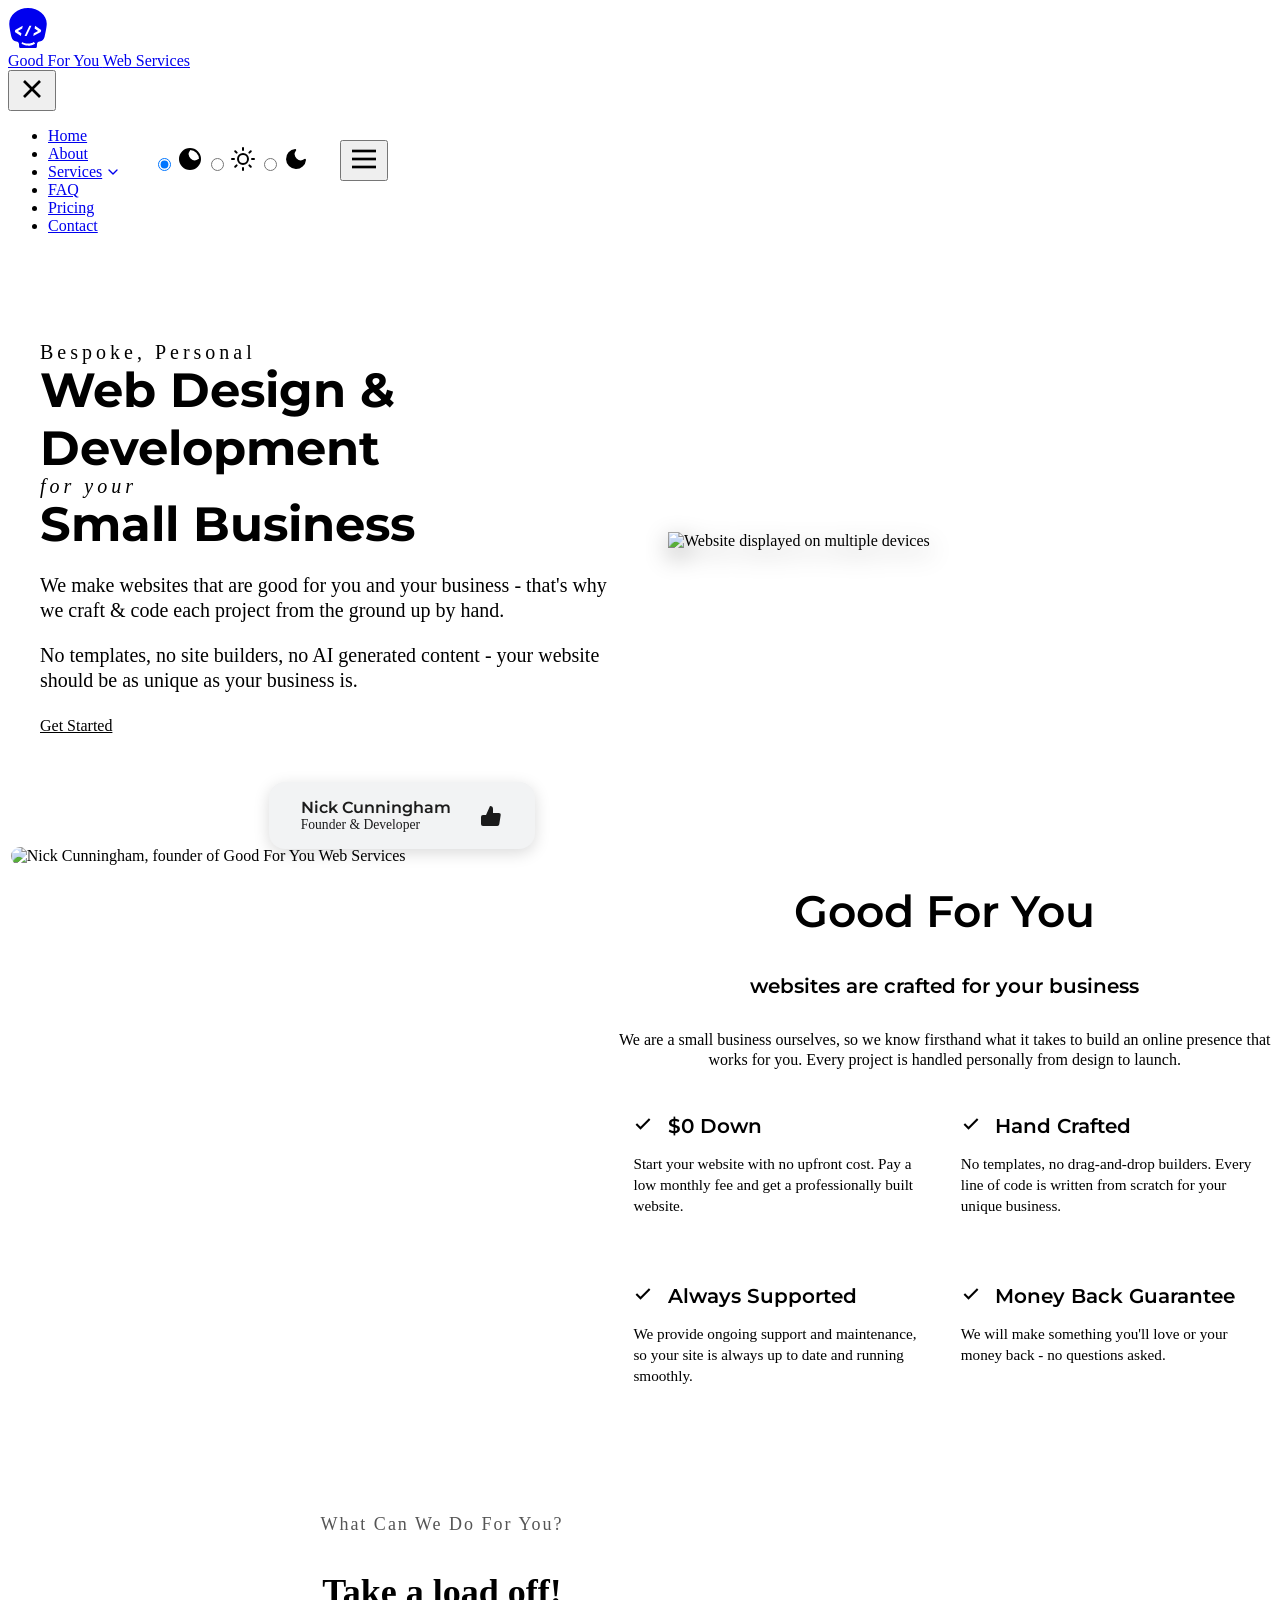
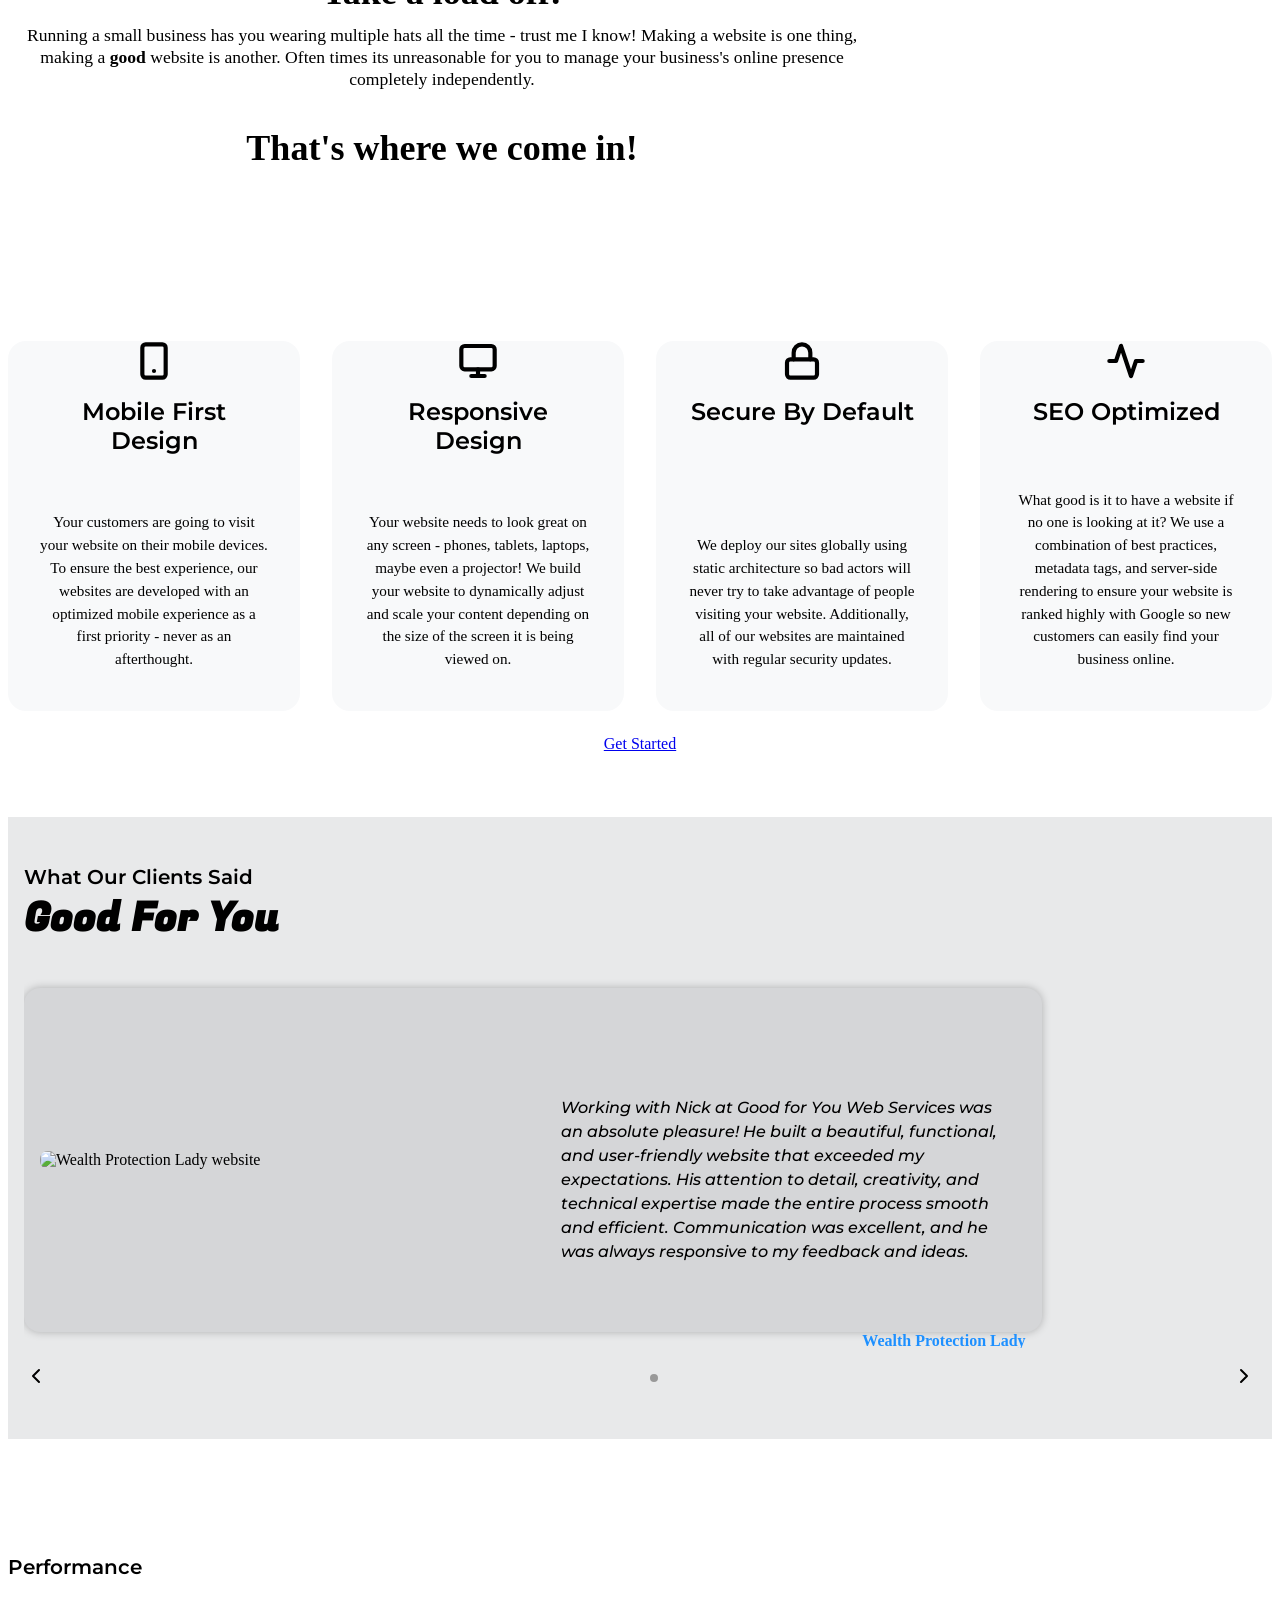
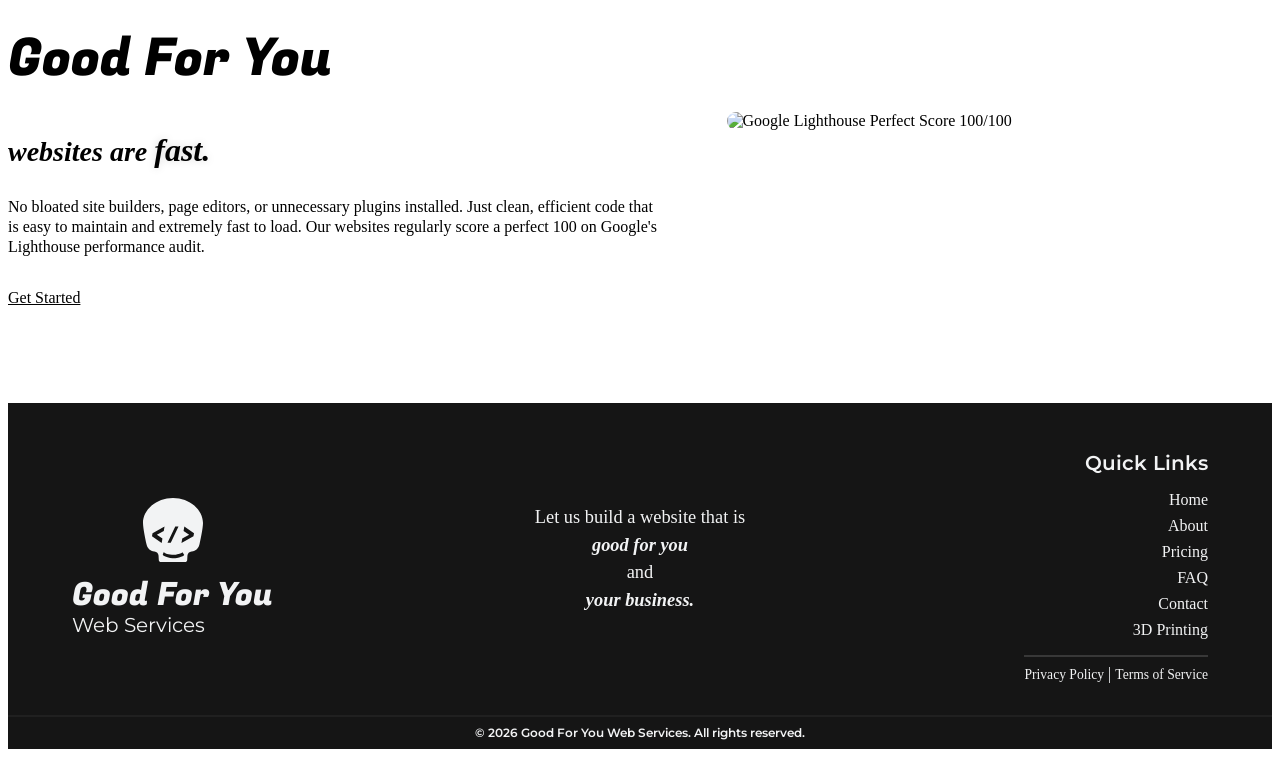
==== public/index.html @ e1140668 "" ====
<!DOCTYPE html>
<html lang="en-us">
<head>
	<meta name="generator" content="Hugo 0.152.2"><script src="/livereload.js?mindelay=10&amp;v=2&amp;port=1313&amp;path=livereload" data-no-instant defer></script>
    <meta charset="UTF-8">
    <meta name="viewport" content="width=device-width, initial-scale=1.0">
    <title>Good For You Web Services</title>
    <link href="https://fonts.googleapis.com/css2?family=Fugaz+One&family=Montserrat:wght@400;700&family=Noto+Sans:wght@400;700&display=swap" rel="stylesheet">
    <link rel="stylesheet" href="/css/style.css">
    <script>
        const storedThemeMode = localStorage.getItem('theme-mode') || 'auto';
        document.documentElement.setAttribute('data-theme-mode', storedThemeMode);
        
        if (storedThemeMode === 'auto') {
            const prefersDark = window.matchMedia('(prefers-color-scheme: dark)').matches;
            document.documentElement.setAttribute('data-theme', prefersDark ? 'dark' : 'light');
        } else {
            document.documentElement.setAttribute('data-theme', storedThemeMode);
        }
    </script>
</head>
<body>
    <header id="site-header">
    <div class="container header-inner">
        <a href="//localhost:1313/" class="logo">
            <div class="logo-icon">
                <svg width="40" height="40" viewBox="0 0 960 1024" xmlns="http://www.w3.org/2000/svg" style="fill-rule:evenodd;clip-rule:evenodd;">
                  <path d="M480,-0c269.652,-0 480,190.715 480,400c-1.113,87.192 -40.791,272.72 -55.032,337c-15.234,68.765 -57.024,111.215 -128.407,120c-39.051,4.086 -60.291,27.163 -65.223,64l-4.077,70c-1.019,24 -15.962,33 -39.745,33l-375.032,-0c-23.783,-0 -38.726,-9 -39.745,-33l-4.077,-70c-4.932,-36.837 -26.172,-59.914 -65.223,-64c-71.383,-8.785 -113.173,-51.235 -128.407,-120c-14.241,-64.28 -53.919,-249.808 -55.032,-337c-0,-209.285 210.348,-400 480,-400Zm327.48,613.579l9,-51.5l-155,-105l-12.5,70l89,61l-110,60l-12.5,70l192,-104.5Zm-363.23,102.75l123.75,-259.25l-52,-0l-124,259.25l52.25,-0Zm-145.73,1.75l12.5,-70l-89,-60l110.5,-61l12,-70l-192,105l-9,51.5l155,104.5Zm109.107,183.18c-14.961,-3.743 -29.362,-8.684 -43.205,-14.823c-13.806,-5.926 -22.698,-10.188 -26.676,-12.787c-4.192,-2.561 -7.417,-4.632 -9.676,-6.214l-12.282,46.387l10.166,7.118c15.913,10.395 42.338,21.136 79.275,32.224c17.646,5.249 39.12,8.502 64.423,9.761c25.341,1.472 50.067,0.082 74.178,-4.169c24.112,-4.252 46.014,-10.424 65.708,-18.517c19.732,-7.879 32.447,-13.751 38.146,-17.616c5.736,-3.652 10.054,-6.613 12.954,-8.885l-28.648,-46.43l-3.766,2.974c-5.837,4.329 -16.544,9.737 -32.121,16.224c-7.342,3.275 -16.769,6.587 -28.279,9.937c-11.259,3.525 -25.743,6.849 -43.453,9.972c-17.497,3.085 -37.579,3.986 -60.246,2.702c-22.667,-1.283 -41.5,-3.903 -56.498,-7.858Z" fill="currentColor"/>
                </svg>
            </div>
            <div class="logo-text-wrapper">
                <span class="logo-text-main">Good For You</span>
                <span class="logo-text-sub">Web Services</span>
            </div>
        </a>
        <nav style="display: flex; align-items: center; gap: 2rem;">
            <div class="nav-drawer" id="nav-drawer">
                <button class="close-menu" id="close-menu-btn" aria-label="Close Menu">
                    <svg width="32" height="32" viewBox="0 0 24 24" fill="none" stroke="currentColor" stroke-width="2"><line x1="18" y1="6" x2="6" y2="18"></line><line x1="6" y1="6" x2="18" y2="18"></line></svg>
                </button>
                <ul class="nav-menu">
                    <li><a href="/" class="active">Home</a></li>
                    <li><a href="/about/" class="">About</a></li>
                    <li style="position: relative;" class="dropdown-wrapper">
                        <a href="#" class="" style="display: flex; align-items: center; gap: 0.2rem;">Services <svg width="16" height="16" viewBox="0 0 24 24" fill="none" stroke="currentColor" stroke-width="2" stroke-linecap="round" stroke-linejoin="round"><polyline points="6 9 12 15 18 9"></polyline></svg></a>
                        <ul class="dropdown-menu" style="display: none; position: absolute; top: 100%; left: 0; background: var(--bg-white); border-radius: 8px; padding: 1rem; box-shadow: 0 4px 12px rgba(0,0,0,0.1); flex-direction: column; gap: 1rem; min-width: 150px; z-index: 100;">
                            <li><a href="/#services" style="font-weight: normal; font-size: 1rem;">Web Design</a></li>
                            <li><a href="/printing/" style="font-weight: normal; font-size: 1rem;" class="">3D Printing</a></li>
                        </ul>
                    </li>
                    <li><a href="/faq/" class="">FAQ</a></li>
                    <li><a href="/pricing/" class="">Pricing</a></li>
                    <li><a href="/contact/" class="">Contact</a></li>
                </ul>
            </div>
            <div class="theme-toggle-group" id="theme-toggle-group">
                <label class="theme-radio" title="Automatic Theme">
                  <input type="radio" name="theme" value="auto">
                  <svg width="24" height="24" viewBox="0 0 24 24" fill="none" stroke="currentColor" stroke-width="2" stroke-linecap="round" stroke-linejoin="round">
                    <path d="M21 12.79A9 9 0 1 1 11.21 3 7 7 0 0 0 21 12.79z" fill="currentColor"></path>
                    <circle cx="12" cy="12" r="10"></circle>
                  </svg>
                </label>
                <label class="theme-radio" title="Light Theme">
                  <input type="radio" name="theme" value="light">
                  <svg width="24" height="24" viewBox="0 0 24 24" fill="none" stroke="currentColor" stroke-width="2" stroke-linecap="round" stroke-linejoin="round">
                    <circle cx="12" cy="12" r="5"></circle>
                    <line x1="12" y1="1" x2="12" y2="3"></line>
                    <line x1="12" y1="21" x2="12" y2="23"></line>
                    <line x1="4.22" y1="4.22" x2="5.64" y2="5.64"></line>
                    <line x1="18.36" y1="18.36" x2="19.78" y2="19.78"></line>
                    <line x1="1" y1="12" x2="3" y2="12"></line>
                    <line x1="21" y1="12" x2="23" y2="12"></line>
                    <line x1="4.22" y1="19.78" x2="5.64" y2="18.36"></line>
                    <line x1="18.36" y1="5.64" x2="19.78" y2="4.22"></line>
                  </svg>
                </label>
                <label class="theme-radio" title="Dark Theme">
                  <input type="radio" name="theme" value="dark">
                  <svg width="24" height="24" viewBox="0 0 24 24" fill="none" stroke="currentColor" stroke-width="2" stroke-linecap="round" stroke-linejoin="round">
                    <path d="M21 12.79A9 9 0 1 1 11.21 3 7 7 0 0 0 21 12.79z" fill="currentColor"></path>
                  </svg>
                </label>
            </div>
            <button class="menu-toggle" id="mobile-menu-btn" aria-label="Toggle Menu">
                <svg width="32" height="32" viewBox="0 0 24 24" fill="none" stroke="currentColor" stroke-width="2"><line x1="3" y1="12" x2="21" y2="12"></line><line x1="3" y1="6" x2="21" y2="6"></line><line x1="3" y1="18" x2="21" y2="18"></line></svg>
            </button>
        </nav>
    </div>
</header>
<script>
    document.addEventListener('DOMContentLoaded', () => {
        const header = document.getElementById('site-header');
        
        
        const themeRadios = document.querySelectorAll('input[name="theme"]');
        const currentStored = localStorage.getItem('theme-mode') || 'auto';
        
        themeRadios.forEach(radio => {
            if (radio.value === currentStored) radio.checked = true;
            
            radio.addEventListener('change', (e) => {
                const mode = e.target.value;
                localStorage.setItem('theme-mode', mode);
                document.documentElement.setAttribute('data-theme-mode', mode);
                
                if (mode === 'auto') {
                    const prefersDark = window.matchMedia('(prefers-color-scheme: dark)').matches;
                    document.documentElement.setAttribute('data-theme', prefersDark ? 'dark' : 'light');
                } else {
                    document.documentElement.setAttribute('data-theme', mode);
                }
            });
        });
        
        
        const handleScroll = () => {
            if (window.scrollY > 20) {
                header.classList.add('scrolled');
            } else {
                header.classList.remove('scrolled');
            }
        };
        
        window.addEventListener('scroll', handleScroll, { passive: true });
        handleScroll();

        
        const menuBtn = document.getElementById('mobile-menu-btn');
        const closeBtn = document.getElementById('close-menu-btn');
        const drawer = document.getElementById('nav-drawer');

        menuBtn.addEventListener('click', () => {
            drawer.classList.add('open');
        });

        closeBtn.addEventListener('click', () => {
            drawer.classList.remove('open');
        });

        const links = drawer.querySelectorAll('a');
        links.forEach(link => {
            link.addEventListener('click', () => {
                drawer.classList.remove('open');
            });
        });
    });
</script>

    <main>
        


<section class="hp-hero">
  <div class="hp-hero__inner container">
    <div class="hp-hero__text">
      <div class="hp-hero__heading">
        <p class="hp-hero__kicker">Bespoke, Personal</p>
        <h1 class="hp-hero__title">Web Design &amp; Development</h1>
        <p class="hp-hero__sub-kicker">for your</p>
        <h2 class="hp-hero__title">Small Business</h2>
      </div>
      <div class="hp-hero__body">
        <p>We make websites that are good for you and your business - that's why we craft &amp; code each project from the ground up by hand.</p>
        <p>No templates, no site builders, no AI generated content - your website should be as unique as your business is.</p>
      </div>
      <div class="hp-hero__buttons">
        <a href="/contact/" class="cta-button" id="contact-button-1">Get Started</a>
      </div>
    </div>
    <div class="hp-hero__image">
      <img src="https://goodforyou.services/images/pages/home/hero.webp" alt="Website displayed on multiple devices" />
    </div>
  </div>
</section>




<section class="hp-overview section-white">
  <div class="container hp-overview__inner">

    <div class="hp-overview__profile">
      <div class="hp-overview__profile-wrapper">
        <div class="hp-overview__caption-wrapper">
          <img
            class="hp-overview__profile-image"
            src="https://goodforyou.services/images/profiles/ncunningham.webp"
            alt="Nick Cunningham, founder of Good For You Web Services"
          />
          <div class="hp-overview__caption">
            <div class="hp-overview__caption-text">
              <span>Nick Cunningham</span>
              <span style="font-size: 0.85rem; font-weight: 400;">Founder &amp; Developer</span>
            </div>
            <svg width="24" height="24" viewBox="0 0 24 24" fill="currentColor" style="color: var(--primary-color); flex-shrink: 0;">
              <path d="M14 9V5a3 3 0 0 0-3-3l-4 9v11h11.28a2 2 0 0 0 2-1.7l1.38-9a2 2 0 0 0-2-2.3H14z"/>
              <path d="M7 22H4a2 2 0 0 1-2-2v-7a2 2 0 0 1 2-2h3"/>
            </svg>
          </div>
        </div>
      </div>
    </div>

    <div class="hp-overview__content">
      <h2 class="hp-overview__heading">Good For You</h2>
      <p class="hp-overview__subheading">websites are crafted for your business</p>
      <p class="hp-overview__blurb">We are a small business ourselves, so we know firsthand what it takes to build an online presence that works for you. Every project is handled personally from design to launch.</p>
      <div class="hp-overview__points">
        <div class="hp-overview__point">
          <h3 class="hp-overview__point-heading">
            <svg width="20" height="20" viewBox="0 0 24 24" fill="none" stroke="currentColor" stroke-width="2.5" style="display:inline; vertical-align: top; color: var(--primary-color); margin-right: 0.5rem;"><polyline points="20 6 9 17 4 12"></polyline></svg>
            $0 Down
          </h3>
          <p>Start your website with no upfront cost. Pay a low monthly fee and get a professionally built website.</p>
        </div>
        <div class="hp-overview__point">
          <h3 class="hp-overview__point-heading">
            <svg width="20" height="20" viewBox="0 0 24 24" fill="none" stroke="currentColor" stroke-width="2.5" style="display:inline; vertical-align: top; color: var(--primary-color); margin-right: 0.5rem;"><polyline points="20 6 9 17 4 12"></polyline></svg>
            Hand Crafted
          </h3>
          <p>No templates, no drag-and-drop builders. Every line of code is written from scratch for your unique business.</p>
        </div>
        <div class="hp-overview__point">
          <h3 class="hp-overview__point-heading">
            <svg width="20" height="20" viewBox="0 0 24 24" fill="none" stroke="currentColor" stroke-width="2.5" style="display:inline; vertical-align: top; color: var(--primary-color); margin-right: 0.5rem;"><polyline points="20 6 9 17 4 12"></polyline></svg>
            Always Supported
          </h3>
          <p>We provide ongoing support and maintenance, so your site is always up to date and running smoothly.</p>
        </div>
        <div class="hp-overview__point">
          <h3 class="hp-overview__point-heading">
            <svg width="20" height="20" viewBox="0 0 24 24" fill="none" stroke="currentColor" stroke-width="2.5" style="display:inline; vertical-align: top; color: var(--primary-color); margin-right: 0.5rem;"><polyline points="20 6 9 17 4 12"></polyline></svg>
            Money Back Guarantee
          </h3>
          <p>We will make something you'll love or your money back - no questions asked.</p>
        </div>
      </div>
    </div>

  </div>
</section>


<section class="hp-mission section-transition-yellow-to-gray">
  <div class="container" style="max-width: 868px; text-align: center;">
    <h2 style="font-size: 1.125rem; font-weight: 400; letter-spacing: 0.125rem; color: #555; margin-bottom: 0.5rem;">What Can We Do For You?</h2>
    <h3 style="font-size: 2.25rem; font-weight: 600; color: var(--grey-accent); margin-bottom: 0.75rem;">Take a load off!</h3>
    <p style="margin-top: 0.75rem; margin-bottom: 1.375rem; line-height: 1.25; color: var(--grey-accent); font-size: 1.1rem;">
      Running a small business has you wearing multiple hats all the time - trust me I know! Making a website is one thing, making a <strong>good</strong> website is another. Often times its unreasonable for you to manage your business's online presence completely independently.
    </p>
    <h3 style="font-size: 2.25rem; font-weight: 600; color: var(--grey-accent);">That's where we come in!</h3>
  </div>
</section>


<section class="hp-features section-white">
  <div class="container">
    <div class="hp-feature-cards">

      <div class="hp-feature-card">
        <div class="hp-feature-icon-wrapper">
          <div class="hp-feature-icon">
            <svg width="40" height="40" viewBox="0 0 24 24" fill="none" stroke="currentColor" stroke-width="2.5" stroke-linecap="round" stroke-linejoin="round"><rect x="5" y="2" width="14" height="20" rx="2" ry="2"></rect><line x1="12" y1="18" x2="12.01" y2="18"></line></svg>
          </div>
        </div>
        <div class="hp-feature-content-wrapper">
          <h3 class="hp-feature-heading">Mobile First Design</h3>
          <p class="hp-feature-content">Your customers are going to visit your website on their mobile devices. To ensure the best experience, our websites are developed with an optimized mobile experience as a first priority - never as an afterthought.</p>
        </div>
      </div>

      <div class="hp-feature-card">
        <div class="hp-feature-icon-wrapper">
          <div class="hp-feature-icon">
            <svg width="40" height="40" viewBox="0 0 24 24" fill="none" stroke="currentColor" stroke-width="2.5" stroke-linecap="round" stroke-linejoin="round"><rect x="2" y="3" width="20" height="14" rx="2" ry="2"></rect><line x1="8" y1="21" x2="16" y2="21"></line><line x1="12" y1="17" x2="12" y2="21"></line></svg>
          </div>
        </div>
        <div class="hp-feature-content-wrapper">
          <h3 class="hp-feature-heading">Responsive Design</h3>
          <p class="hp-feature-content">Your website needs to look great on any screen - phones, tablets, laptops, maybe even a projector! We build your website to dynamically adjust and scale your content depending on the size of the screen it is being viewed on.</p>
        </div>
      </div>

      <div class="hp-feature-card">
        <div class="hp-feature-icon-wrapper">
          <div class="hp-feature-icon">
            <svg width="40" height="40" viewBox="0 0 24 24" fill="none" stroke="currentColor" stroke-width="2.5" stroke-linecap="round" stroke-linejoin="round"><rect x="3" y="11" width="18" height="11" rx="2" ry="2"></rect><path d="M7 11V7a5 5 0 0 1 10 0v4"></path></svg>
          </div>
        </div>
        <div class="hp-feature-content-wrapper">
          <h3 class="hp-feature-heading">Secure By Default</h3>
          <p class="hp-feature-content">We deploy our sites globally using static architecture so bad actors will never try to take advantage of people visiting your website. Additionally, all of our websites are maintained with regular security updates.</p>
        </div>
      </div>

      <div class="hp-feature-card">
        <div class="hp-feature-icon-wrapper">
          <div class="hp-feature-icon">
            <svg width="40" height="40" viewBox="0 0 24 24" fill="none" stroke="currentColor" stroke-width="2.5" stroke-linecap="round" stroke-linejoin="round"><polyline points="22 12 18 12 15 21 9 3 6 12 2 12"></polyline></svg>
          </div>
        </div>
        <div class="hp-feature-content-wrapper">
          <h3 class="hp-feature-heading">SEO Optimized</h3>
          <p class="hp-feature-content">What good is it to have a website if no one is looking at it? We use a combination of best practices, metadata tags, and server-side rendering to ensure your website is ranked highly with Google so new customers can easily find your business online.</p>
        </div>
      </div>

    </div>
    <div style="text-align: center; margin-top: 1rem;">
      <a href="/contact/" class="cta-button">Get Started</a>
    </div>
  </div>
</section>



<section class="hp-testimonials-section">
  <div class="hp-testimonials-wrapper">

    <div class="hp-testimonials-heading">
      <div>What Our Clients Said</div>
      <div>Good For You</div>
    </div>

    <div class="hp-testimonials-carousel" id="testimonials-carousel">
      <div class="hp-testimonials-track" id="testimonials-track">

        
        <div class="hp-testimonial-card" style="--card-index: 0;">
          <div class="hp-tc-image">
            <img src="https://goodforyou.services/images/pages/home/example.webp" alt="Wealth Protection Lady website" />
          </div>
          <div class="hp-tc-info">
            <div class="hp-tc-body">
              <div>Working with Nick at Good for You Web Services was an absolute pleasure! He built a beautiful, functional, and user-friendly website that exceeded my expectations. His attention to detail, creativity, and technical expertise made the entire process smooth and efficient. Communication was excellent, and he was always responsive to my feedback and ideas.</div>
            </div>
            <div class="hp-tc-signature">
              <a class="hp-tc-company" href="https://wealthprotectionlady.com" target="_blank" rel="noopener">Wealth Protection Lady</a>
              <div class="hp-tc-date"><span>Reviewed </span><span>September 2024</span></div>
            </div>
          </div>
        </div>

        
        <div class="hp-testimonial-card" style="--card-index: 1;">
          <div class="hp-tc-image">
            <img src="https://goodforyou.services/images/pages/home/example2.webp" alt="Client website example" />
          </div>
          <div class="hp-tc-info">
            <div class="hp-tc-body">
              <div>Nick was a pleasure to work with from start to finish. He took the time to understand my vision and delivered a website that truly represents my brand. The entire process was professional, timely, and stress-free. I couldn't be happier with the results!</div>
            </div>
            <div class="hp-tc-signature">
              <a class="hp-tc-company" href="/contact/" target="_blank" rel="noopener">A Happy Client</a>
              <div class="hp-tc-date"><span>Reviewed </span><span>2024</span></div>
            </div>
          </div>
        </div>

      </div>

      <div class="hp-carousel-controls">
        <button class="hp-carousel-btn" id="carousel-prev" aria-label="Previous testimonial">
          <svg width="24" height="24" viewBox="0 0 24 24" fill="none" stroke="currentColor" stroke-width="2" stroke-linecap="round" stroke-linejoin="round"><polyline points="15 18 9 12 15 6"></polyline></svg>
        </button>
        <div class="hp-carousel-markers" id="carousel-markers">
          <button class="hp-marker" data-index="0" data-current="true" aria-label="Go to testimonial 1"></button>
          <button class="hp-marker" data-index="1" aria-label="Go to testimonial 2"></button>
        </div>
        <button class="hp-carousel-btn" id="carousel-next" aria-label="Next testimonial">
          <svg width="24" height="24" viewBox="0 0 24 24" fill="none" stroke="currentColor" stroke-width="2" stroke-linecap="round" stroke-linejoin="round"><polyline points="9 18 15 12 9 6"></polyline></svg>
        </button>
      </div>
    </div>

  </div>
</section>

<style>
 
.hp-testimonials-section {
  background-color: #e8e9ea;
  padding: 0;
}
[data-theme="dark"] .hp-testimonials-section {
  background-color: #222;
}

.hp-testimonials-wrapper {
  padding: 3rem 1rem;
  max-width: 1440px;
  margin: 0 auto;
}

.hp-testimonials-heading {
  margin-bottom: 1.5rem;
  font-family: 'Montserrat', sans-serif;
  font-weight: 600;
  font-size: 1.25rem;
  color: var(--text-dark);
}
[data-theme="dark"] .hp-testimonials-heading {
  color: var(--primary-color);
}
.hp-testimonials-heading div:first-child {
  font-size: 1.25rem;
  color: var(--text-dark);
}
[data-theme="dark"] .hp-testimonials-heading div:first-child {
  color: var(--primary-color);
}
.hp-testimonials-heading div:nth-child(2) {
  font-size: 2.5rem;
  font-family: 'Fugaz One', cursive;
  color: var(--primary-color);
}
[data-theme="dark"] .hp-testimonials-heading div:nth-child(2) {
  color: var(--text-dark);
}

 
.hp-testimonials-carousel { max-width: 100%; overflow: hidden; }

.hp-testimonials-track {
  display: flex;
  position: relative;
  flex-flow: row nowrap;
  overflow: hidden;
  padding: 1rem 0;
  margin-bottom: 1rem;
}

 
.hp-testimonial-card {
  --card-width: 100%;
  --card-gap: 2rem;
  position: relative;
  min-width: var(--card-width);
  border-radius: 1rem;
  background-color: #d5d6d8;
  display: grid;
  align-items: center;
  justify-items: center;
  gap: 1rem 2rem;
  padding: 1rem;
  transition: transform 0.25s linear, box-shadow 0.25s linear;
}
[data-theme="dark"] .hp-testimonial-card { background-color: #2e2e2e; }

@media (min-width: 768px) {
  .hp-testimonial-card {
    --card-width: 80%;
    min-width: var(--card-width);
    max-width: var(--card-width);
  }
  .hp-testimonial-card[data-current="true"] {
    box-shadow: 0 0 0.5rem rgba(0,0,0,0.25);
  }
}

@media (min-width: 1024px) {
  .hp-testimonial-card { grid-template-columns: repeat(2, 1fr); }
}

.hp-tc-image { width: 100%; height: 100%; align-content: center; }
.hp-tc-image img { max-width: min(100%, 640px); margin: 0 auto; border-radius: 0.5rem; display: block; }

.hp-tc-info {
  display: flex;
  flex-direction: column;
  width: 100%;
  height: 100%;
  margin: 1rem;
  padding-top: 2.5rem;
}
.hp-tc-body {
  flex-grow: 1;
  position: relative;
  display: block;
  align-content: center;
  margin-bottom: 2rem;
  font-family: 'Montserrat', sans-serif;
  font-weight: 500;
}
.hp-tc-body > div {
  padding: 0 0.75rem;
  font-style: italic;
  line-height: 1.5;
}
.hp-tc-signature { height: 2.5rem; text-align: right; }
.hp-tc-company { font-weight: 600; text-decoration: none; color: #1e90ff; }
.hp-tc-company:hover { text-decoration: underline; text-decoration-thickness: 0.125rem; }
.hp-tc-date { margin-top: 0.25rem; font-size: 0.8rem; font-style: italic; }
.hp-tc-date span:nth-of-type(1) { font-weight: 300; }
.hp-tc-date span:nth-of-type(2) { font-weight: 500; }

 
.hp-carousel-controls {
  display: flex;
  align-items: center;
}
.hp-carousel-btn {
  display: block;
  padding: 0;
  margin: 0;
  border: 0;
  background: transparent;
  color: var(--text-dark);
  cursor: pointer;
  transition: color 0.15s ease-in-out;
}
.hp-carousel-btn:hover { color: var(--primary-color); }
.hp-carousel-btn svg { width: 1.5rem; height: 1.5rem; }

.hp-carousel-markers {
  flex-grow: 1;
  display: flex;
  justify-content: center;
  align-items: center;
  gap: 1rem;
}
.hp-marker {
  height: 0.5rem;
  width: 0.5rem;
  border-radius: 50%;
  border: none;
  background-color: #999;
  cursor: pointer;
  transition: width 0.1s linear, height 0.1s linear, background-color 0.15s ease-in-out;
  padding: 0;
}
.hp-marker[data-current="true"] {
  height: 0.75rem;
  width: 0.75rem;
  background-color: var(--text-dark);
}
.hp-marker:hover { background-color: var(--primary-color); }
</style>

<script>
(function() {
  const track = document.getElementById('testimonials-track');
  const cards = track ? track.querySelectorAll('.hp-testimonial-card') : [];
  const markers = document.querySelectorAll('.hp-marker');
  let current = 0;
  const total = cards.length;

  function goTo(index) {
    current = (index + total) % total;
    cards.forEach((card, i) => {
      card.dataset.current = (i === current).toString();
      const offset = (i - current) * 100;
      card.style.transform = `translateX(${offset}%)`;
    });
    markers.forEach((m, i) => {
      m.dataset.current = (i === current).toString();
    });
  }

  
  goTo(0);

  document.getElementById('carousel-prev')?.addEventListener('click', () => goTo(current - 1));
  document.getElementById('carousel-next')?.addEventListener('click', () => goTo(current + 1));
  markers.forEach((m, i) => m.addEventListener('click', () => goTo(i)));
})();
</script>


<section class="hp-performance section-white" style="background-color: var(--primary-color);">
  <div class="container hp-performance__inner">
    <div class="hp-performance__text">
      <div class="hp-performance__heading">
        <p style="font-weight: 600; font-size: 1.25rem; font-family: 'Montserrat', sans-serif; color: var(--dark-accent);">Performance</p>
        <p style="font-size: 3.25rem; font-family: 'Fugaz One', cursive; color: var(--dark-accent); line-height: 1.1;">Good For You</p>
        <p style="font-size: 1.75rem; font-weight: 600; font-style: italic; color: var(--dark-accent); margin-top: -0.5rem;">websites are <span style="font-size: 2rem; font-weight: 800; font-style: italic; color: var(--text-dark); text-shadow: 0 0 0.5rem rgba(0,0,0,0.15);">fast.</span></p>
      </div>
      <p class="hp-performance__blurb" style="margin-bottom: 2rem; line-height: 1.25; color: var(--dark-accent);">No bloated site builders, page editors, or unnecessary plugins installed. Just clean, efficient code that is easy to maintain and extremely fast to load. Our websites regularly score a perfect 100 on Google's Lighthouse performance audit.</p>
      <a href="/contact/" class="cta-button" style="background-color: var(--dark-accent); color: var(--primary-color);">Get Started</a>
    </div>
    <div class="hp-performance__image">
      <img src="https://goodforyou.services/images/pages/home/lighthouse.webp" alt="Google Lighthouse Perfect Score 100/100" style="border-radius: 1rem;" />
    </div>
  </div>
</section>

<style>
 
.hp-hero {
  padding-top: 3rem;
  padding-bottom: 0;
}
.hp-hero__inner {
  display: grid;
  gap: 3rem;
  padding: 1.5rem 1.5rem;
  border-radius: 1rem;
  background: var(--primary-color);
  color: var(--dark-accent);
  margin-bottom: 1rem;
  align-items: center;
}
@media (min-width: 1024px) {
  .hp-hero__inner { 
    grid-template-columns: repeat(2, 1fr);
    gap: 3.5rem;
    padding: 2.5rem 2rem;
  }
}
@media (min-width: 1280px) {
  .hp-hero__inner {
    padding: 3rem 2rem;
    background: var(--primary-color);
  }
  .hp-hero__heading { text-align: left !important; }
  .hp-hero__body { text-align: left !important; font-size: 1.25rem; }
  .hp-hero__buttons { text-align: left !important; }
}
.hp-hero__heading { text-align: center; margin-bottom: 0.5rem; }
.hp-hero__kicker { font-size: 1.25rem; letter-spacing: 0.25rem; line-height: 0.5; margin: 0 0 0.25rem; color: var(--dark-accent); }
.hp-hero__title { font-size: 2.5rem; font-weight: 700; margin: 0; font-family: 'Montserrat', sans-serif; color: var(--dark-accent); }
.hp-hero__sub-kicker { font-size: 1.25rem; font-style: italic; letter-spacing: 0.25rem; line-height: 0.5; margin: 0.25rem 0; color: var(--dark-accent); }
.hp-hero__title2 { font-size: 2.5rem; font-weight: 700; margin: 0; font-family: 'Montserrat', sans-serif; color: var(--dark-accent); }
[data-theme="dark"] .hp-hero__title2 { color: var(--primary-color); }
@media (min-width: 1280px) {
  .hp-hero__title, .hp-hero__title2 { font-size: 3rem; }
}
.hp-hero__body { text-align: center; line-height: 1.25; }
.hp-hero__body p { margin-bottom: 0.375rem; }
.hp-hero__buttons { margin-top: 1.5rem; text-align: center; }
.hp-hero__buttons .cta-button { background-color: var(--dark-accent); color: var(--primary-color); }
.hp-hero__buttons .cta-button:hover { background-color: var(--primary-color); color: var(--dark-accent); border: 2px solid var(--dark-accent); }
.hp-hero__image { align-content: center; }
.hp-hero__image img { margin: 0 auto; max-width: min(100%, 640px); filter: drop-shadow(0.125rem 0.5rem 0.75rem rgba(0,0,0,0.4)); }

 
.hp-features { padding: 4rem 0; }
.hp-feature-cards {
  display: grid;
  grid-template-columns: repeat(auto-fit, minmax(300px, 1fr));
  gap: 2rem;
  margin: 2rem 0 4rem;
  align-items: stretch;
}
@media (min-width: 768px) {
  .hp-feature-cards {
    grid-template-columns: repeat(2, 1fr);
    gap: 2.5rem;
    align-items: stretch;
  }
}
@media (min-width: 1024px) {
  .hp-feature-cards {
    grid-template-columns: repeat(4, 1fr);
    gap: 2rem;
    align-items: stretch;
  }
}
.hp-feature-card {
  position: relative;
  z-index: 0;
  width: 100%;
  max-width: 375px;
  margin-top: 2.5rem;
  border-radius: 1.125rem;
  background-color: #f8f9fa;
  transition: background-color 0.25s ease-in-out, color 0.25s ease-in-out;
   
  opacity: 0;
  transform: translateY(20px);
  transition: opacity 0.5s ease, transform 0.5s ease, background-color 0.25s ease-in-out;
  display: flex;
  flex-direction: column;
  height: 100%;
}
[data-theme="dark"] .hp-feature-card {
  background-color: #2e2e2e;
}
.hp-feature-card.visible {
  opacity: 1;
  transform: translateY(0);
}
.hp-feature-card:nth-child(1) { transition-delay: 0.05s; }
.hp-feature-card:nth-child(2) { transition-delay: 0.15s; }
.hp-feature-card:nth-child(3) { transition-delay: 0.25s; }
.hp-feature-card:nth-child(4) { transition-delay: 0.35s; }

.hp-feature-icon-wrapper {
  position: absolute;
  top: -2.5rem;
  width: 100%;
  text-align: center;
}
.hp-feature-icon {
  height: 5rem;
  width: 5rem;
  margin: 0 auto;
  padding: 1.25rem;
  border-radius: 1.125rem;
  background-color: var(--primary-color);
  color: var(--dark-accent);
  display: flex;
  align-items: center;
  justify-content: center;
  transition: background-color 0.25s ease-in-out, box-shadow 0.25s ease-in-out;
}
.hp-feature-content-wrapper {
  flex: 1;
  padding: 2.5rem 0;
  position: relative;
  overflow: hidden;
  display: flex;
  flex-direction: column;
  justify-content: space-between;
}
.hp-feature-content-wrapper::before {
  content: "";
  position: absolute;
  z-index: -1;
  top: 0;
  left: 0;
  height: 0%;
  width: 100%;
  border-radius: 1.125rem;
  background-color: #f9e198;
  transition: height 0.15s ease-in-out;
}
.hp-feature-heading {
  margin: 1rem 2rem;
  text-align: center;
  font-size: 1.5rem;
  font-weight: 600;
  font-family: 'Montserrat', sans-serif;
  color: var(--dark-accent);
  transition: color 0.15s ease-in-out;
}
[data-theme="dark"] .hp-feature-heading {
  color: var(--primary-color);
}
.hp-feature-content {
  margin: 0 2rem;
  text-align: center;
  line-height: 1.5;
  color: var(--text-dark);
  font-size: 0.95rem;
  transition: color 0.15s ease-in-out;
}
 
.hp-feature-card:hover .hp-feature-icon {
  background-color: #f2f3f4;
  box-shadow: 0 0 1rem rgba(0,0,0,0.2);
}
.hp-feature-card:hover .hp-feature-content-wrapper::before {
  height: 100%;
}
.hp-feature-card:hover .hp-feature-heading {
  color: #1b1b1b;
}
[data-theme="dark"] .hp-feature-card:hover .hp-feature-heading {
  color: #1b1b1b;
}
.hp-feature-card:hover .hp-feature-content {
  color: #1b1b1b;
}
[data-theme="dark"] .hp-feature-card:hover .hp-feature-content {
  color: #1b1b1b;
}

 
.hp-testimonial { padding: 3rem 0; }
.hp-testimonial-card {
  display: grid;
  align-items: stretch;
  justify-items: center;
  gap: 1rem 2rem;
  padding: 1rem;
  border-radius: 1rem;
  background-color: #d5d6d8;
}
[data-theme="dark"] .hp-testimonial-card {
  background-color: #2e2e2e;
}
@media (min-width: 1024px) {
  .hp-testimonial-card { grid-template-columns: repeat(2, 1fr); }
}
.hp-testimonial-image img { max-width: min(100%, 640px); margin: 0 auto; border-radius: 0.75rem; }
.hp-testimonial-info {
  display: flex;
  flex-direction: column;
  width: 100%;
  height: 100%;
  margin: 1rem;
  padding-top: 2.5rem;
  justify-content: space-between;
}
.hp-testimonial-body {
  flex-grow: 1;
  position: relative;
  display: block;
  align-content: center;
  margin-bottom: 2rem;
  font-family: 'Montserrat', sans-serif;
  font-weight: 500;
}
.hp-testimonial-body > div {
  padding: 0 0.75rem;
  font-style: italic;
  line-height: 1.6;
}
.hp-testimonial-body > div:first-letter {
  float: left;
  padding: 0.35rem 0.375rem 0 0;
  font-size: 2.5rem;
  font-weight: 600;
}
.hp-testimonial-signature { height: 2.5rem; text-align: right; }
.hp-testimonial-company { font-weight: 600; text-decoration: none; color: #1e90ff; }
.hp-testimonial-company:hover { text-decoration: underline; }
.hp-testimonial-date { margin-top: 0.25rem; font-size: 0.8rem; font-style: italic; }
.hp-testimonial-date span:nth-of-type(1) { font-weight: 300; }
.hp-testimonial-date span:nth-of-type(2) { font-weight: 500; }

 
.hp-overview { padding: 3rem 0 0.1rem; }
.hp-overview__inner {
  display: grid;
  align-items: stretch;
  justify-items: center;
  gap: 4rem 3rem;
  margin-bottom: 4rem;
}
@media (min-width: 1024px) {
  .hp-overview__inner { 
    grid-template-columns: 1fr 1.2fr;
    align-items: stretch;
    gap: 5rem 4rem;
  }
  .hp-overview__content { text-align: left; display: flex; flex-direction: column; justify-content: flex-start; height: 100%; }
  .hp-overview__points { padding: 0; }
}
.hp-overview__profile { width: 100%; }
.hp-overview__profile-wrapper { max-width: 540px; margin: 0 auto; }
.hp-overview__caption-wrapper { position: relative; }
.hp-overview__profile-image {
  width: 100%;
  border-radius: 4rem 4rem 1rem;
  display: block;
}
.hp-overview__caption {
  position: absolute;
  bottom: 1rem;
  right: 1rem;
  display: flex;
  flex-flow: row nowrap;
  align-items: center;
  gap: 0.75rem;
  padding: 0.5rem 1rem;
  border-radius: 1rem;
  background-color: #f2f3f4;
  color: #1b1b1b;
  box-shadow: 0 4px 16px rgba(0,0,0,0.15);
}
@media (min-width: 1024px) {
  .hp-overview__caption { padding: 1rem 2rem; }
}
.hp-overview__caption-text { display: flex; flex-direction: column; margin-right: 1rem; }
.hp-overview__caption-text span:first-child { font-family: 'Montserrat', sans-serif; font-weight: 600; font-size: 1rem; }

.hp-overview__content { text-align: center; }
.hp-overview__heading {
  margin-bottom: 1rem;
  font-family: 'Montserrat', sans-serif;
  font-weight: 600;
  font-size: 2.75rem;
  color: var(--dark-accent);
}
[data-theme="dark"] .hp-overview__heading {
  color: var(--primary-color);
}
.hp-overview__subheading {
  color: var(--primary-color);
  font-family: 'Montserrat', sans-serif;
  font-weight: 600;
  font-size: 1.25rem;
  margin-bottom: 1rem;
}
[data-theme="dark"] .hp-overview__subheading {
  color: var(--text-dark);
}
.hp-overview__blurb {
  margin-bottom: 1.5rem;
  line-height: 1.25;
  color: var(--text-dark);
}
.hp-overview__points {
  padding: 0 1rem;
  text-align: left;
}
@media (min-width: 640px) {
  .hp-overview__points {
    display: grid;
    grid-template-columns: repeat(2, 1fr);
    column-gap: 2rem;
  }
}
.hp-overview__point { margin-bottom: 2rem; }
.hp-overview__point-heading {
  margin-bottom: 0.75rem;
  font-family: 'Montserrat', sans-serif;
  font-weight: 600;
  font-size: 1.25rem;
  color: var(--dark-accent);
  display: flex;
  align-items: flex-start;
  gap: 0.4rem;
}
[data-theme="dark"] .hp-overview__point-heading {
  color: var(--primary-color);
}
.hp-overview__point p {
  font-size: 0.95rem;
  line-height: 1.4;
  color: var(--text-dark);
}

 
.hp-performance { padding: 3rem 0; }
.hp-performance__inner {
  display: grid;
  gap: 3rem;
  padding: 3rem 0;
  align-items: center;
}
@media (min-width: 1024px) {
  .hp-performance__inner { 
    grid-template-columns: 1.2fr 1fr;
    gap: 4rem;
    align-items: center;
  }
}
.hp-performance__image { margin: 1rem auto; width: 100%; max-width: 640px; }
</style>

<script>
document.addEventListener('DOMContentLoaded', function() {
  const observer = new IntersectionObserver((entries) => {
    entries.forEach(entry => {
      if (entry.isIntersecting) entry.target.classList.add('visible');
    });
  }, { threshold: 0.15 });

  document.querySelectorAll('.hp-feature-card').forEach(card => observer.observe(card));
});
</script>


    </main>
    <footer class="site-footer">
  <div class="footer-content">

    <div class="footer-hero">
      <a href="//localhost:1313/" class="footer-logo">
        <div class="footer-logo-image">
          <svg width="64" height="64" viewBox="0 0 960 1024" xmlns="http://www.w3.org/2000/svg" style="fill-rule:evenodd;clip-rule:evenodd;">
            <path d="M480,-0c269.652,-0 480,190.715 480,400c-1.113,87.192 -40.791,272.72 -55.032,337c-15.234,68.765 -57.024,111.215 -128.407,120c-39.051,4.086 -60.291,27.163 -65.223,64l-4.077,70c-1.019,24 -15.962,33 -39.745,33l-375.032,-0c-23.783,-0 -38.726,-9 -39.745,-33l-4.077,-70c-4.932,-36.837 -26.172,-59.914 -65.223,-64c-71.383,-8.785 -113.173,-51.235 -128.407,-120c-14.241,-64.28 -53.919,-249.808 -55.032,-337c-0,-209.285 210.348,-400 480,-400Zm327.48,613.579l9,-51.5l-155,-105l-12.5,70l89,61l-110,60l-12.5,70l192,-104.5Zm-363.23,102.75l123.75,-259.25l-52,-0l-124,259.25l52.25,-0Zm-145.73,1.75l12.5,-70l-89,-60l110.5,-61l12,-70l-192,105l-9,51.5l155,104.5Zm109.107,183.18c-14.961,-3.743 -29.362,-8.684 -43.205,-14.823c-13.806,-5.926 -22.698,-10.188 -26.676,-12.787c-4.192,-2.561 -7.417,-4.632 -9.676,-6.214l-12.282,46.387l10.166,7.118c15.913,10.395 42.338,21.136 79.275,32.224c17.646,5.249 39.12,8.502 64.423,9.761c25.341,1.472 50.067,0.082 74.178,-4.169c24.112,-4.252 46.014,-10.424 65.708,-18.517c19.732,-7.879 32.447,-13.751 38.146,-17.616c5.736,-3.652 10.054,-6.613 12.954,-8.885l-28.648,-46.43l-3.766,2.974c-5.837,4.329 -16.544,9.737 -32.121,16.224c-7.342,3.275 -16.769,6.587 -28.279,9.937c-11.259,3.525 -25.743,6.849 -43.453,9.972c-17.497,3.085 -37.579,3.986 -60.246,2.702c-22.667,-1.283 -41.5,-3.903 -56.498,-7.858Z" fill="currentColor"/>
          </svg>
        </div>
        <div class="footer-logo-text">
          <span class="footer-logo-heading">Good For You</span>
          <span class="footer-logo-subheading">Web Services</span>
        </div>
      </a>
    </div>

    <div class="footer-quote">
      <p>Let us build a website that is<br><strong><em>good for you</em></strong><br>and<br><strong><em>your business.</em></strong></p>
    </div>

    <div class="footer-links">
      <div class="footer-quick-links">
        <h2>Quick Links</h2>
        <ul>
          <li><a href="/">Home</a></li>
          <li><a href="/about/">About</a></li>
          <li><a href="/pricing/">Pricing</a></li>
          <li><a href="/faq/">FAQ</a></li>
          <li><a href="/contact/">Contact</a></li>
          <li><a href="/printing/">3D Printing</a></li>
        </ul>
      </div>
      <div class="footer-legal-links">
        <hr />
        <ul>
          <li><a href="/privacy/">Privacy Policy</a></li>
          <li><a href="/terms/">Terms of Service</a></li>
        </ul>
      </div>
    </div>

  </div>
  <div class="footer-copyright">
    <span class="footer-copyright-text">&copy; 2026 Good For You Web Services. All rights reserved.</span>
  </div>
</footer>

<style>
 
.site-footer {
  width: 100%;
  background-color: rgb(21, 21, 21);
  color: #f2f3f4;
  padding: 0;
}

 
.footer-content {
  max-width: 1440px;
   
  display: block;
  padding: 1rem;
}

@media (min-width: 1024px) {
  .footer-content {
    display: grid;
    grid-template-columns: repeat(3, 1fr);
    margin: 0 4rem;
    padding: 0;
    max-width: none;
  }
}

@media (min-width: 1440px) {
  .footer-content {
    margin: 0 auto;
    max-width: 1440px;
  }
}

 
.footer-hero {
  padding: 2rem 0;
  text-align: center;
}

@media (min-width: 1024px) {
  .footer-hero { text-align: left; }
}

.footer-logo {
  display: inline-block;
  width: fit-content;
  text-align: center;
  text-decoration: none;
  color: #f2f3f4;
}

@media (min-width: 1024px) {
  .footer-logo {
    display: flex;
    flex-direction: column;
    justify-content: center;
    height: 100%;
    text-align: left;
  }
}

.footer-logo-image {
  display: inline-block;
  height: 64px;
  width: 64px;
  max-height: 64px;
  margin: 1rem auto;
  color: #f2f3f4;
}

.footer-logo-text {
  display: block;
}

.footer-logo-heading {
  display: block;
  font-family: 'Fugaz One', cursive;
  font-size: 2rem;
  color: #f2f3f4;
  line-height: 1.1;
}

.footer-logo-subheading {
  display: block;
  font-family: 'Montserrat', sans-serif;
  font-size: 1.25rem;
  color: #f2f3f4;
  font-weight: 400;
}

 
.footer-quote {
  text-align: center;
  font-size: 1.15rem;
  font-weight: 300;
  line-height: 1.5;
  padding: 1rem 0;
}

@media (min-width: 1024px) {
  .footer-quote {
    display: flex;
    flex-direction: column;
    justify-content: center;
    align-items: center;
    margin: 2rem;
    padding-top: 1rem;
  }
}

.footer-quote strong { font-weight: 600; }

 
.footer-links {
  padding: 2rem 0;
  text-align: center;
}

@media (min-width: 1024px) {
  .footer-links {
    display: flex;
    flex-direction: column;
    justify-content: center;
    align-items: flex-end;
    text-align: right;
  }
}

.footer-quick-links h2 {
  font-family: 'Montserrat', sans-serif;
  font-weight: 600;
  font-size: 1.25rem;
  margin: 1rem 0;
  color: #f2f3f4;
}

.footer-quick-links ul {
  display: inline-block;
  list-style: none;
  margin: 0;
  padding: 0;
}

.footer-quick-links ul li { margin-bottom: 0.5rem; }

.footer-quick-links ul a {
  text-decoration: none;
  color: #f2f3f4;
  transition: color 0.2s ease;
}

.footer-quick-links ul a:hover { color: var(--primary-color); }

 
.footer-legal-links {
  width: fit-content;
  margin: 0 auto;
}

@media (min-width: 1024px) {
  .footer-legal-links { margin: 0; }
}

.footer-legal-links hr {
  margin-bottom: 0.5rem;
  border: 0.0625rem solid #383838;
}

.footer-legal-links ul {
  display: inline-block;
  list-style: none;
  margin: 0;
  padding: 0;
}

.footer-legal-links ul li { display: inline; }
.footer-legal-links ul li:not(:first-child)::before { content: " | "; }

.footer-legal-links ul a {
  text-decoration: none;
  color: #f2f3f4;
  font-size: 0.85rem;
}

.footer-legal-links ul a:hover { color: var(--primary-color); }

 
.footer-copyright {
  text-align: center;
  font-family: 'Montserrat', sans-serif;
  font-size: 0.75rem;
  font-weight: 600;
  border-top: 0.125rem solid rgb(32, 32, 32);
}

.footer-copyright-text {
  display: inline-block;
  line-height: 2rem;
  vertical-align: middle;
}
</style>

</body>
</html>
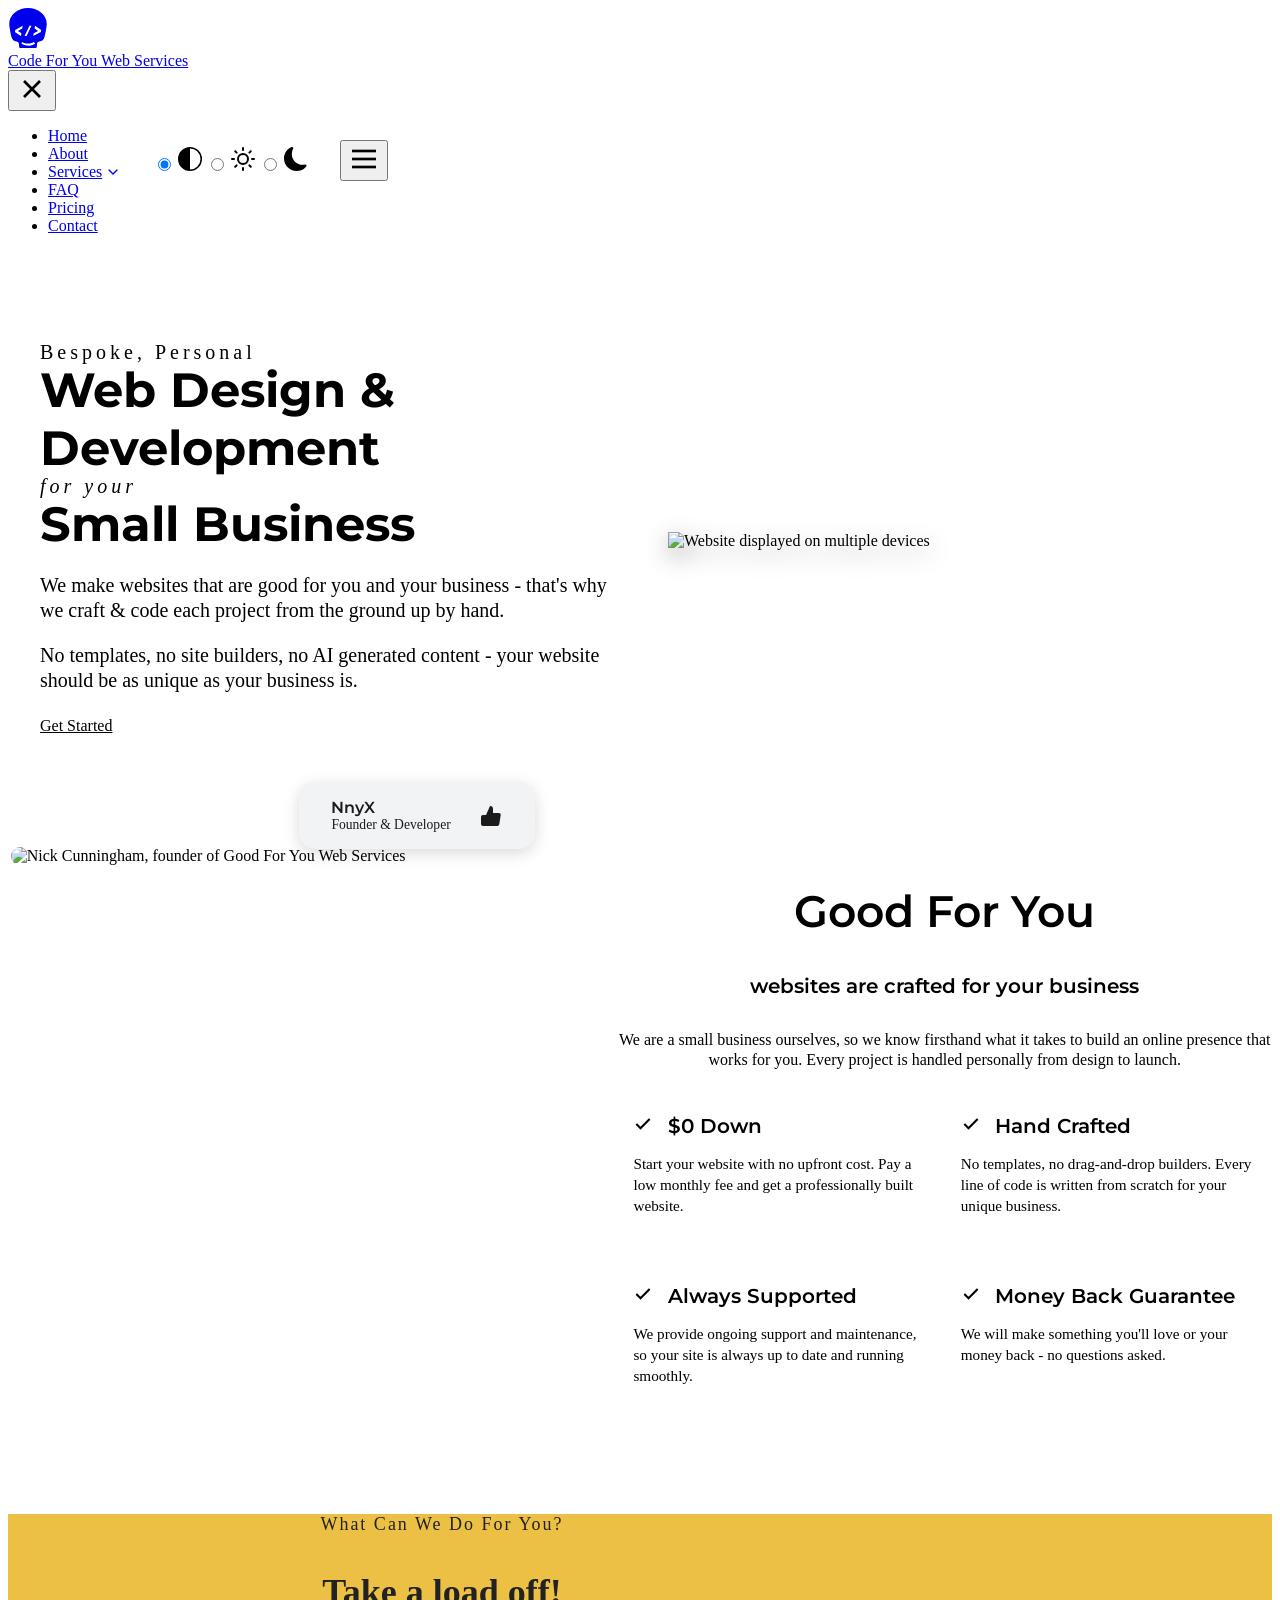
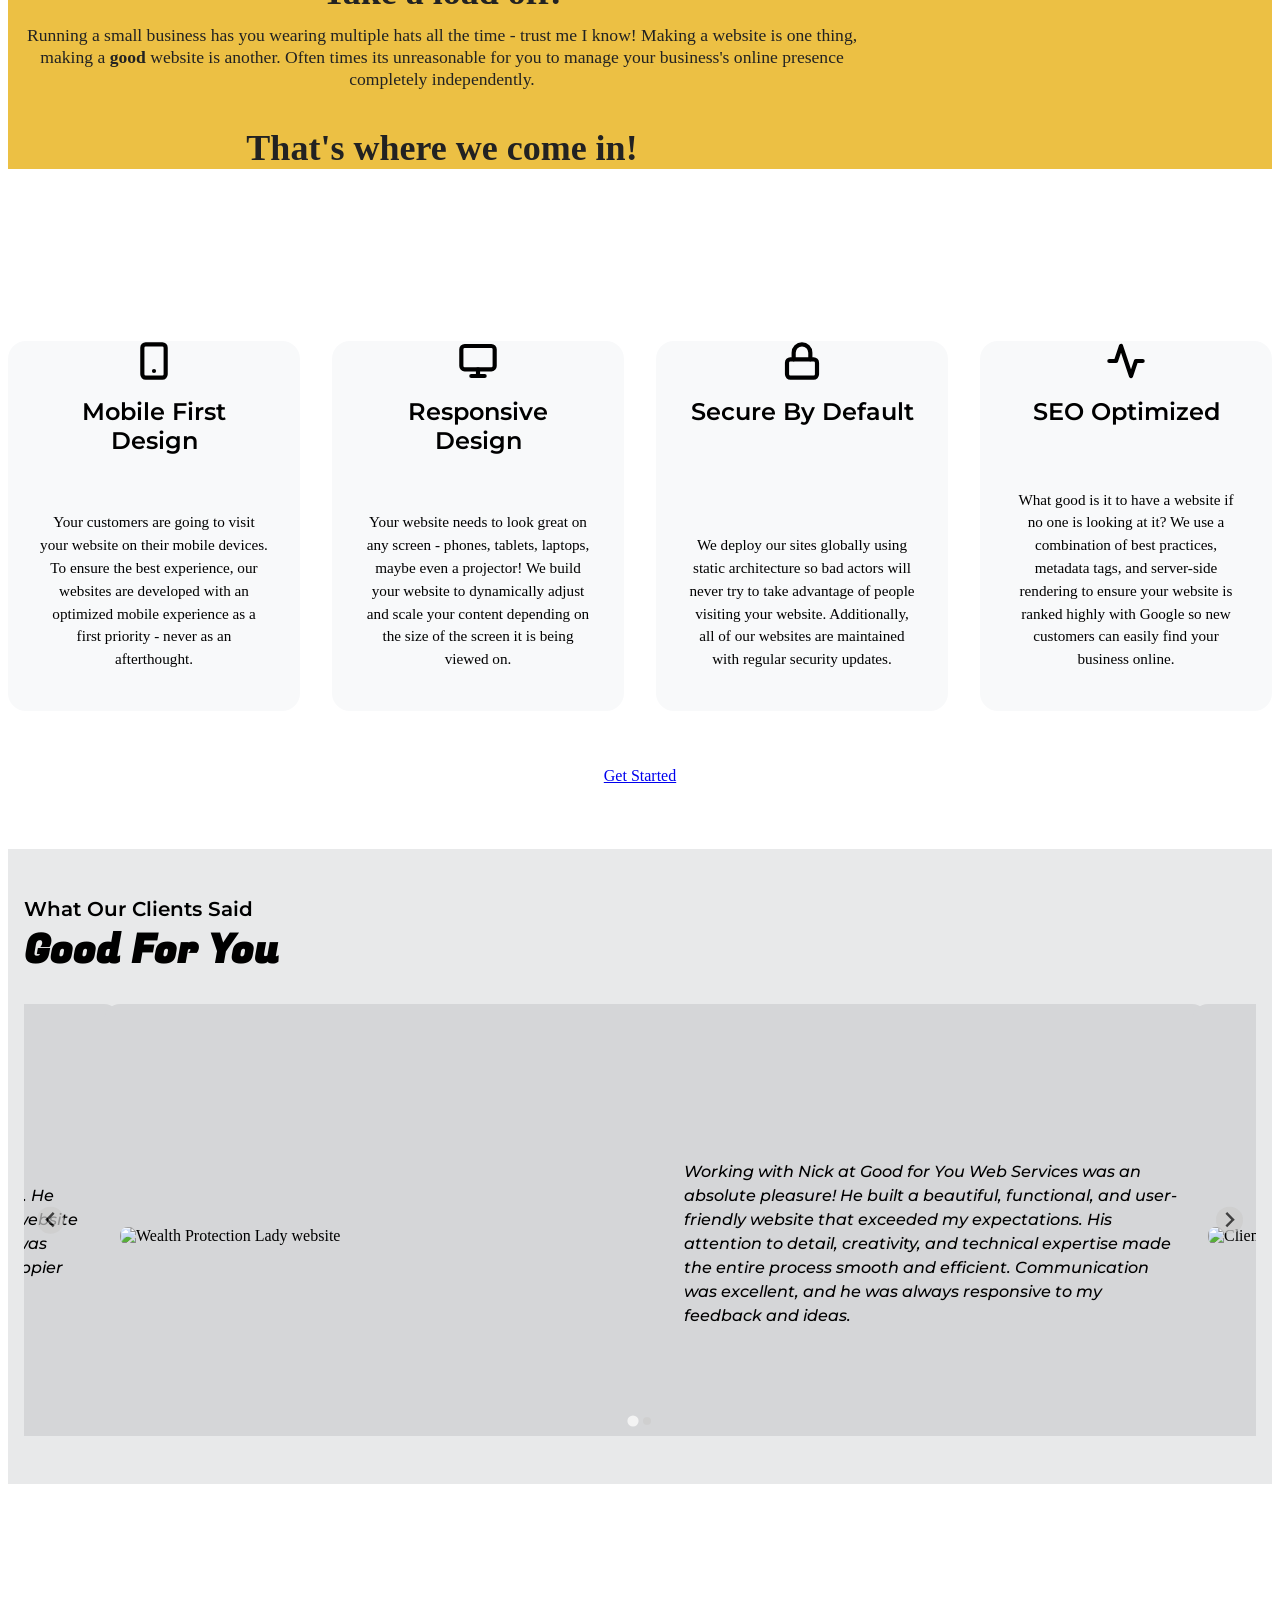
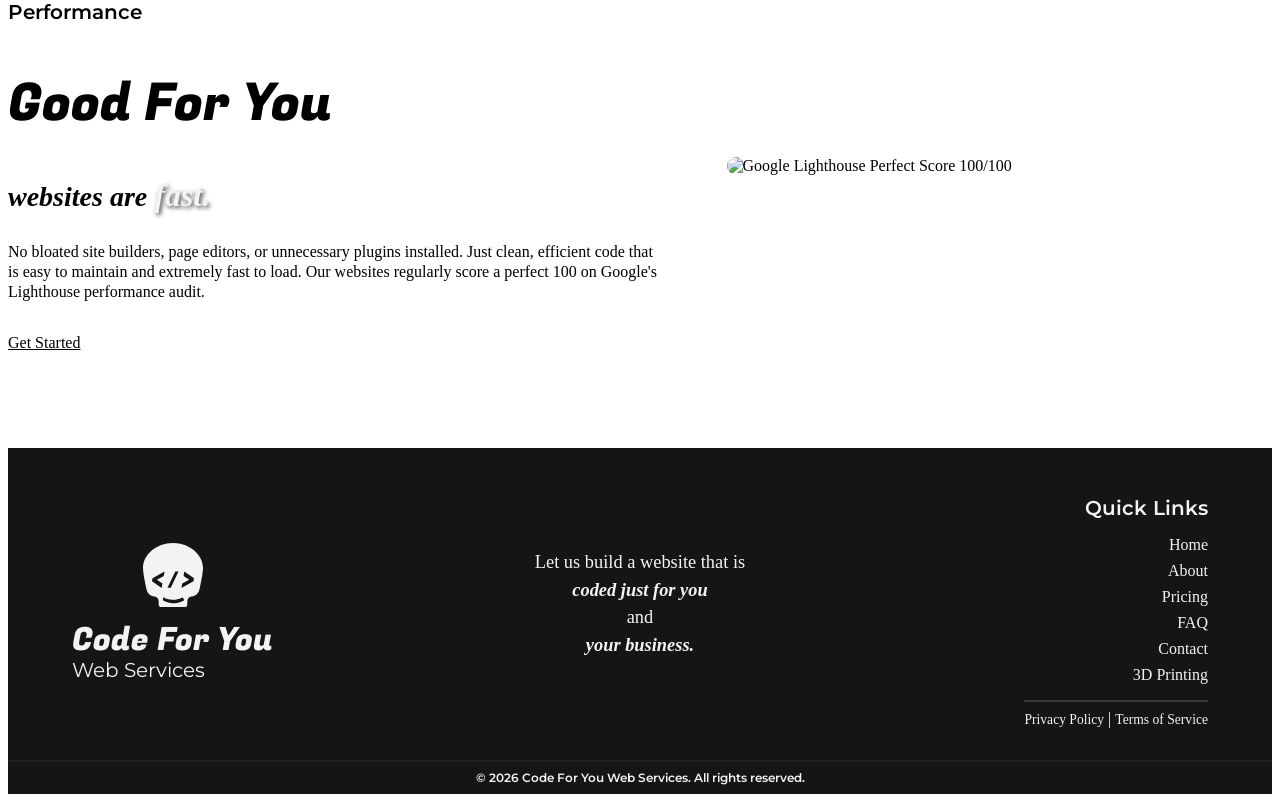
==== commit b8a661ca: "" ====
--- a/public/index.html
+++ b/public/index.html
@@ -1,12 +1,12 @@
 <!DOCTYPE html>
 <html lang="en-us">
 <head>
-	<meta name="generator" content="Hugo 0.152.2"><script src="/livereload.js?mindelay=10&amp;v=2&amp;port=1313&amp;path=livereload" data-no-instant defer></script>
+	<meta name="generator" content="Hugo 0.152.2"><script src="/Code4you/livereload.js?mindelay=10&amp;v=2&amp;port=1313&amp;path=Code4you/livereload" data-no-instant defer></script>
     <meta charset="UTF-8">
     <meta name="viewport" content="width=device-width, initial-scale=1.0">
-    <title>Good For You Web Services</title>
+    <title>Code For You Web Services</title>
     <link href="https://fonts.googleapis.com/css2?family=Fugaz+One&family=Montserrat:wght@400;700&family=Noto+Sans:wght@400;700&display=swap" rel="stylesheet">
-    <link rel="stylesheet" href="/css/style.css">
+    <link rel="stylesheet" href="/Code4you/css/style.css">
     <script>
         const storedThemeMode = localStorage.getItem('theme-mode') || 'auto';
         document.documentElement.setAttribute('data-theme-mode', storedThemeMode);
@@ -22,14 +22,14 @@
 <body>
     <header id="site-header">
     <div class="container header-inner">
-        <a href="//localhost:1313/" class="logo">
+        <a href="/Code4you/" class="logo">
             <div class="logo-icon">
                 <svg width="40" height="40" viewBox="0 0 960 1024" xmlns="http://www.w3.org/2000/svg" style="fill-rule:evenodd;clip-rule:evenodd;">
                   <path d="M480,-0c269.652,-0 480,190.715 480,400c-1.113,87.192 -40.791,272.72 -55.032,337c-15.234,68.765 -57.024,111.215 -128.407,120c-39.051,4.086 -60.291,27.163 -65.223,64l-4.077,70c-1.019,24 -15.962,33 -39.745,33l-375.032,-0c-23.783,-0 -38.726,-9 -39.745,-33l-4.077,-70c-4.932,-36.837 -26.172,-59.914 -65.223,-64c-71.383,-8.785 -113.173,-51.235 -128.407,-120c-14.241,-64.28 -53.919,-249.808 -55.032,-337c-0,-209.285 210.348,-400 480,-400Zm327.48,613.579l9,-51.5l-155,-105l-12.5,70l89,61l-110,60l-12.5,70l192,-104.5Zm-363.23,102.75l123.75,-259.25l-52,-0l-124,259.25l52.25,-0Zm-145.73,1.75l12.5,-70l-89,-60l110.5,-61l12,-70l-192,105l-9,51.5l155,104.5Zm109.107,183.18c-14.961,-3.743 -29.362,-8.684 -43.205,-14.823c-13.806,-5.926 -22.698,-10.188 -26.676,-12.787c-4.192,-2.561 -7.417,-4.632 -9.676,-6.214l-12.282,46.387l10.166,7.118c15.913,10.395 42.338,21.136 79.275,32.224c17.646,5.249 39.12,8.502 64.423,9.761c25.341,1.472 50.067,0.082 74.178,-4.169c24.112,-4.252 46.014,-10.424 65.708,-18.517c19.732,-7.879 32.447,-13.751 38.146,-17.616c5.736,-3.652 10.054,-6.613 12.954,-8.885l-28.648,-46.43l-3.766,2.974c-5.837,4.329 -16.544,9.737 -32.121,16.224c-7.342,3.275 -16.769,6.587 -28.279,9.937c-11.259,3.525 -25.743,6.849 -43.453,9.972c-17.497,3.085 -37.579,3.986 -60.246,2.702c-22.667,-1.283 -41.5,-3.903 -56.498,-7.858Z" fill="currentColor"/>
                 </svg>
             </div>
             <div class="logo-text-wrapper">
-                <span class="logo-text-main">Good For You</span>
+                <span class="logo-text-main">Code For You</span>
                 <span class="logo-text-sub">Web Services</span>
             </div>
         </a>
@@ -39,26 +39,25 @@
                     <svg width="32" height="32" viewBox="0 0 24 24" fill="none" stroke="currentColor" stroke-width="2"><line x1="18" y1="6" x2="6" y2="18"></line><line x1="6" y1="6" x2="18" y2="18"></line></svg>
                 </button>
                 <ul class="nav-menu">
-                    <li><a href="/" class="active">Home</a></li>
-                    <li><a href="/about/" class="">About</a></li>
+                    <li><a href="http://localhost:1313/Code4you/" class="active">Home</a></li>
+                    <li><a href="http://localhost:1313/Code4you/about/" class="">About</a></li>
                     <li style="position: relative;" class="dropdown-wrapper">
                         <a href="#" class="" style="display: flex; align-items: center; gap: 0.2rem;">Services <svg width="16" height="16" viewBox="0 0 24 24" fill="none" stroke="currentColor" stroke-width="2" stroke-linecap="round" stroke-linejoin="round"><polyline points="6 9 12 15 18 9"></polyline></svg></a>
                         <ul class="dropdown-menu" style="display: none; position: absolute; top: 100%; left: 0; background: var(--bg-white); border-radius: 8px; padding: 1rem; box-shadow: 0 4px 12px rgba(0,0,0,0.1); flex-direction: column; gap: 1rem; min-width: 150px; z-index: 100;">
-                            <li><a href="/#services" style="font-weight: normal; font-size: 1rem;">Web Design</a></li>
-                            <li><a href="/printing/" style="font-weight: normal; font-size: 1rem;" class="">3D Printing</a></li>
+                            <li><a href="http://localhost:1313/Code4you/#services" style="font-weight: normal; font-size: 1rem;">Web Design</a></li>
+                            <li><a href="http://localhost:1313/Code4you/printing/" style="font-weight: normal; font-size: 1rem;" class="">3D Printing</a></li>
                         </ul>
                     </li>
-                    <li><a href="/faq/" class="">FAQ</a></li>
-                    <li><a href="/pricing/" class="">Pricing</a></li>
-                    <li><a href="/contact/" class="">Contact</a></li>
+                    <li><a href="http://localhost:1313/Code4you/faq/" class="">FAQ</a></li>
+                    <li><a href="http://localhost:1313/Code4you/pricing/" class="">Pricing</a></li>
+                    <li><a href="http://localhost:1313/Code4you/contact/" class="">Contact</a></li>
                 </ul>
             </div>
             <div class="theme-toggle-group" id="theme-toggle-group">
                 <label class="theme-radio" title="Automatic Theme">
                   <input type="radio" name="theme" value="auto">
-                  <svg width="24" height="24" viewBox="0 0 24 24" fill="none" stroke="currentColor" stroke-width="2" stroke-linecap="round" stroke-linejoin="round">
-                    <path d="M21 12.79A9 9 0 1 1 11.21 3 7 7 0 0 0 21 12.79z" fill="currentColor"></path>
-                    <circle cx="12" cy="12" r="10"></circle>
+                  <svg class="bi bi-circle-half" xmlns="http://www.w3.org/2000/svg" width="24" height="24" fill="currentColor" viewBox="0 0 16 16">
+                    <path d="M8 15A7 7 0 1 0 8 1zm0 1A8 8 0 1 1 8 0a8 8 0 0 1 0 16"></path>
                   </svg>
                 </label>
                 <label class="theme-radio" title="Light Theme">
@@ -77,8 +76,8 @@
                 </label>
                 <label class="theme-radio" title="Dark Theme">
                   <input type="radio" name="theme" value="dark">
-                  <svg width="24" height="24" viewBox="0 0 24 24" fill="none" stroke="currentColor" stroke-width="2" stroke-linecap="round" stroke-linejoin="round">
-                    <path d="M21 12.79A9 9 0 1 1 11.21 3 7 7 0 0 0 21 12.79z" fill="currentColor"></path>
+                  <svg class="bi bi-moon-fill" xmlns="http://www.w3.org/2000/svg" width="24" height="24" viewBox="0 0 16 16" fill="currentColor">
+                    <path d="M6 .278a.77.77 0 0 1 .08.858 7.2 7.2 0 0 0-.878 3.46c0 4.021 3.278 7.277 7.318 7.277q.792-.001 1.533-.16a.79.79 0 0 1 .81.316.73.73 0 0 1-.031.893A8.35 8.35 0 0 1 8.344 16C3.734 16 0 12.286 0 7.71 0 4.266 2.114 1.312 5.124.06A.75.75 0 0 1 6 .278" fill="currentColor"></path>
                   </svg>
                 </label>
             </div>
@@ -151,6 +150,10 @@
         
 
 
+<link rel="stylesheet" href="https://cdn.jsdelivr.net/npm/@splidejs/splide@4.1.4/dist/css/splide.min.css">
+<script src="https://cdn.jsdelivr.net/npm/@splidejs/splide@4.1.4/dist/js/splide.min.js"></script>
+
+
 <section class="hp-hero">
   <div class="hp-hero__inner container">
     <div class="hp-hero__text">
@@ -165,11 +168,11 @@
         <p>No templates, no site builders, no AI generated content - your website should be as unique as your business is.</p>
       </div>
       <div class="hp-hero__buttons">
-        <a href="/contact/" class="cta-button" id="contact-button-1">Get Started</a>
+        <a href="http://localhost:1313/Code4you/contact/" class="cta-button" id="contact-button-1">Get Started</a>
       </div>
     </div>
     <div class="hp-hero__image">
-      <img src="https://goodforyou.services/images/pages/home/hero.webp" alt="Website displayed on multiple devices" />
+      <img src="https://goodforyou.services/.netlify/images/?url=/images/mockups/mockup-vhcp-light.png&q=90&w=768" alt="Website displayed on multiple devices" />
     </div>
   </div>
 </section>
@@ -190,7 +193,7 @@
           />
           <div class="hp-overview__caption">
             <div class="hp-overview__caption-text">
-              <span>Nick Cunningham</span>
+              <span>NnyX</span>
               <span style="font-size: 0.85rem; font-weight: 400;">Founder &amp; Developer</span>
             </div>
             <svg width="24" height="24" viewBox="0 0 24 24" fill="currentColor" style="color: var(--primary-color); flex-shrink: 0;">
@@ -242,14 +245,14 @@
 </section>
 
 
-<section class="hp-mission section-transition-yellow-to-gray">
+<section class="hp-mission section-transition-yellow-to-gray" style="background-color: #ecc044 !important;">
   <div class="container" style="max-width: 868px; text-align: center;">
-    <h2 style="font-size: 1.125rem; font-weight: 400; letter-spacing: 0.125rem; color: #555; margin-bottom: 0.5rem;">What Can We Do For You?</h2>
-    <h3 style="font-size: 2.25rem; font-weight: 600; color: var(--grey-accent); margin-bottom: 0.75rem;">Take a load off!</h3>
-    <p style="margin-top: 0.75rem; margin-bottom: 1.375rem; line-height: 1.25; color: var(--grey-accent); font-size: 1.1rem;">
+    <h2 style="font-size: 1.125rem; font-weight: 400; letter-spacing: 0.125rem; color: #222; margin-bottom: 0.5rem;">What Can We Do For You?</h2>
+    <h3 style="font-size: 2.25rem; font-weight: 600; color: #222; margin-bottom: 0.75rem;">Take a load off!</h3>
+    <p style="margin-top: 0.75rem; margin-bottom: 1.375rem; line-height: 1.25; color: #222; font-size: 1.1rem;">
       Running a small business has you wearing multiple hats all the time - trust me I know! Making a website is one thing, making a <strong>good</strong> website is another. Often times its unreasonable for you to manage your business's online presence completely independently.
     </p>
-    <h3 style="font-size: 2.25rem; font-weight: 600; color: var(--grey-accent);">That's where we come in!</h3>
+    <h3 style="font-size: 2.25rem; font-weight: 600; color: #222;">That's where we come in!</h3>
   </div>
 </section>
 
@@ -307,8 +310,8 @@
       </div>
 
     </div>
-    <div style="text-align: center; margin-top: 1rem;">
-      <a href="/contact/" class="cta-button">Get Started</a>
+    <div style="text-align: center; margin-top: 6rem;">
+      <a href="http://localhost:1313/Code4you/contact/" class="cta-button cta-button-inverse">Get Started</a>
     </div>
   </div>
 </section>
@@ -323,54 +326,49 @@
       <div>Good For You</div>
     </div>
 
-    <div class="hp-testimonials-carousel" id="testimonials-carousel">
-      <div class="hp-testimonials-track" id="testimonials-track">
-
-        
-        <div class="hp-testimonial-card" style="--card-index: 0;">
-          <div class="hp-tc-image">
-            <img src="https://goodforyou.services/images/pages/home/example.webp" alt="Wealth Protection Lady website" />
+    <div class="hp-testimonials-carousel">
+      <div class="splide" id="testimonials-splide">
+        <div class="splide__track">
+          <div class="splide__list">
+
+            
+            <div class="splide__slide">
+              <div class="hp-testimonial-card">
+                <div class="hp-tc-image">
+                  <img src="https://goodforyou.services/.netlify/images/?url=/images/mockups/mockup-wpl-light.png&q=90&w=540" alt="Wealth Protection Lady website" />
+                </div>
+                <div class="hp-tc-info">
+                  <div class="hp-tc-body">
+                    <div>Working with Nick at Good for You Web Services was an absolute pleasure! He built a beautiful, functional, and user-friendly website that exceeded my expectations. His attention to detail, creativity, and technical expertise made the entire process smooth and efficient. Communication was excellent, and he was always responsive to my feedback and ideas.</div>
+                  </div>
+                  <div class="hp-tc-signature">
+                    <a class="hp-tc-company" href="https://wealthprotectionlady.com" target="_blank" rel="noopener">Wealth Protection Lady</a>
+                    <div class="hp-tc-date"><span>Reviewed </span><span>September 2024</span></div>
+                  </div>
+                </div>
+              </div>
+            </div>
+
+            
+            <div class="splide__slide">
+              <div class="hp-testimonial-card">
+                <div class="hp-tc-image">
+                  <img src="https://goodforyou.services/.netlify/images/?url=/images/mockups/mockup-vhcp-light.png&q=90&w=540" alt="Client website example" />
+                </div>
+                <div class="hp-tc-info">
+                  <div class="hp-tc-body">
+                    <div>Nick was a pleasure to work with from start to finish. He took time to understand my vision and delivered a website that truly represents my brand. The entire process was professional, timely, and stress-free. I couldn't be happier with results!</div>
+                  </div>
+                  <div class="hp-tc-signature">
+                    <a class="hp-tc-company" href="http://localhost:1313/Code4you/contact/" target="_blank" rel="noopener">A Happy Client</a>
+                    <div class="hp-tc-date"><span>Reviewed </span><span>2024</span></div>
+                  </div>
+                </div>
+              </div>
+            </div>
+
           </div>
-          <div class="hp-tc-info">
-            <div class="hp-tc-body">
-              <div>Working with Nick at Good for You Web Services was an absolute pleasure! He built a beautiful, functional, and user-friendly website that exceeded my expectations. His attention to detail, creativity, and technical expertise made the entire process smooth and efficient. Communication was excellent, and he was always responsive to my feedback and ideas.</div>
-            </div>
-            <div class="hp-tc-signature">
-              <a class="hp-tc-company" href="https://wealthprotectionlady.com" target="_blank" rel="noopener">Wealth Protection Lady</a>
-              <div class="hp-tc-date"><span>Reviewed </span><span>September 2024</span></div>
-            </div>
-          </div>
-        </div>
-
-        
-        <div class="hp-testimonial-card" style="--card-index: 1;">
-          <div class="hp-tc-image">
-            <img src="https://goodforyou.services/images/pages/home/example2.webp" alt="Client website example" />
-          </div>
-          <div class="hp-tc-info">
-            <div class="hp-tc-body">
-              <div>Nick was a pleasure to work with from start to finish. He took the time to understand my vision and delivered a website that truly represents my brand. The entire process was professional, timely, and stress-free. I couldn't be happier with the results!</div>
-            </div>
-            <div class="hp-tc-signature">
-              <a class="hp-tc-company" href="/contact/" target="_blank" rel="noopener">A Happy Client</a>
-              <div class="hp-tc-date"><span>Reviewed </span><span>2024</span></div>
-            </div>
-          </div>
-        </div>
-
-      </div>
-
-      <div class="hp-carousel-controls">
-        <button class="hp-carousel-btn" id="carousel-prev" aria-label="Previous testimonial">
-          <svg width="24" height="24" viewBox="0 0 24 24" fill="none" stroke="currentColor" stroke-width="2" stroke-linecap="round" stroke-linejoin="round"><polyline points="15 18 9 12 15 6"></polyline></svg>
-        </button>
-        <div class="hp-carousel-markers" id="carousel-markers">
-          <button class="hp-marker" data-index="0" data-current="true" aria-label="Go to testimonial 1"></button>
-          <button class="hp-marker" data-index="1" aria-label="Go to testimonial 2"></button>
-        </div>
-        <button class="hp-carousel-btn" id="carousel-next" aria-label="Next testimonial">
-          <svg width="24" height="24" viewBox="0 0 24 24" fill="none" stroke="currentColor" stroke-width="2" stroke-linecap="round" stroke-linejoin="round"><polyline points="9 18 15 12 9 6"></polyline></svg>
-        </button>
+        </div>
       </div>
     </div>
 
@@ -417,18 +415,6 @@
 }
 [data-theme="dark"] .hp-testimonials-heading div:nth-child(2) {
   color: var(--text-dark);
-}
-
- 
-.hp-testimonials-carousel { max-width: 100%; overflow: hidden; }
-
-.hp-testimonials-track {
-  display: flex;
-  position: relative;
-  flex-flow: row nowrap;
-  overflow: hidden;
-  padding: 1rem 0;
-  margin-bottom: 1rem;
 }
 
  
@@ -450,7 +436,7 @@
 
 @media (min-width: 768px) {
   .hp-testimonial-card {
-    --card-width: 80%;
+    --card-width: 100%;
     min-width: var(--card-width);
     max-width: var(--card-width);
   }
@@ -488,7 +474,7 @@
   font-style: italic;
   line-height: 1.5;
 }
-.hp-tc-signature { height: 2.5rem; text-align: right; }
+.hp-tc-signature { height: 4rem; text-align: right; }
 .hp-tc-company { font-weight: 600; text-decoration: none; color: #1e90ff; }
 .hp-tc-company:hover { text-decoration: underline; text-decoration-thickness: 0.125rem; }
 .hp-tc-date { margin-top: 0.25rem; font-size: 0.8rem; font-style: italic; }
@@ -496,75 +482,31 @@
 .hp-tc-date span:nth-of-type(2) { font-weight: 500; }
 
  
-.hp-carousel-controls {
+#testimonials-splide .splide__slide {
+  height: auto;
   display: flex;
-  align-items: center;
-}
-.hp-carousel-btn {
-  display: block;
-  padding: 0;
-  margin: 0;
-  border: 0;
-  background: transparent;
-  color: var(--text-dark);
-  cursor: pointer;
-  transition: color 0.15s ease-in-out;
-}
-.hp-carousel-btn:hover { color: var(--primary-color); }
-.hp-carousel-btn svg { width: 1.5rem; height: 1.5rem; }
-
-.hp-carousel-markers {
-  flex-grow: 1;
-  display: flex;
-  justify-content: center;
-  align-items: center;
-  gap: 1rem;
-}
-.hp-marker {
-  height: 0.5rem;
-  width: 0.5rem;
-  border-radius: 50%;
-  border: none;
-  background-color: #999;
-  cursor: pointer;
-  transition: width 0.1s linear, height 0.1s linear, background-color 0.15s ease-in-out;
-  padding: 0;
-}
-.hp-marker[data-current="true"] {
-  height: 0.75rem;
-  width: 0.75rem;
-  background-color: var(--text-dark);
-}
-.hp-marker:hover { background-color: var(--primary-color); }
+  align-items: stretch;
+}
+#testimonials-splide .splide__slide .hp-testimonial-card {
+  height: 100%;
+  min-height: 400px;
+}
 </style>
 
 <script>
-(function() {
-  const track = document.getElementById('testimonials-track');
-  const cards = track ? track.querySelectorAll('.hp-testimonial-card') : [];
-  const markers = document.querySelectorAll('.hp-marker');
-  let current = 0;
-  const total = cards.length;
-
-  function goTo(index) {
-    current = (index + total) % total;
-    cards.forEach((card, i) => {
-      card.dataset.current = (i === current).toString();
-      const offset = (i - current) * 100;
-      card.style.transform = `translateX(${offset}%)`;
-    });
-    markers.forEach((m, i) => {
-      m.dataset.current = (i === current).toString();
-    });
-  }
-
-  
-  goTo(0);
-
-  document.getElementById('carousel-prev')?.addEventListener('click', () => goTo(current - 1));
-  document.getElementById('carousel-next')?.addEventListener('click', () => goTo(current + 1));
-  markers.forEach((m, i) => m.addEventListener('click', () => goTo(i)));
-})();
+document.addEventListener('DOMContentLoaded', function() {
+  new Splide('#testimonials-splide', {
+    perPage: 1,
+    type: 'loop',
+    gap: '1rem',
+    padding: '5rem',
+    arrows: true,
+    pagination: true,
+    autoplay: false,
+    speed: 500,
+    easing: 'ease-in-out',
+  }).mount();
+});
 </script>
 
 
@@ -574,13 +516,13 @@
       <div class="hp-performance__heading">
         <p style="font-weight: 600; font-size: 1.25rem; font-family: 'Montserrat', sans-serif; color: var(--dark-accent);">Performance</p>
         <p style="font-size: 3.25rem; font-family: 'Fugaz One', cursive; color: var(--dark-accent); line-height: 1.1;">Good For You</p>
-        <p style="font-size: 1.75rem; font-weight: 600; font-style: italic; color: var(--dark-accent); margin-top: -0.5rem;">websites are <span style="font-size: 2rem; font-weight: 800; font-style: italic; color: var(--text-dark); text-shadow: 0 0 0.5rem rgba(0,0,0,0.15);">fast.</span></p>
+        <p style="font-size: 1.75rem; font-weight: 600; font-style: italic; color: var(--dark-accent); margin-top: -0.5rem;">websites are <span style="font-size: 2rem; font-weight: 800; font-style: italic; color: #f4f4f4; text-shadow: 2px 2px 4px rgba(0, 0, 0, 0.699);">fast.</span></p>
       </div>
       <p class="hp-performance__blurb" style="margin-bottom: 2rem; line-height: 1.25; color: var(--dark-accent);">No bloated site builders, page editors, or unnecessary plugins installed. Just clean, efficient code that is easy to maintain and extremely fast to load. Our websites regularly score a perfect 100 on Google's Lighthouse performance audit.</p>
-      <a href="/contact/" class="cta-button" style="background-color: var(--dark-accent); color: var(--primary-color);">Get Started</a>
+      <a href="http://localhost:1313/Code4you/contact/" class="cta-button" style="background-color: var(--dark-accent); color: var(--primary-color);">Get Started</a>
     </div>
     <div class="hp-performance__image">
-      <img src="https://goodforyou.services/images/pages/home/lighthouse.webp" alt="Google Lighthouse Perfect Score 100/100" style="border-radius: 1rem;" />
+      <img src="https://goodforyou.services/.netlify/images/?url=/images/pages/home/page-speed.png&q=90&w=768" alt="Google Lighthouse Perfect Score 100/100" style="border-radius: 1rem;" />
     </div>
   </div>
 </section>
@@ -960,33 +902,33 @@
   <div class="footer-content">
 
     <div class="footer-hero">
-      <a href="//localhost:1313/" class="footer-logo">
+      <a href="http://localhost:1313/Code4you/" class="footer-logo">
         <div class="footer-logo-image">
           <svg width="64" height="64" viewBox="0 0 960 1024" xmlns="http://www.w3.org/2000/svg" style="fill-rule:evenodd;clip-rule:evenodd;">
             <path d="M480,-0c269.652,-0 480,190.715 480,400c-1.113,87.192 -40.791,272.72 -55.032,337c-15.234,68.765 -57.024,111.215 -128.407,120c-39.051,4.086 -60.291,27.163 -65.223,64l-4.077,70c-1.019,24 -15.962,33 -39.745,33l-375.032,-0c-23.783,-0 -38.726,-9 -39.745,-33l-4.077,-70c-4.932,-36.837 -26.172,-59.914 -65.223,-64c-71.383,-8.785 -113.173,-51.235 -128.407,-120c-14.241,-64.28 -53.919,-249.808 -55.032,-337c-0,-209.285 210.348,-400 480,-400Zm327.48,613.579l9,-51.5l-155,-105l-12.5,70l89,61l-110,60l-12.5,70l192,-104.5Zm-363.23,102.75l123.75,-259.25l-52,-0l-124,259.25l52.25,-0Zm-145.73,1.75l12.5,-70l-89,-60l110.5,-61l12,-70l-192,105l-9,51.5l155,104.5Zm109.107,183.18c-14.961,-3.743 -29.362,-8.684 -43.205,-14.823c-13.806,-5.926 -22.698,-10.188 -26.676,-12.787c-4.192,-2.561 -7.417,-4.632 -9.676,-6.214l-12.282,46.387l10.166,7.118c15.913,10.395 42.338,21.136 79.275,32.224c17.646,5.249 39.12,8.502 64.423,9.761c25.341,1.472 50.067,0.082 74.178,-4.169c24.112,-4.252 46.014,-10.424 65.708,-18.517c19.732,-7.879 32.447,-13.751 38.146,-17.616c5.736,-3.652 10.054,-6.613 12.954,-8.885l-28.648,-46.43l-3.766,2.974c-5.837,4.329 -16.544,9.737 -32.121,16.224c-7.342,3.275 -16.769,6.587 -28.279,9.937c-11.259,3.525 -25.743,6.849 -43.453,9.972c-17.497,3.085 -37.579,3.986 -60.246,2.702c-22.667,-1.283 -41.5,-3.903 -56.498,-7.858Z" fill="currentColor"/>
           </svg>
         </div>
         <div class="footer-logo-text">
-          <span class="footer-logo-heading">Good For You</span>
+          <span class="footer-logo-heading">Code For You</span>
           <span class="footer-logo-subheading">Web Services</span>
         </div>
       </a>
     </div>
 
     <div class="footer-quote">
-      <p>Let us build a website that is<br><strong><em>good for you</em></strong><br>and<br><strong><em>your business.</em></strong></p>
+      <p>Let us build a website that is<br><strong><em>coded just for you</em></strong><br>and<br><strong><em>your business.</em></strong></p>
     </div>
 
     <div class="footer-links">
       <div class="footer-quick-links">
         <h2>Quick Links</h2>
         <ul>
-          <li><a href="/">Home</a></li>
-          <li><a href="/about/">About</a></li>
-          <li><a href="/pricing/">Pricing</a></li>
-          <li><a href="/faq/">FAQ</a></li>
-          <li><a href="/contact/">Contact</a></li>
-          <li><a href="/printing/">3D Printing</a></li>
+          <li><a href="http://localhost:1313/Code4you/">Home</a></li>
+          <li><a href="http://localhost:1313/Code4you/about/">About</a></li>
+          <li><a href="http://localhost:1313/Code4you/pricing/">Pricing</a></li>
+          <li><a href="http://localhost:1313/Code4you/faq/">FAQ</a></li>
+          <li><a href="http://localhost:1313/Code4you/contact/">Contact</a></li>
+          <li><a href="http://localhost:1313/Code4you/printing/">3D Printing</a></li>
         </ul>
       </div>
       <div class="footer-legal-links">
@@ -1000,7 +942,7 @@
 
   </div>
   <div class="footer-copyright">
-    <span class="footer-copyright-text">&copy; 2026 Good For You Web Services. All rights reserved.</span>
+    <span class="footer-copyright-text">&copy; 2026 Code For You Web Services. All rights reserved.</span>
   </div>
 </footer>
 
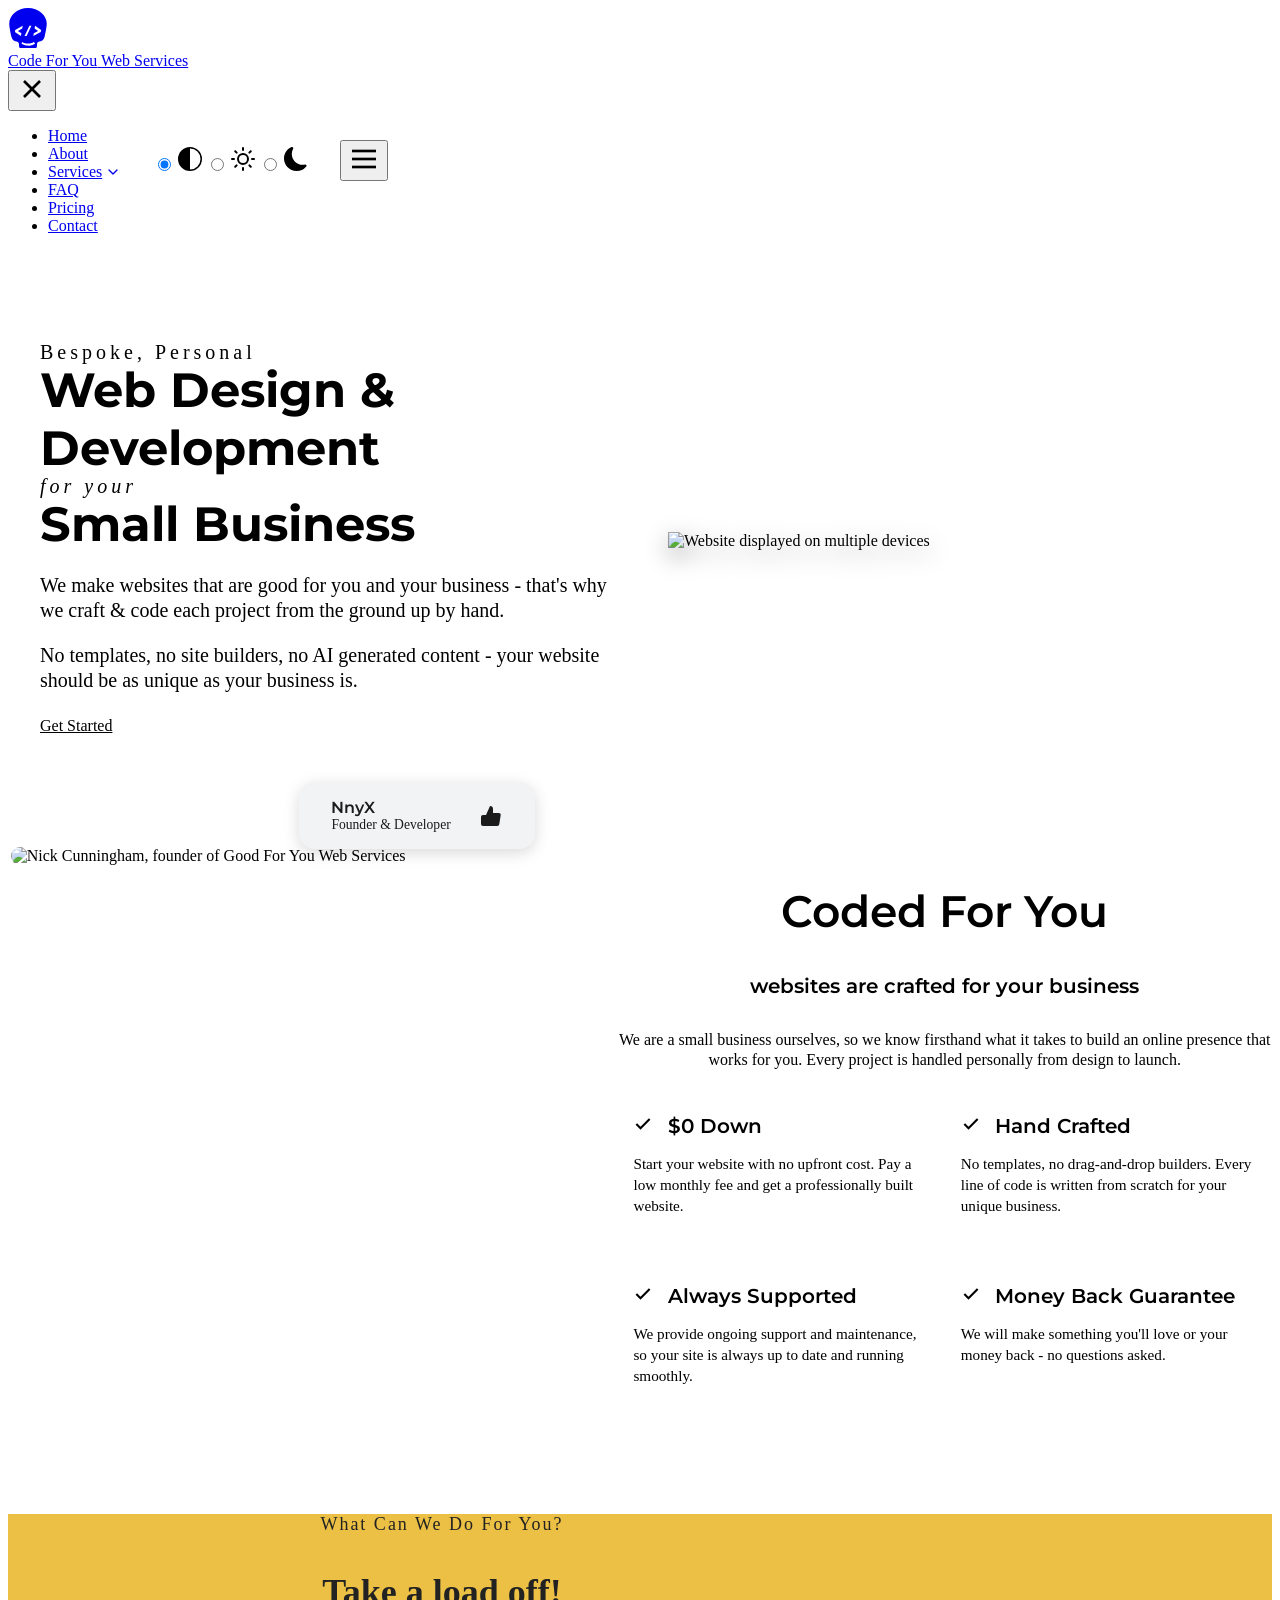
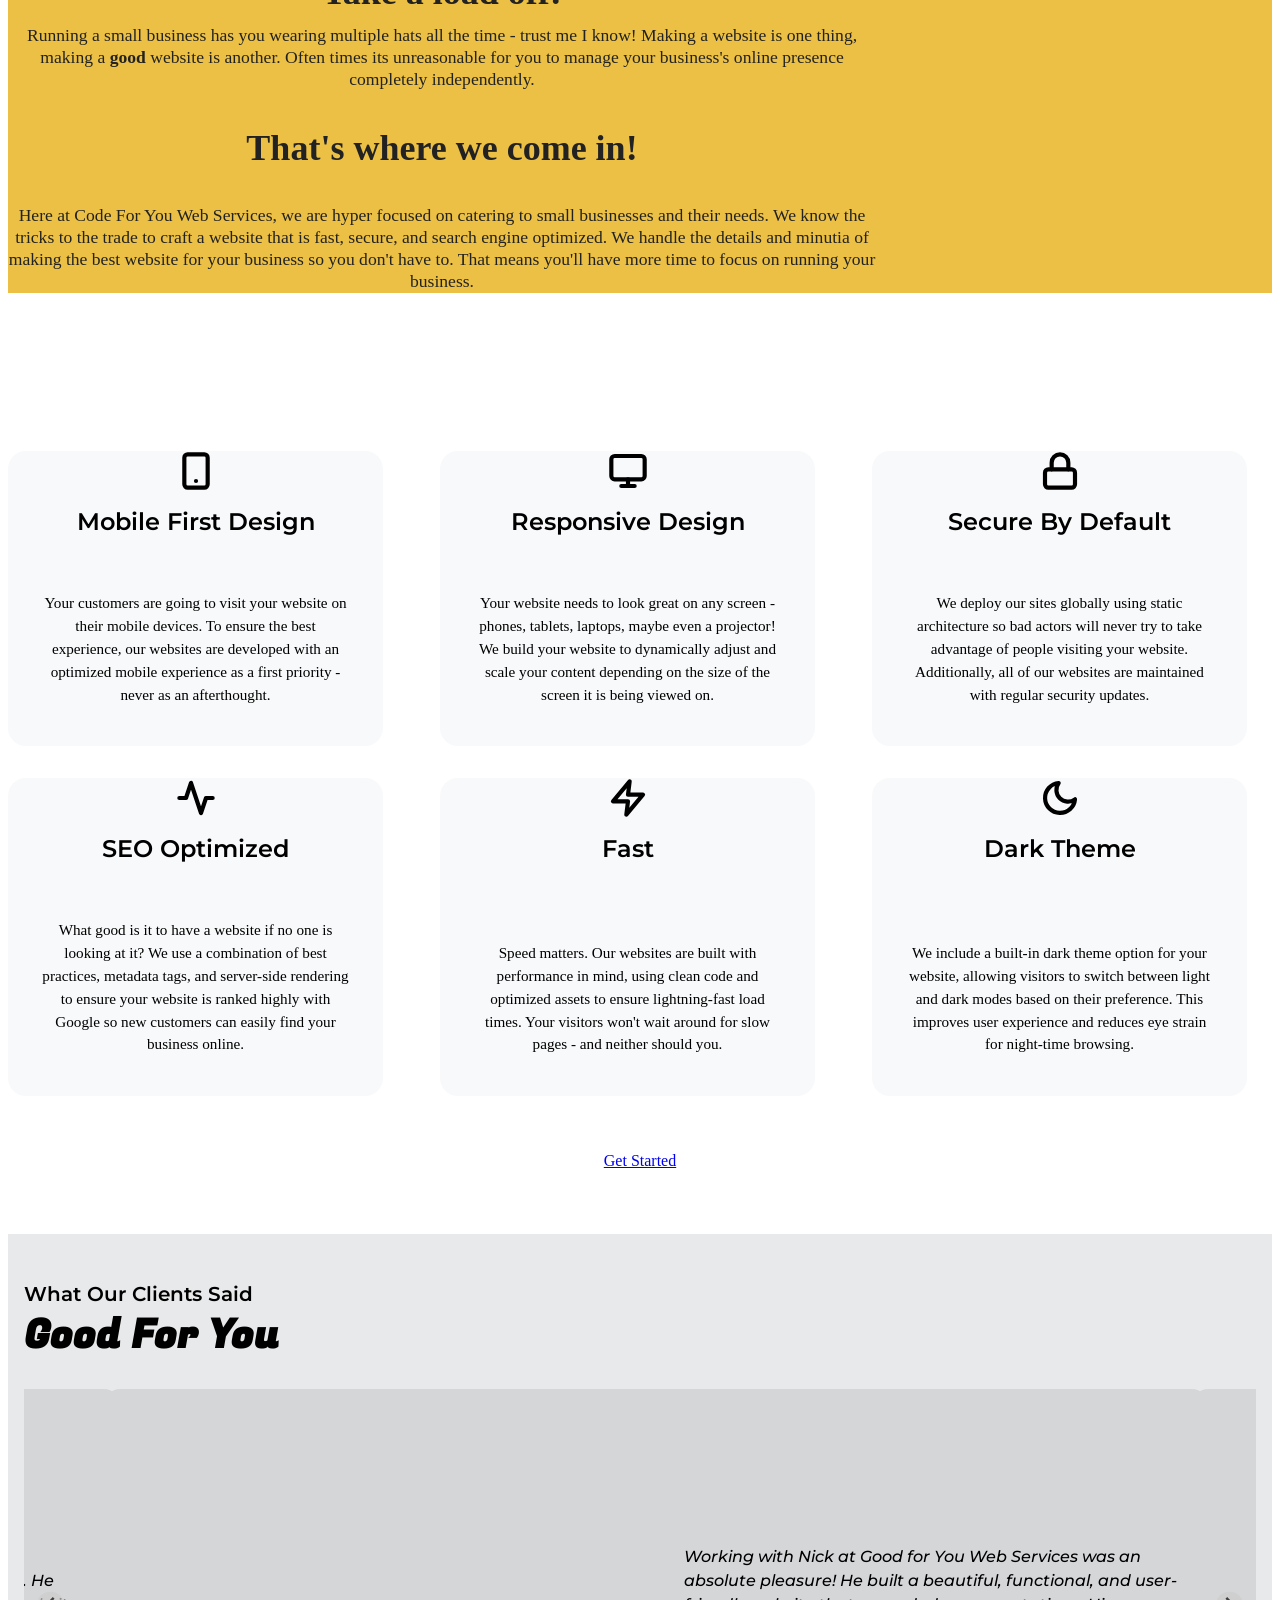
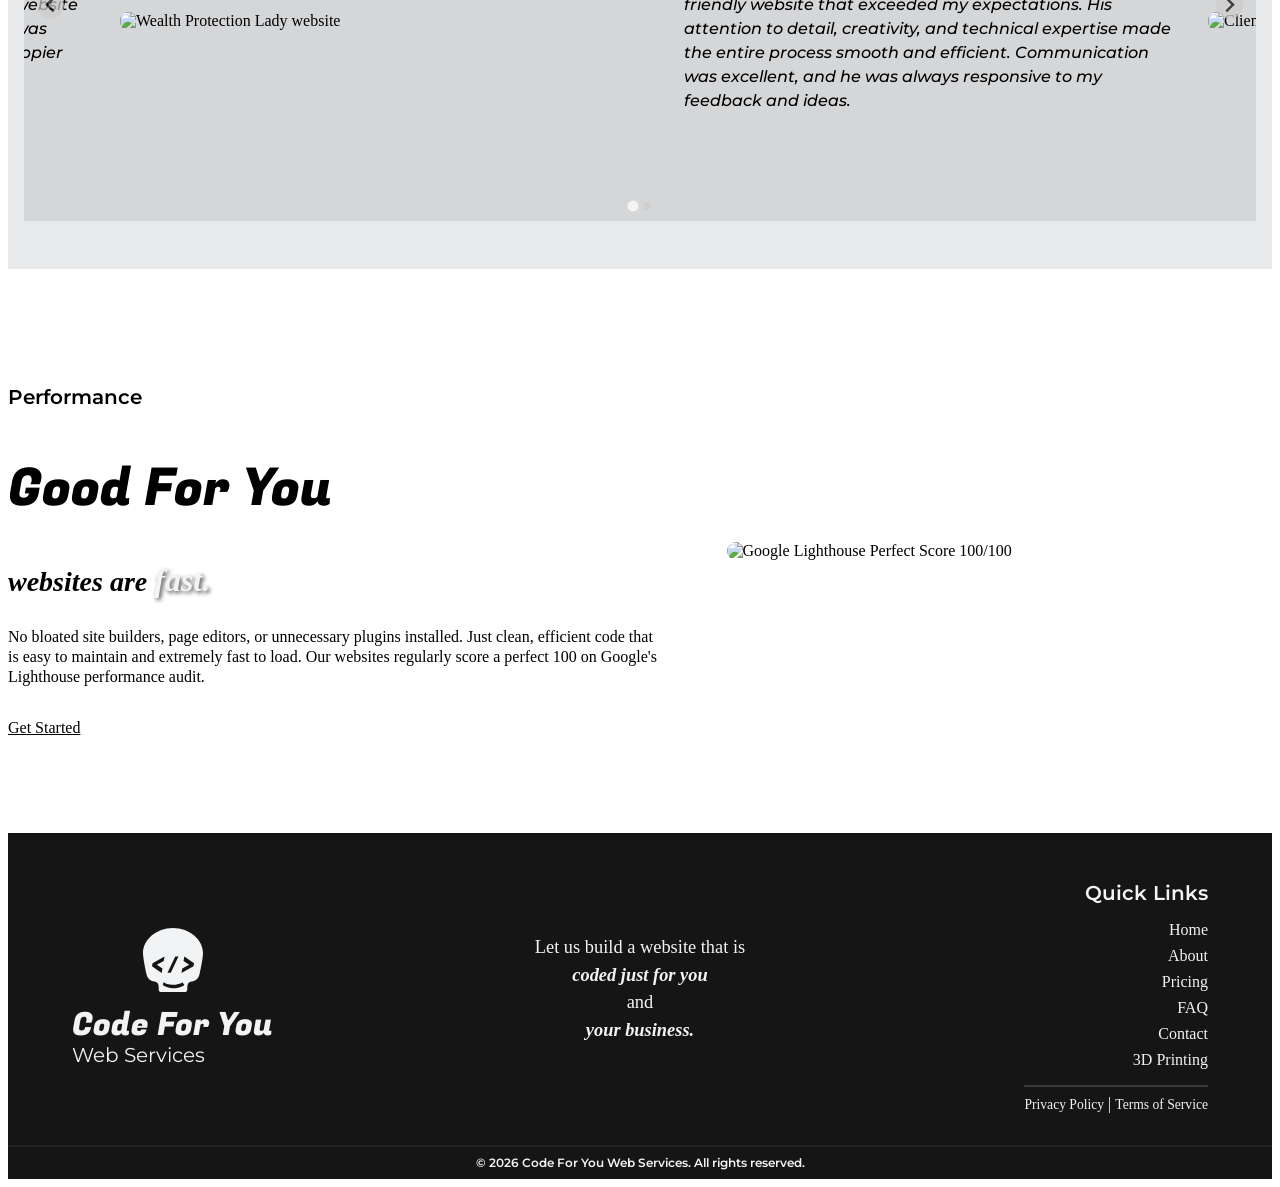
==== commit fb8225e0: "" ====
--- a/public/index.html
+++ b/public/index.html
@@ -206,7 +206,7 @@
     </div>
 
     <div class="hp-overview__content">
-      <h2 class="hp-overview__heading">Good For You</h2>
+      <h2 class="hp-overview__heading">Coded For You</h2>
       <p class="hp-overview__subheading">websites are crafted for your business</p>
       <p class="hp-overview__blurb">We are a small business ourselves, so we know firsthand what it takes to build an online presence that works for you. Every project is handled personally from design to launch.</p>
       <div class="hp-overview__points">
@@ -253,6 +253,8 @@
       Running a small business has you wearing multiple hats all the time - trust me I know! Making a website is one thing, making a <strong>good</strong> website is another. Often times its unreasonable for you to manage your business's online presence completely independently.
     </p>
     <h3 style="font-size: 2.25rem; font-weight: 600; color: #222;">That's where we come in!</h3>
+    <p style="margin-top: 0.75rem; margin-bottom: 1.375rem; line-height: 1.25; color: #222; font-size: 1.1rem;">Here at Code For You Web Services, we are hyper focused on catering to small businesses and their needs. We know the tricks to the trade to craft a website that is fast, secure, and search engine optimized. We handle the details and minutia of making the best website for your business so you don't have to. That means you'll have more time to focus on running your business.
+    </p>
   </div>
 </section>
 
@@ -306,6 +308,30 @@
         <div class="hp-feature-content-wrapper">
           <h3 class="hp-feature-heading">SEO Optimized</h3>
           <p class="hp-feature-content">What good is it to have a website if no one is looking at it? We use a combination of best practices, metadata tags, and server-side rendering to ensure your website is ranked highly with Google so new customers can easily find your business online.</p>
+        </div>
+      </div>
+
+      <div class="hp-feature-card">
+        <div class="hp-feature-icon-wrapper">
+          <div class="hp-feature-icon">
+            <svg width="40" height="40" viewBox="0 0 24 24" fill="none" stroke="currentColor" stroke-width="2.5" stroke-linecap="round" stroke-linejoin="round"><polygon points="13 2 3 14 12 14 11 22 21 10 12 10 13 2"></polygon></svg>
+          </div>
+        </div>
+        <div class="hp-feature-content-wrapper">
+          <h3 class="hp-feature-heading">Fast</h3>
+          <p class="hp-feature-content">Speed matters. Our websites are built with performance in mind, using clean code and optimized assets to ensure lightning-fast load times. Your visitors won't wait around for slow pages - and neither should you.</p>
+        </div>
+      </div>
+
+      <div class="hp-feature-card">
+        <div class="hp-feature-icon-wrapper">
+          <div class="hp-feature-icon">
+            <svg width="40" height="40" viewBox="0 0 24 24" fill="none" stroke="currentColor" stroke-width="2.5" stroke-linecap="round" stroke-linejoin="round"><path d="M21 12.79A9 9 0 1 1 11.21 3 7 7 0 0 0 21 12.79z"></path></svg>
+          </div>
+        </div>
+        <div class="hp-feature-content-wrapper">
+          <h3 class="hp-feature-heading">Dark Theme</h3>
+          <p class="hp-feature-content">We include a built-in dark theme option for your website, allowing visitors to switch between light and dark modes based on their preference. This improves user experience and reduces eye strain for night-time browsing.</p>
         </div>
       </div>
 
@@ -594,7 +620,7 @@
 }
 @media (min-width: 1024px) {
   .hp-feature-cards {
-    grid-template-columns: repeat(4, 1fr);
+    grid-template-columns: repeat(3, 1fr);
     gap: 2rem;
     align-items: stretch;
   }
@@ -627,6 +653,8 @@
 .hp-feature-card:nth-child(2) { transition-delay: 0.15s; }
 .hp-feature-card:nth-child(3) { transition-delay: 0.25s; }
 .hp-feature-card:nth-child(4) { transition-delay: 0.35s; }
+.hp-feature-card:nth-child(5) { transition-delay: 0.45s; }
+.hp-feature-card:nth-child(6) { transition-delay: 0.55s; }
 
 .hp-feature-icon-wrapper {
   position: absolute;
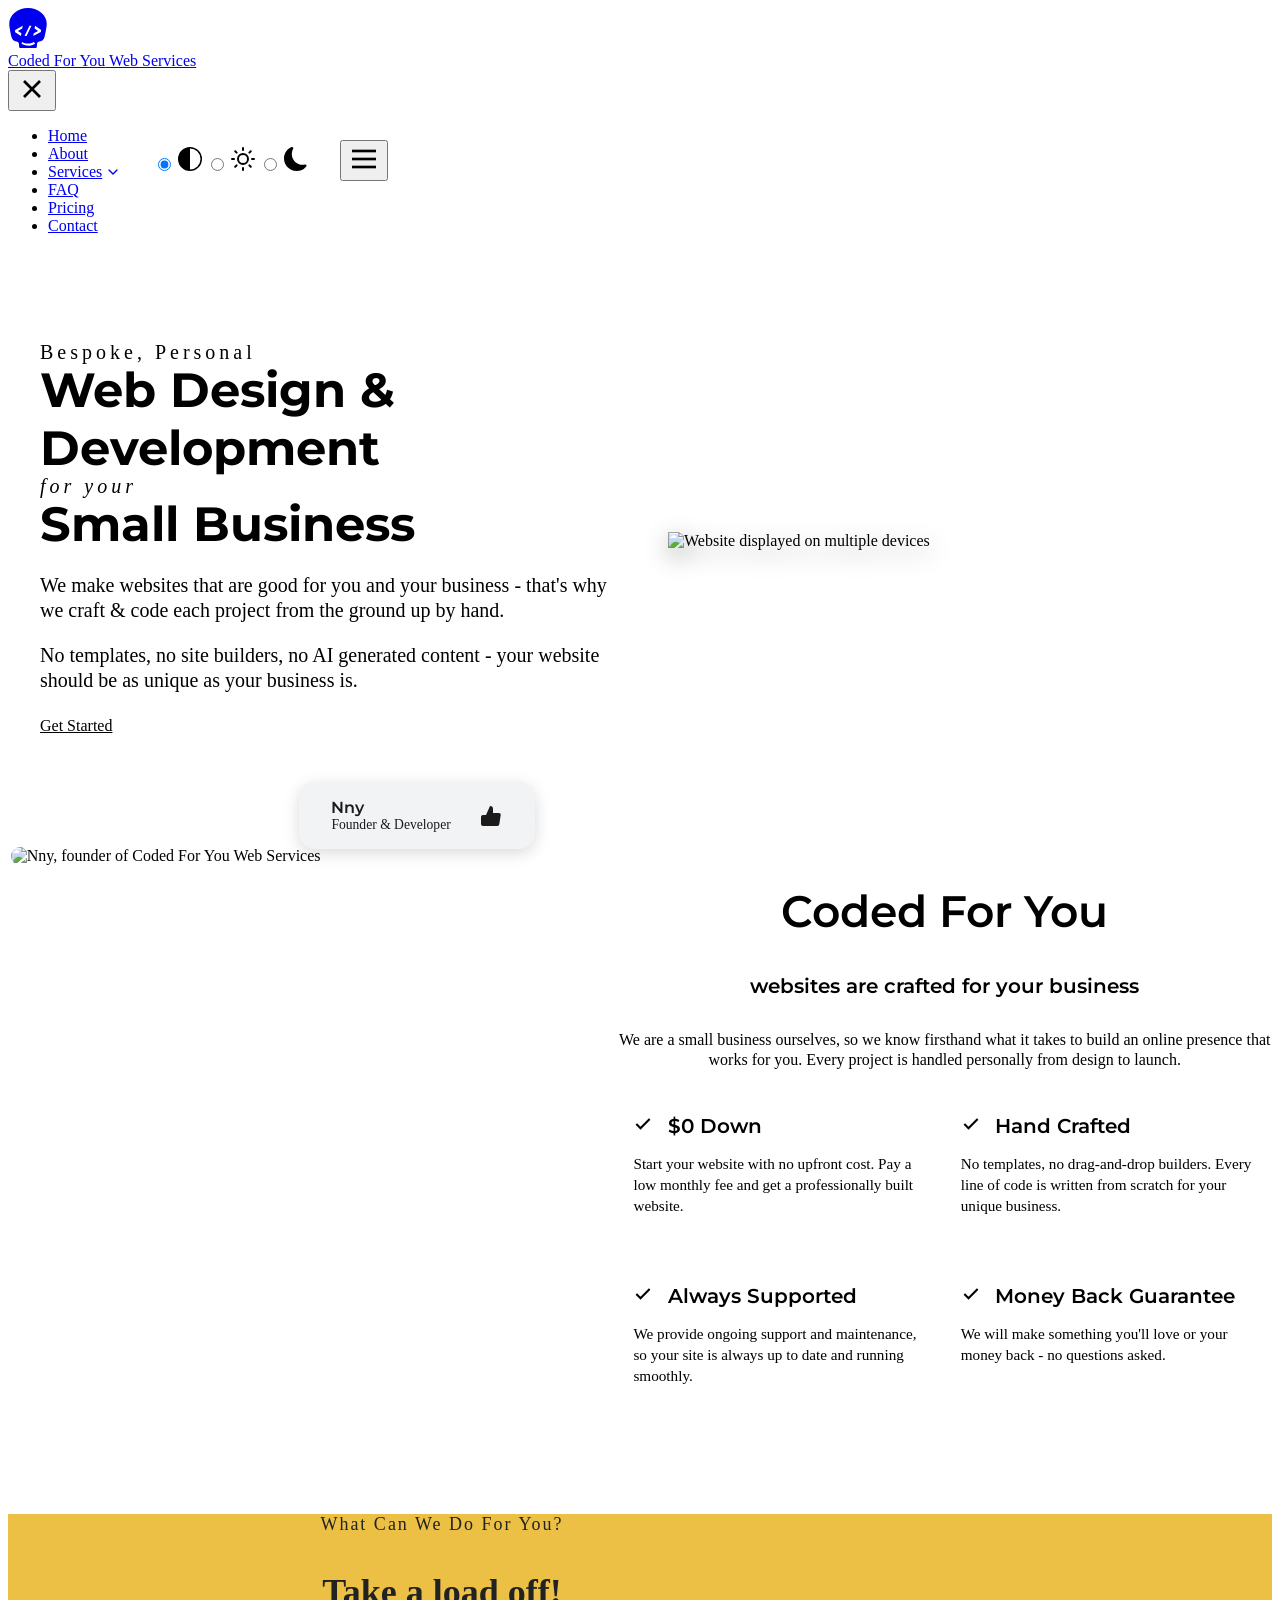
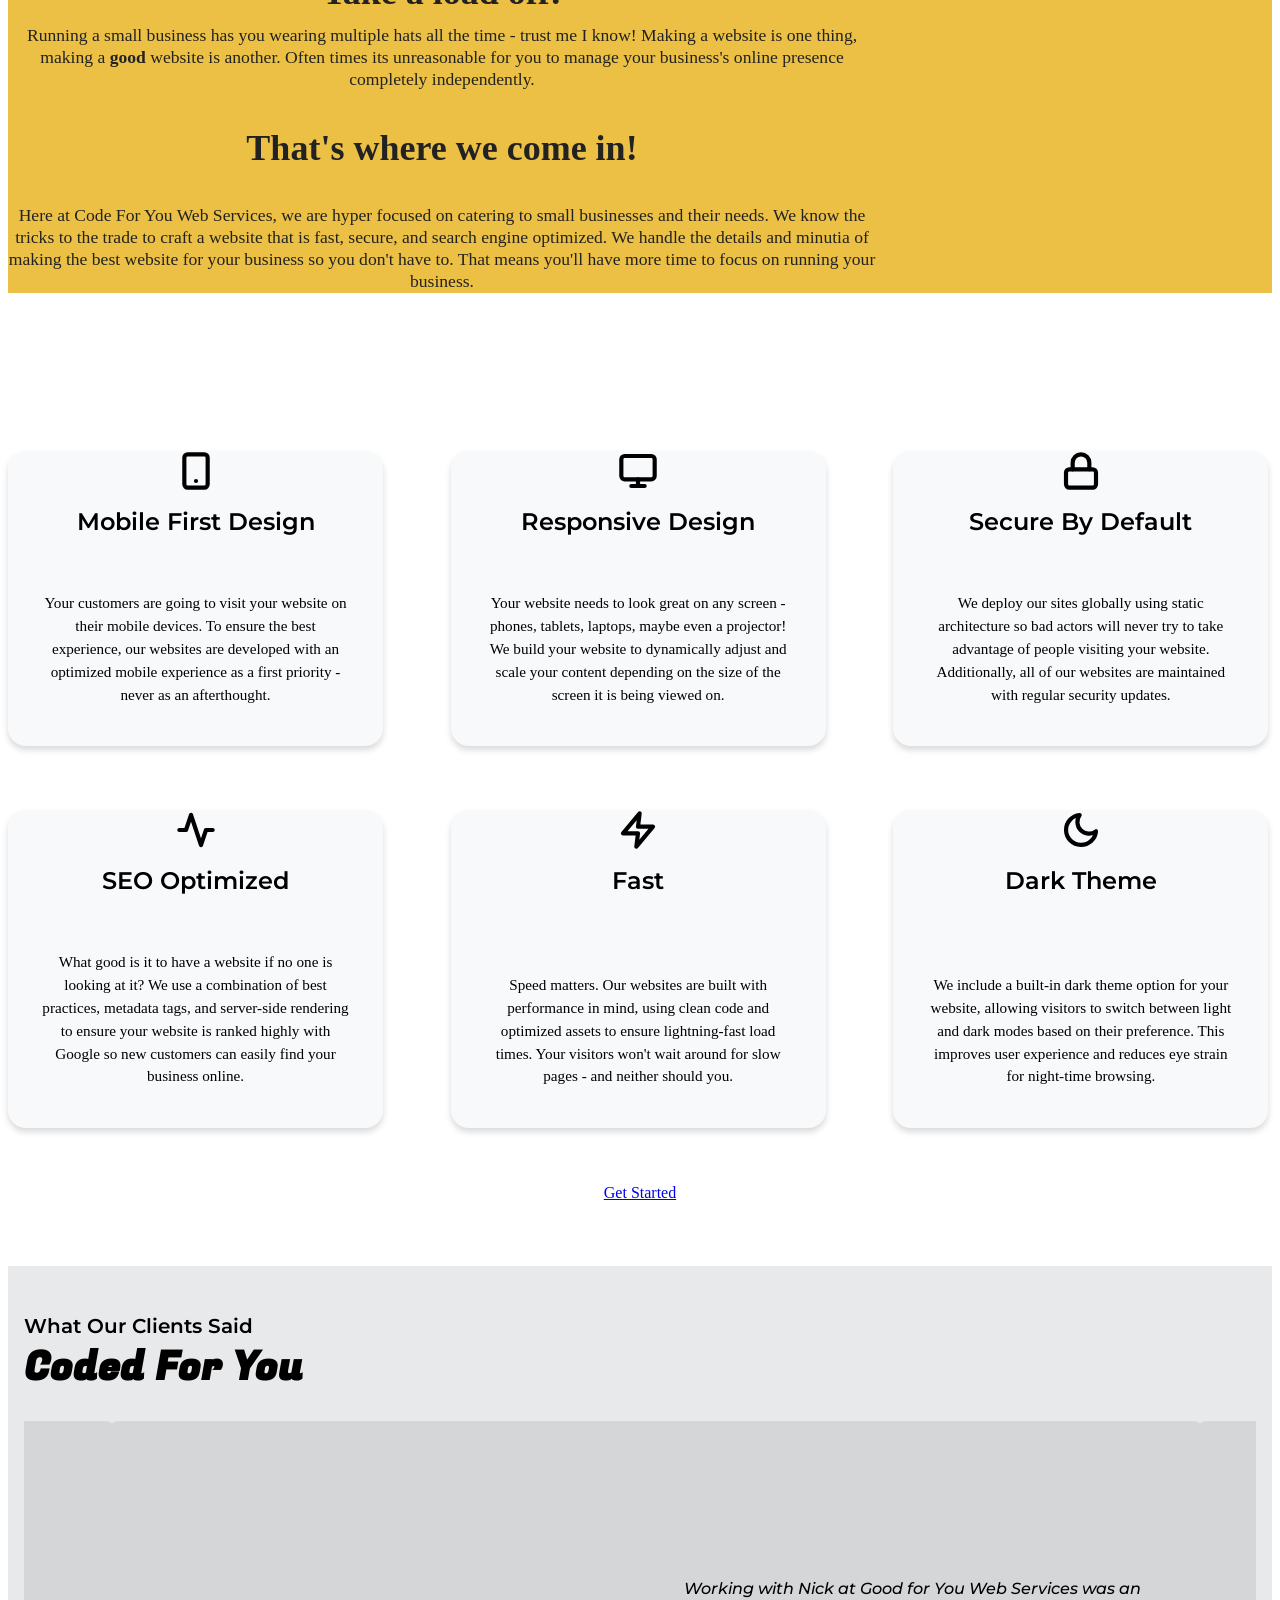
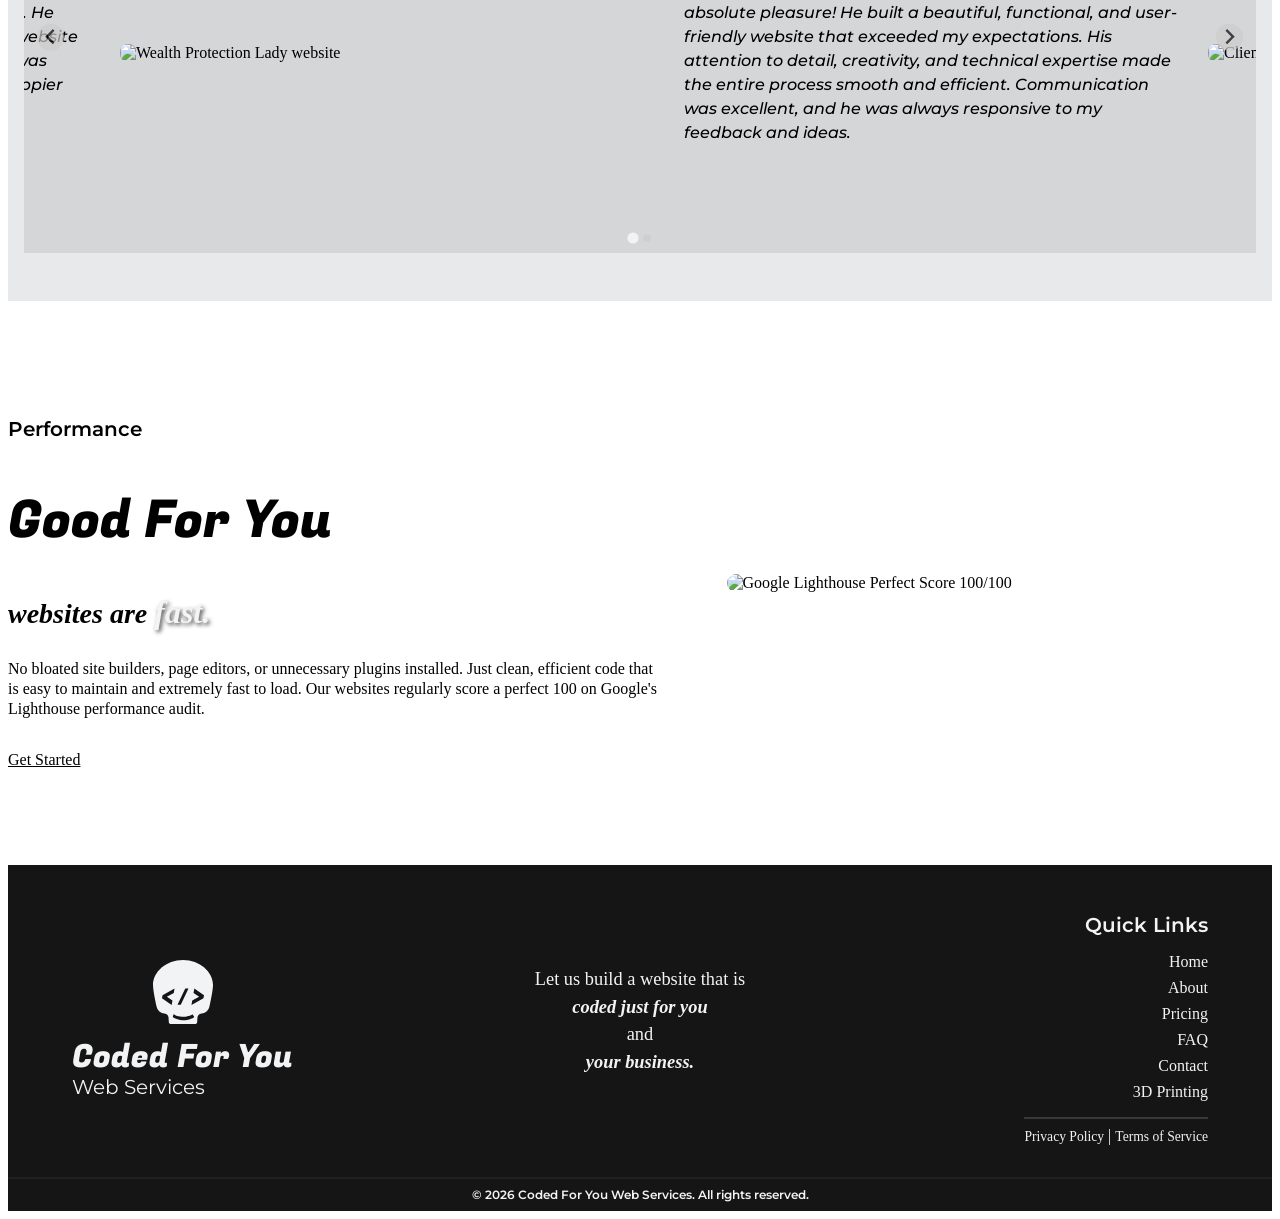
==== commit cae545ef: "fixing pricinf and minor bugs" ====
--- a/public/index.html
+++ b/public/index.html
@@ -29,7 +29,7 @@
                 </svg>
             </div>
             <div class="logo-text-wrapper">
-                <span class="logo-text-main">Code For You</span>
+                <span class="logo-text-main">Coded For You</span>
                 <span class="logo-text-sub">Web Services</span>
             </div>
         </a>
@@ -189,11 +189,11 @@
           <img
             class="hp-overview__profile-image"
             src="https://goodforyou.services/images/profiles/ncunningham.webp"
-            alt="Nick Cunningham, founder of Good For You Web Services"
+            alt="Nny, founder of Coded For You Web Services"
           />
           <div class="hp-overview__caption">
             <div class="hp-overview__caption-text">
-              <span>NnyX</span>
+              <span>Nny</span>
               <span style="font-size: 0.85rem; font-weight: 400;">Founder &amp; Developer</span>
             </div>
             <svg width="24" height="24" viewBox="0 0 24 24" fill="currentColor" style="color: var(--primary-color); flex-shrink: 0;">
@@ -349,7 +349,7 @@
 
     <div class="hp-testimonials-heading">
       <div>What Our Clients Said</div>
-      <div>Good For You</div>
+      <div>Coded For You</div>
     </div>
 
     <div class="hp-testimonials-carousel">
@@ -614,14 +614,14 @@
 @media (min-width: 768px) {
   .hp-feature-cards {
     grid-template-columns: repeat(2, 1fr);
-    gap: 2.5rem;
+    gap: 4rem;
     align-items: stretch;
   }
 }
 @media (min-width: 1024px) {
   .hp-feature-cards {
     grid-template-columns: repeat(3, 1fr);
-    gap: 2rem;
+    gap: 4rem;
     align-items: stretch;
   }
 }
@@ -633,6 +633,7 @@
   margin-top: 2.5rem;
   border-radius: 1.125rem;
   background-color: #f8f9fa;
+  box-shadow: 0 4px 6px rgba(0,0,0,0.15);
   transition: background-color 0.25s ease-in-out, color 0.25s ease-in-out;
    
   opacity: 0;
@@ -937,7 +938,7 @@
           </svg>
         </div>
         <div class="footer-logo-text">
-          <span class="footer-logo-heading">Code For You</span>
+          <span class="footer-logo-heading">Coded For You</span>
           <span class="footer-logo-subheading">Web Services</span>
         </div>
       </a>
@@ -970,7 +971,7 @@
 
   </div>
   <div class="footer-copyright">
-    <span class="footer-copyright-text">&copy; 2026 Code For You Web Services. All rights reserved.</span>
+    <span class="footer-copyright-text">&copy; 2026 Coded For You Web Services. All rights reserved.</span>
   </div>
 </footer>
 
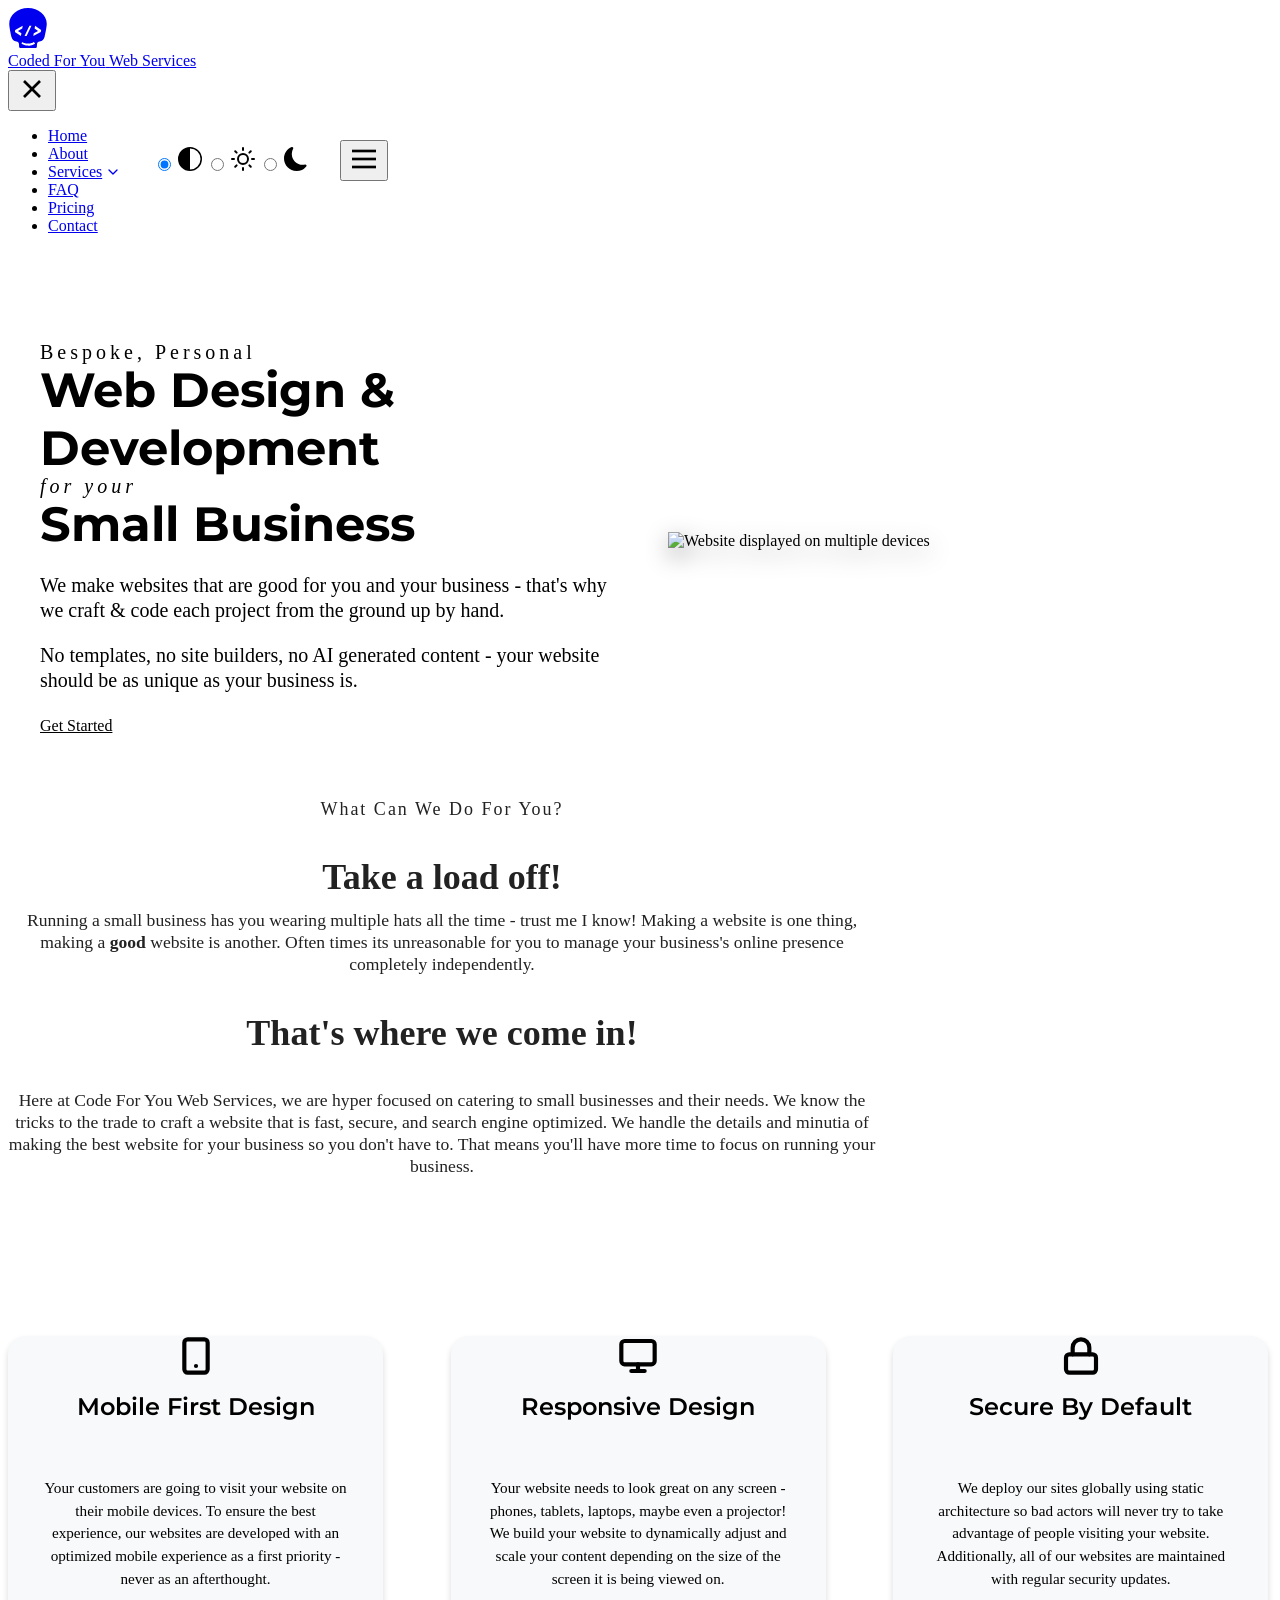
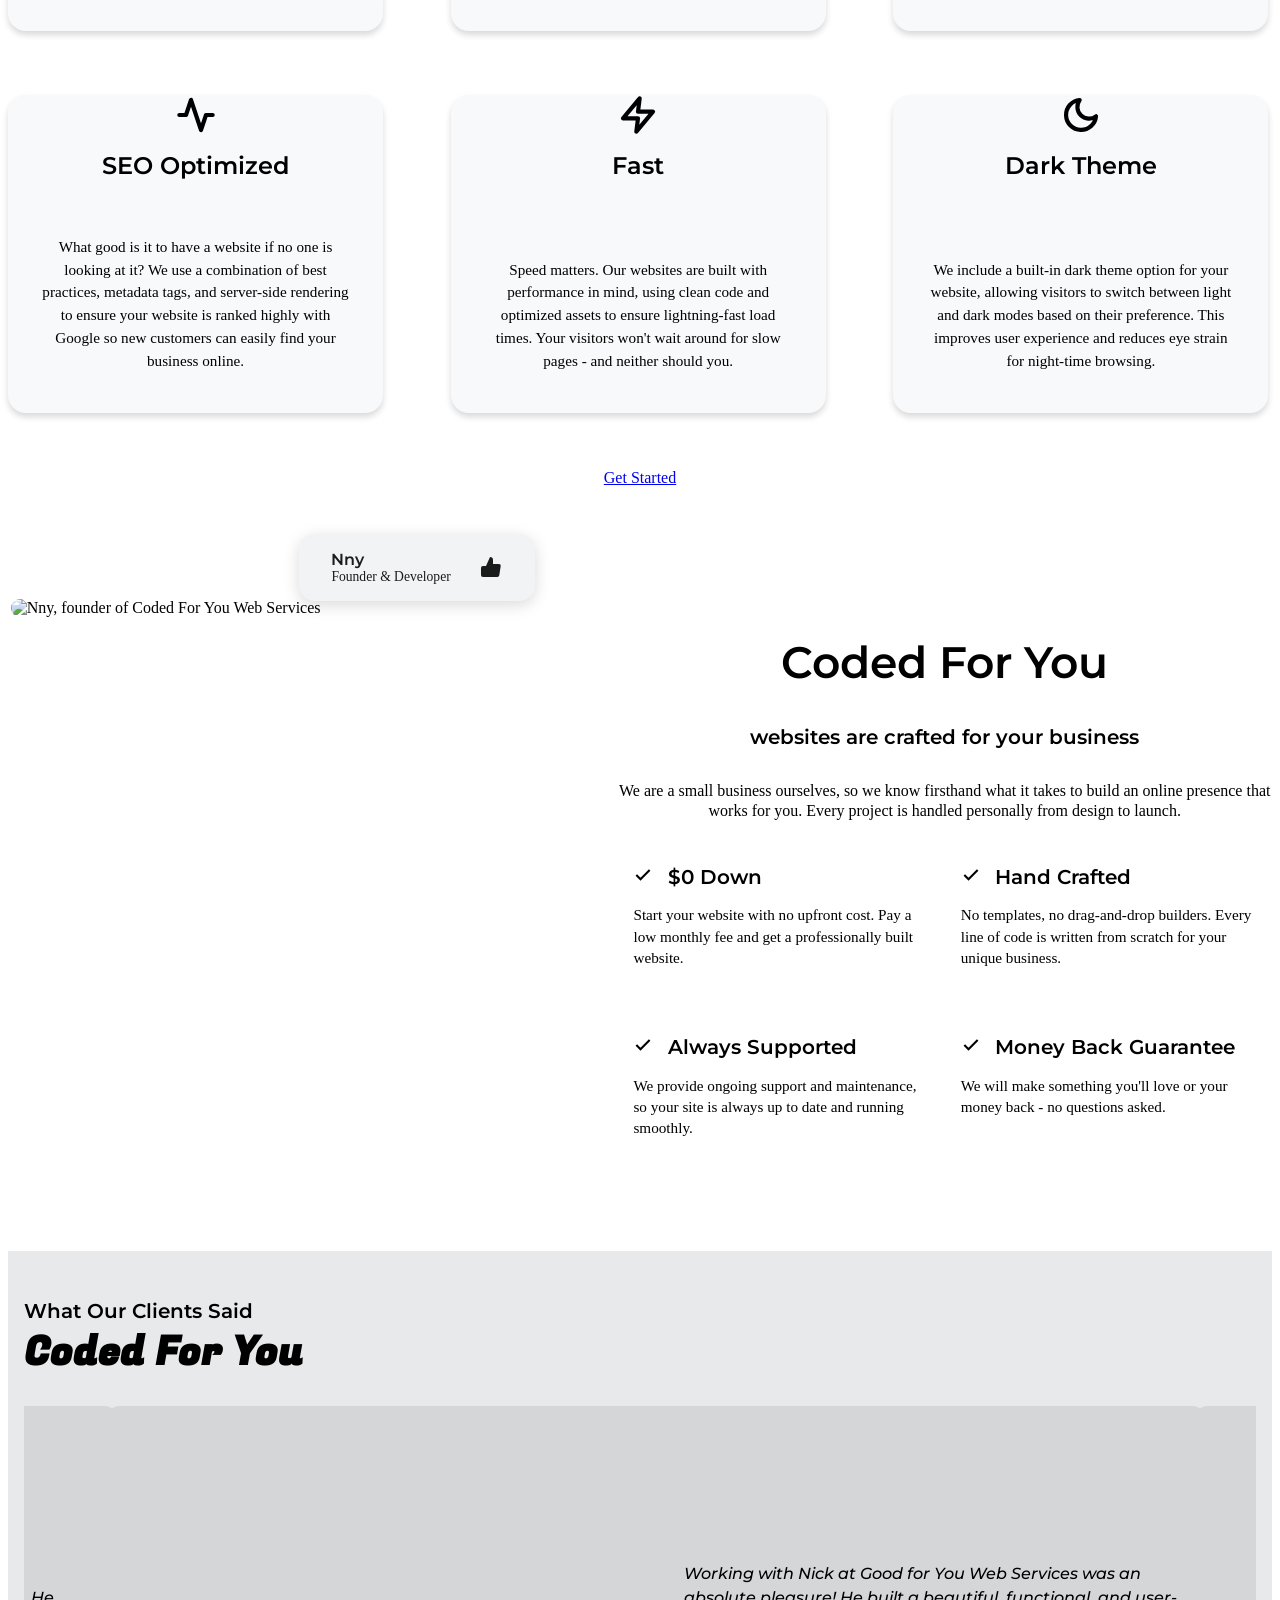
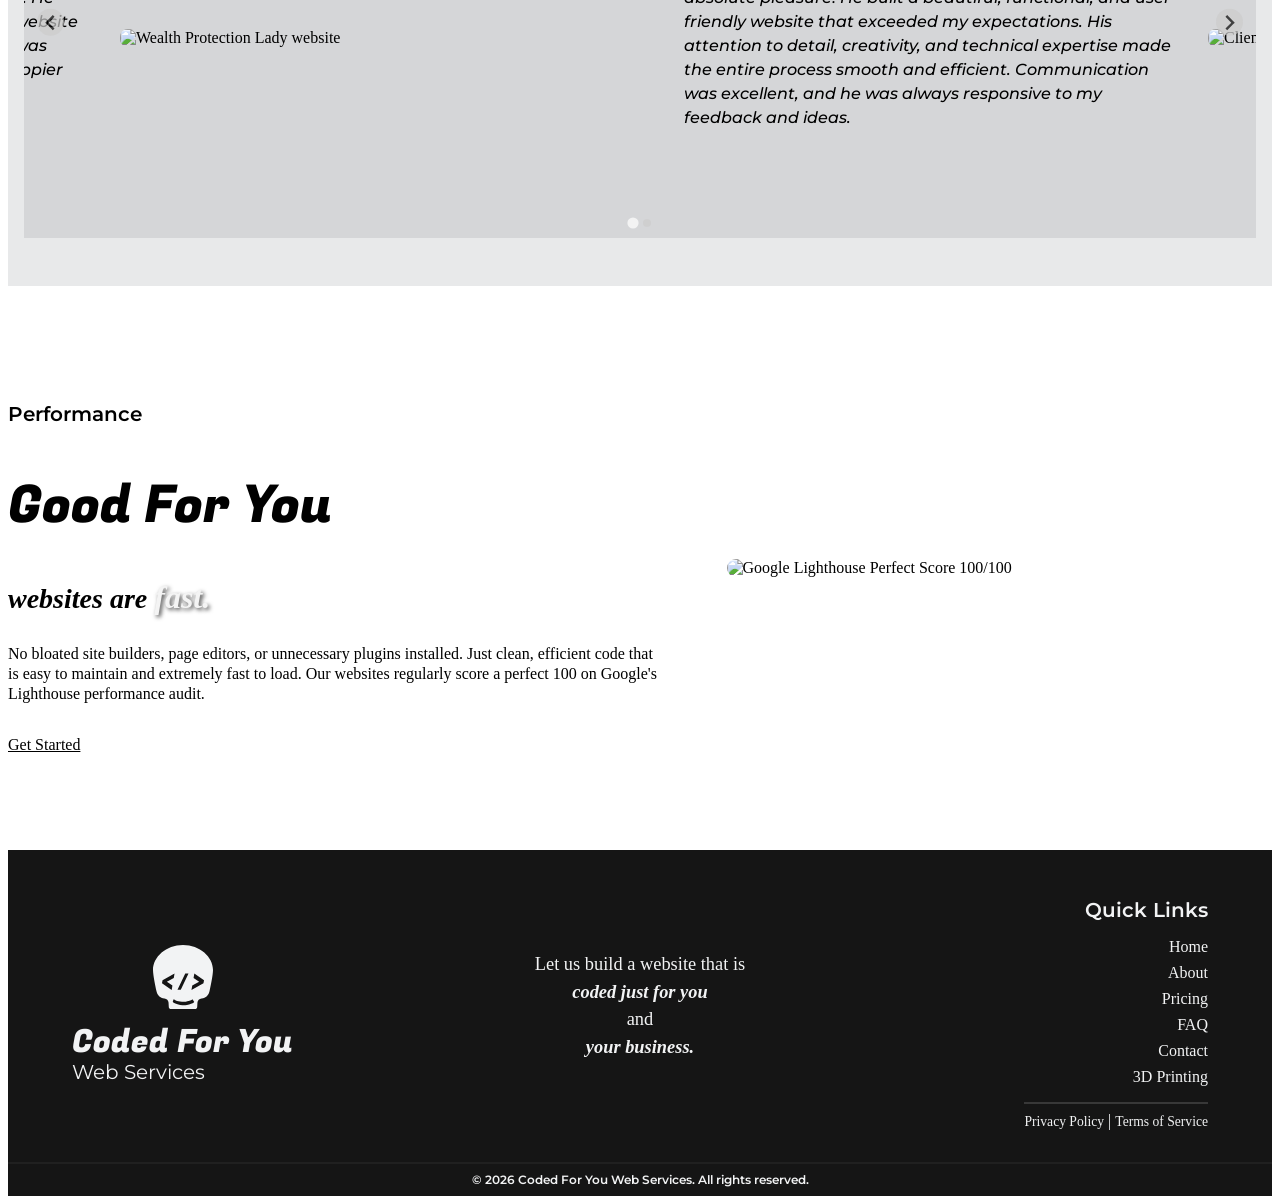
==== commit 4bbf70fc: "" ====
--- a/public/index.html
+++ b/public/index.html
@@ -180,6 +180,110 @@
 
 
 
+<section class="section-white">
+  <div class="container" style="max-width: 868px; text-align: center;">
+    <h2 style="font-size: 1.125rem; font-weight: 400; letter-spacing: 0.125rem; color: #222; margin-bottom: 0.5rem;" class="mission-text">What Can We Do For You?</h2>
+    <h3 style="font-size: 2.25rem; font-weight: 600; color: #222; margin-bottom: 0.75rem;" class="mission-text">Take a load off!</h3>
+    <p style="margin-top: 0.75rem; margin-bottom: 1.375rem; line-height: 1.25; color: #222; font-size: 1.1rem;" class="mission-text">
+      Running a small business has you wearing multiple hats all the time - trust me I know! Making a website is one thing, making a <strong>good</strong> website is another. Often times its unreasonable for you to manage your business's online presence completely independently.
+    </p>
+    <h3 style="font-size: 2.25rem; font-weight: 600; color: #222;" class="mission-text">That's where we come in!</h3>
+    <p style="margin-top: 0.75rem; margin-bottom: 1.375rem; line-height: 1.25; color: #222; font-size: 1.1rem;" class="mission-text">Here at Code For You Web Services, we are hyper focused on catering to small businesses and their needs. We know the tricks to the trade to craft a website that is fast, secure, and search engine optimized. We handle the details and minutia of making the best website for your business so you don't have to. That means you'll have more time to focus on running your business.
+    </p>
+  </div>
+</section>
+
+<style>
+[data-theme="dark"] .mission-text {
+  color: white !important;
+}
+</style>
+
+
+<section class="hp-features section-white">
+  <div class="container">
+    <div class="hp-feature-cards">
+
+      <div class="hp-feature-card">
+        <div class="hp-feature-icon-wrapper">
+          <div class="hp-feature-icon">
+            <svg width="40" height="40" viewBox="0 0 24 24" fill="none" stroke="currentColor" stroke-width="2.5" stroke-linecap="round" stroke-linejoin="round"><rect x="5" y="2" width="14" height="20" rx="2" ry="2"></rect><line x1="12" y1="18" x2="12.01" y2="18"></line></svg>
+          </div>
+        </div>
+        <div class="hp-feature-content-wrapper">
+          <h3 class="hp-feature-heading">Mobile First Design</h3>
+          <p class="hp-feature-content">Your customers are going to visit your website on their mobile devices. To ensure the best experience, our websites are developed with an optimized mobile experience as a first priority - never as an afterthought.</p>
+        </div>
+      </div>
+
+      <div class="hp-feature-card">
+        <div class="hp-feature-icon-wrapper">
+          <div class="hp-feature-icon">
+            <svg width="40" height="40" viewBox="0 0 24 24" fill="none" stroke="currentColor" stroke-width="2.5" stroke-linecap="round" stroke-linejoin="round"><rect x="2" y="3" width="20" height="14" rx="2" ry="2"></rect><line x1="8" y1="21" x2="16" y2="21"></line><line x1="12" y1="17" x2="12" y2="21"></line></svg>
+          </div>
+        </div>
+        <div class="hp-feature-content-wrapper">
+          <h3 class="hp-feature-heading">Responsive Design</h3>
+          <p class="hp-feature-content">Your website needs to look great on any screen - phones, tablets, laptops, maybe even a projector! We build your website to dynamically adjust and scale your content depending on the size of the screen it is being viewed on.</p>
+        </div>
+      </div>
+
+      <div class="hp-feature-card">
+        <div class="hp-feature-icon-wrapper">
+          <div class="hp-feature-icon">
+            <svg width="40" height="40" viewBox="0 0 24 24" fill="none" stroke="currentColor" stroke-width="2.5" stroke-linecap="round" stroke-linejoin="round"><rect x="3" y="11" width="18" height="11" rx="2" ry="2"></rect><path d="M7 11V7a5 5 0 0 1 10 0v4"></path></svg>
+          </div>
+        </div>
+        <div class="hp-feature-content-wrapper">
+          <h3 class="hp-feature-heading">Secure By Default</h3>
+          <p class="hp-feature-content">We deploy our sites globally using static architecture so bad actors will never try to take advantage of people visiting your website. Additionally, all of our websites are maintained with regular security updates.</p>
+        </div>
+      </div>
+
+      <div class="hp-feature-card">
+        <div class="hp-feature-icon-wrapper">
+          <div class="hp-feature-icon">
+            <svg width="40" height="40" viewBox="0 0 24 24" fill="none" stroke="currentColor" stroke-width="2.5" stroke-linecap="round" stroke-linejoin="round"><polyline points="22 12 18 12 15 21 9 3 6 12 2 12"></polyline></svg>
+          </div>
+        </div>
+        <div class="hp-feature-content-wrapper">
+          <h3 class="hp-feature-heading">SEO Optimized</h3>
+          <p class="hp-feature-content">What good is it to have a website if no one is looking at it? We use a combination of best practices, metadata tags, and server-side rendering to ensure your website is ranked highly with Google so new customers can easily find your business online.</p>
+        </div>
+      </div>
+
+      <div class="hp-feature-card">
+        <div class="hp-feature-icon-wrapper">
+          <div class="hp-feature-icon">
+            <svg width="40" height="40" viewBox="0 0 24 24" fill="none" stroke="currentColor" stroke-width="2.5" stroke-linecap="round" stroke-linejoin="round"><polygon points="13 2 3 14 12 14 11 22 21 10 12 10 13 2"></polygon></svg>
+          </div>
+        </div>
+        <div class="hp-feature-content-wrapper">
+          <h3 class="hp-feature-heading">Fast</h3>
+          <p class="hp-feature-content">Speed matters. Our websites are built with performance in mind, using clean code and optimized assets to ensure lightning-fast load times. Your visitors won't wait around for slow pages - and neither should you.</p>
+        </div>
+      </div>
+
+      <div class="hp-feature-card">
+        <div class="hp-feature-icon-wrapper">
+          <div class="hp-feature-icon">
+            <svg width="40" height="40" viewBox="0 0 24 24" fill="none" stroke="currentColor" stroke-width="2.5" stroke-linecap="round" stroke-linejoin="round"><path d="M21 12.79A9 9 0 1 1 11.21 3 7 7 0 0 0 21 12.79z"></path></svg>
+          </div>
+        </div>
+        <div class="hp-feature-content-wrapper">
+          <h3 class="hp-feature-heading">Dark Theme</h3>
+          <p class="hp-feature-content">We include a built-in dark theme option for your website, allowing visitors to switch between light and dark modes based on their preference. This improves user experience and reduces eye strain for night-time browsing.</p>
+        </div>
+      </div>
+
+    </div>
+    <div style="text-align: center; margin-top: 6rem;">
+      <a href="http://localhost:1313/Code4you/contact/" class="cta-button cta-button-inverse">Get Started</a>
+    </div>
+  </div>
+</section>
+
+
 <section class="hp-overview section-white">
   <div class="container hp-overview__inner">
 
@@ -245,104 +349,6 @@
 </section>
 
 
-<section class="hp-mission section-transition-yellow-to-gray" style="background-color: #ecc044 !important;">
-  <div class="container" style="max-width: 868px; text-align: center;">
-    <h2 style="font-size: 1.125rem; font-weight: 400; letter-spacing: 0.125rem; color: #222; margin-bottom: 0.5rem;">What Can We Do For You?</h2>
-    <h3 style="font-size: 2.25rem; font-weight: 600; color: #222; margin-bottom: 0.75rem;">Take a load off!</h3>
-    <p style="margin-top: 0.75rem; margin-bottom: 1.375rem; line-height: 1.25; color: #222; font-size: 1.1rem;">
-      Running a small business has you wearing multiple hats all the time - trust me I know! Making a website is one thing, making a <strong>good</strong> website is another. Often times its unreasonable for you to manage your business's online presence completely independently.
-    </p>
-    <h3 style="font-size: 2.25rem; font-weight: 600; color: #222;">That's where we come in!</h3>
-    <p style="margin-top: 0.75rem; margin-bottom: 1.375rem; line-height: 1.25; color: #222; font-size: 1.1rem;">Here at Code For You Web Services, we are hyper focused on catering to small businesses and their needs. We know the tricks to the trade to craft a website that is fast, secure, and search engine optimized. We handle the details and minutia of making the best website for your business so you don't have to. That means you'll have more time to focus on running your business.
-    </p>
-  </div>
-</section>
-
-
-<section class="hp-features section-white">
-  <div class="container">
-    <div class="hp-feature-cards">
-
-      <div class="hp-feature-card">
-        <div class="hp-feature-icon-wrapper">
-          <div class="hp-feature-icon">
-            <svg width="40" height="40" viewBox="0 0 24 24" fill="none" stroke="currentColor" stroke-width="2.5" stroke-linecap="round" stroke-linejoin="round"><rect x="5" y="2" width="14" height="20" rx="2" ry="2"></rect><line x1="12" y1="18" x2="12.01" y2="18"></line></svg>
-          </div>
-        </div>
-        <div class="hp-feature-content-wrapper">
-          <h3 class="hp-feature-heading">Mobile First Design</h3>
-          <p class="hp-feature-content">Your customers are going to visit your website on their mobile devices. To ensure the best experience, our websites are developed with an optimized mobile experience as a first priority - never as an afterthought.</p>
-        </div>
-      </div>
-
-      <div class="hp-feature-card">
-        <div class="hp-feature-icon-wrapper">
-          <div class="hp-feature-icon">
-            <svg width="40" height="40" viewBox="0 0 24 24" fill="none" stroke="currentColor" stroke-width="2.5" stroke-linecap="round" stroke-linejoin="round"><rect x="2" y="3" width="20" height="14" rx="2" ry="2"></rect><line x1="8" y1="21" x2="16" y2="21"></line><line x1="12" y1="17" x2="12" y2="21"></line></svg>
-          </div>
-        </div>
-        <div class="hp-feature-content-wrapper">
-          <h3 class="hp-feature-heading">Responsive Design</h3>
-          <p class="hp-feature-content">Your website needs to look great on any screen - phones, tablets, laptops, maybe even a projector! We build your website to dynamically adjust and scale your content depending on the size of the screen it is being viewed on.</p>
-        </div>
-      </div>
-
-      <div class="hp-feature-card">
-        <div class="hp-feature-icon-wrapper">
-          <div class="hp-feature-icon">
-            <svg width="40" height="40" viewBox="0 0 24 24" fill="none" stroke="currentColor" stroke-width="2.5" stroke-linecap="round" stroke-linejoin="round"><rect x="3" y="11" width="18" height="11" rx="2" ry="2"></rect><path d="M7 11V7a5 5 0 0 1 10 0v4"></path></svg>
-          </div>
-        </div>
-        <div class="hp-feature-content-wrapper">
-          <h3 class="hp-feature-heading">Secure By Default</h3>
-          <p class="hp-feature-content">We deploy our sites globally using static architecture so bad actors will never try to take advantage of people visiting your website. Additionally, all of our websites are maintained with regular security updates.</p>
-        </div>
-      </div>
-
-      <div class="hp-feature-card">
-        <div class="hp-feature-icon-wrapper">
-          <div class="hp-feature-icon">
-            <svg width="40" height="40" viewBox="0 0 24 24" fill="none" stroke="currentColor" stroke-width="2.5" stroke-linecap="round" stroke-linejoin="round"><polyline points="22 12 18 12 15 21 9 3 6 12 2 12"></polyline></svg>
-          </div>
-        </div>
-        <div class="hp-feature-content-wrapper">
-          <h3 class="hp-feature-heading">SEO Optimized</h3>
-          <p class="hp-feature-content">What good is it to have a website if no one is looking at it? We use a combination of best practices, metadata tags, and server-side rendering to ensure your website is ranked highly with Google so new customers can easily find your business online.</p>
-        </div>
-      </div>
-
-      <div class="hp-feature-card">
-        <div class="hp-feature-icon-wrapper">
-          <div class="hp-feature-icon">
-            <svg width="40" height="40" viewBox="0 0 24 24" fill="none" stroke="currentColor" stroke-width="2.5" stroke-linecap="round" stroke-linejoin="round"><polygon points="13 2 3 14 12 14 11 22 21 10 12 10 13 2"></polygon></svg>
-          </div>
-        </div>
-        <div class="hp-feature-content-wrapper">
-          <h3 class="hp-feature-heading">Fast</h3>
-          <p class="hp-feature-content">Speed matters. Our websites are built with performance in mind, using clean code and optimized assets to ensure lightning-fast load times. Your visitors won't wait around for slow pages - and neither should you.</p>
-        </div>
-      </div>
-
-      <div class="hp-feature-card">
-        <div class="hp-feature-icon-wrapper">
-          <div class="hp-feature-icon">
-            <svg width="40" height="40" viewBox="0 0 24 24" fill="none" stroke="currentColor" stroke-width="2.5" stroke-linecap="round" stroke-linejoin="round"><path d="M21 12.79A9 9 0 1 1 11.21 3 7 7 0 0 0 21 12.79z"></path></svg>
-          </div>
-        </div>
-        <div class="hp-feature-content-wrapper">
-          <h3 class="hp-feature-heading">Dark Theme</h3>
-          <p class="hp-feature-content">We include a built-in dark theme option for your website, allowing visitors to switch between light and dark modes based on their preference. This improves user experience and reduces eye strain for night-time browsing.</p>
-        </div>
-      </div>
-
-    </div>
-    <div style="text-align: center; margin-top: 6rem;">
-      <a href="http://localhost:1313/Code4you/contact/" class="cta-button cta-button-inverse">Get Started</a>
-    </div>
-  </div>
-</section>
-
-
 
 <section class="hp-testimonials-section">
   <div class="hp-testimonials-wrapper">
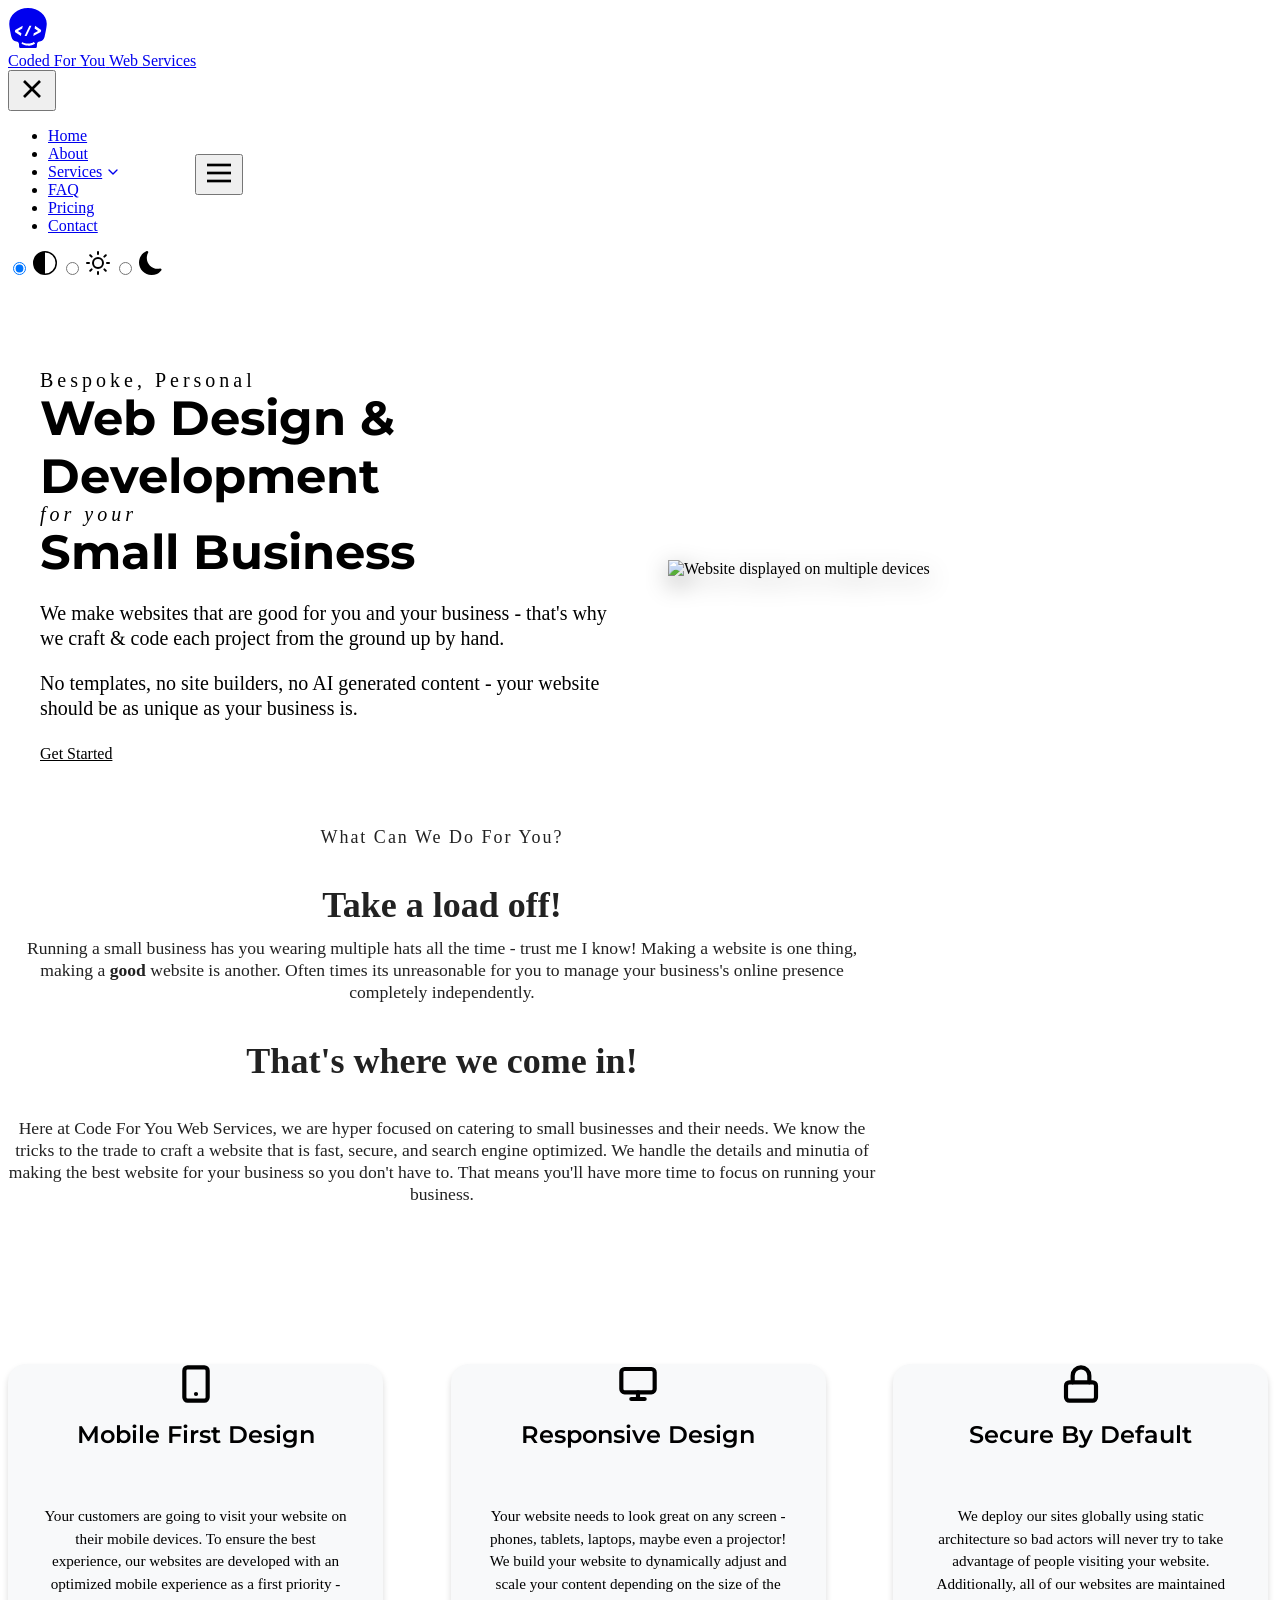
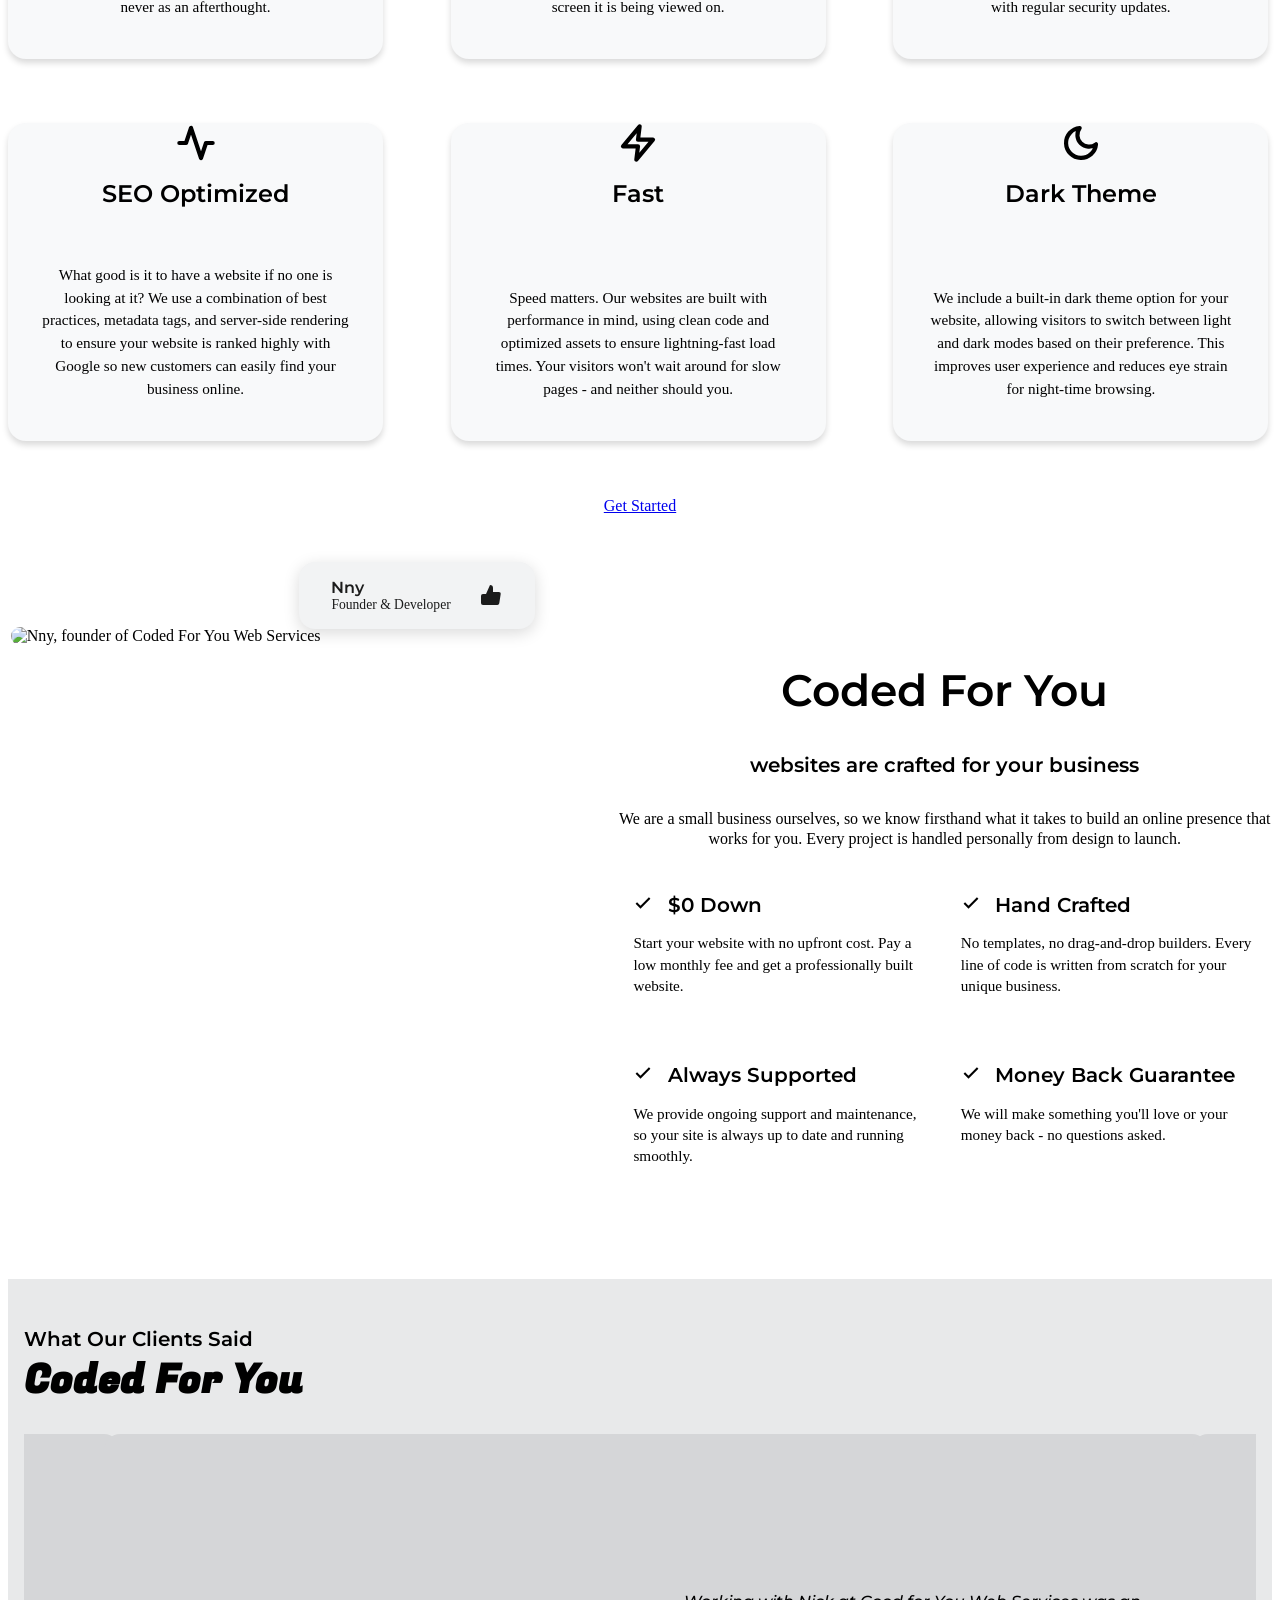
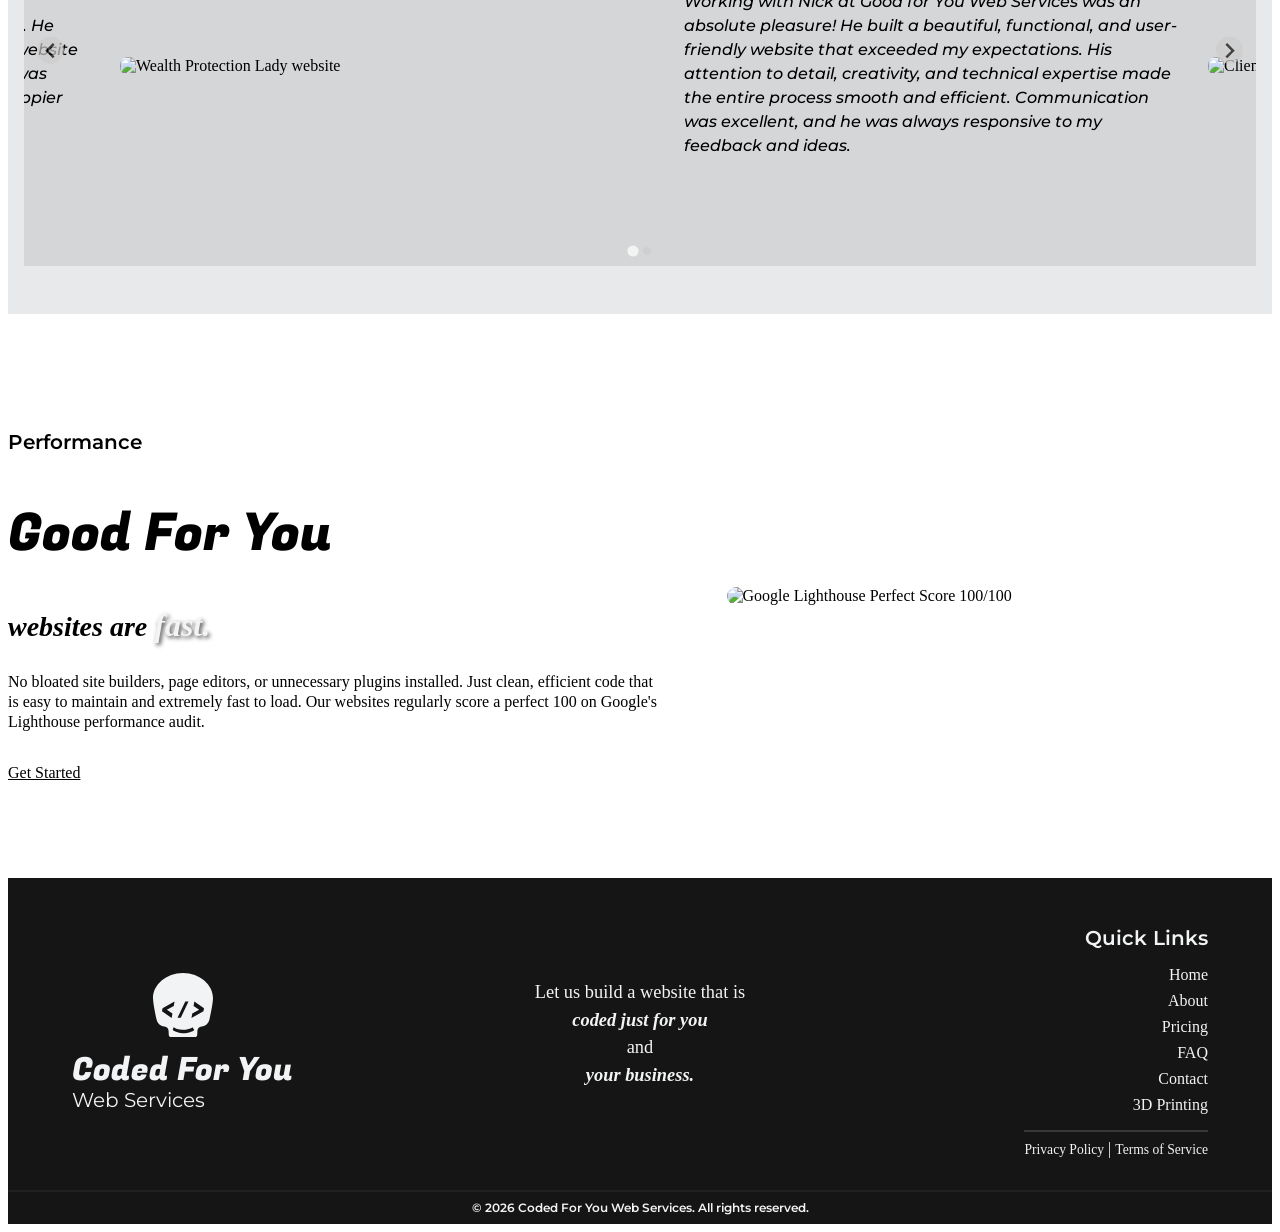
==== commit 23c86dc0: "" ====
--- a/public/index.html
+++ b/public/index.html
@@ -1,1188 +1,16 @@
-<!DOCTYPE html>
-<html lang="en-us">
-<head>
-	<meta name="generator" content="Hugo 0.152.2"><script src="/Code4you/livereload.js?mindelay=10&amp;v=2&amp;port=1313&amp;path=Code4you/livereload" data-no-instant defer></script>
-    <meta charset="UTF-8">
-    <meta name="viewport" content="width=device-width, initial-scale=1.0">
-    <title>Code For You Web Services</title>
-    <link href="https://fonts.googleapis.com/css2?family=Fugaz+One&family=Montserrat:wght@400;700&family=Noto+Sans:wght@400;700&display=swap" rel="stylesheet">
-    <link rel="stylesheet" href="/Code4you/css/style.css">
-    <script>
-        const storedThemeMode = localStorage.getItem('theme-mode') || 'auto';
-        document.documentElement.setAttribute('data-theme-mode', storedThemeMode);
-        
-        if (storedThemeMode === 'auto') {
-            const prefersDark = window.matchMedia('(prefers-color-scheme: dark)').matches;
-            document.documentElement.setAttribute('data-theme', prefersDark ? 'dark' : 'light');
-        } else {
-            document.documentElement.setAttribute('data-theme', storedThemeMode);
-        }
-    </script>
-</head>
-<body>
-    <header id="site-header">
-    <div class="container header-inner">
-        <a href="/Code4you/" class="logo">
-            <div class="logo-icon">
-                <svg width="40" height="40" viewBox="0 0 960 1024" xmlns="http://www.w3.org/2000/svg" style="fill-rule:evenodd;clip-rule:evenodd;">
-                  <path d="M480,-0c269.652,-0 480,190.715 480,400c-1.113,87.192 -40.791,272.72 -55.032,337c-15.234,68.765 -57.024,111.215 -128.407,120c-39.051,4.086 -60.291,27.163 -65.223,64l-4.077,70c-1.019,24 -15.962,33 -39.745,33l-375.032,-0c-23.783,-0 -38.726,-9 -39.745,-33l-4.077,-70c-4.932,-36.837 -26.172,-59.914 -65.223,-64c-71.383,-8.785 -113.173,-51.235 -128.407,-120c-14.241,-64.28 -53.919,-249.808 -55.032,-337c-0,-209.285 210.348,-400 480,-400Zm327.48,613.579l9,-51.5l-155,-105l-12.5,70l89,61l-110,60l-12.5,70l192,-104.5Zm-363.23,102.75l123.75,-259.25l-52,-0l-124,259.25l52.25,-0Zm-145.73,1.75l12.5,-70l-89,-60l110.5,-61l12,-70l-192,105l-9,51.5l155,104.5Zm109.107,183.18c-14.961,-3.743 -29.362,-8.684 -43.205,-14.823c-13.806,-5.926 -22.698,-10.188 -26.676,-12.787c-4.192,-2.561 -7.417,-4.632 -9.676,-6.214l-12.282,46.387l10.166,7.118c15.913,10.395 42.338,21.136 79.275,32.224c17.646,5.249 39.12,8.502 64.423,9.761c25.341,1.472 50.067,0.082 74.178,-4.169c24.112,-4.252 46.014,-10.424 65.708,-18.517c19.732,-7.879 32.447,-13.751 38.146,-17.616c5.736,-3.652 10.054,-6.613 12.954,-8.885l-28.648,-46.43l-3.766,2.974c-5.837,4.329 -16.544,9.737 -32.121,16.224c-7.342,3.275 -16.769,6.587 -28.279,9.937c-11.259,3.525 -25.743,6.849 -43.453,9.972c-17.497,3.085 -37.579,3.986 -60.246,2.702c-22.667,-1.283 -41.5,-3.903 -56.498,-7.858Z" fill="currentColor"/>
-                </svg>
-            </div>
-            <div class="logo-text-wrapper">
-                <span class="logo-text-main">Coded For You</span>
-                <span class="logo-text-sub">Web Services</span>
-            </div>
-        </a>
-        <nav style="display: flex; align-items: center; gap: 2rem;">
-            <div class="nav-drawer" id="nav-drawer">
-                <button class="close-menu" id="close-menu-btn" aria-label="Close Menu">
-                    <svg width="32" height="32" viewBox="0 0 24 24" fill="none" stroke="currentColor" stroke-width="2"><line x1="18" y1="6" x2="6" y2="18"></line><line x1="6" y1="6" x2="18" y2="18"></line></svg>
-                </button>
-                <ul class="nav-menu">
-                    <li><a href="http://localhost:1313/Code4you/" class="active">Home</a></li>
-                    <li><a href="http://localhost:1313/Code4you/about/" class="">About</a></li>
-                    <li style="position: relative;" class="dropdown-wrapper">
-                        <a href="#" class="" style="display: flex; align-items: center; gap: 0.2rem;">Services <svg width="16" height="16" viewBox="0 0 24 24" fill="none" stroke="currentColor" stroke-width="2" stroke-linecap="round" stroke-linejoin="round"><polyline points="6 9 12 15 18 9"></polyline></svg></a>
-                        <ul class="dropdown-menu" style="display: none; position: absolute; top: 100%; left: 0; background: var(--bg-white); border-radius: 8px; padding: 1rem; box-shadow: 0 4px 12px rgba(0,0,0,0.1); flex-direction: column; gap: 1rem; min-width: 150px; z-index: 100;">
-                            <li><a href="http://localhost:1313/Code4you/#services" style="font-weight: normal; font-size: 1rem;">Web Design</a></li>
-                            <li><a href="http://localhost:1313/Code4you/printing/" style="font-weight: normal; font-size: 1rem;" class="">3D Printing</a></li>
-                        </ul>
-                    </li>
-                    <li><a href="http://localhost:1313/Code4you/faq/" class="">FAQ</a></li>
-                    <li><a href="http://localhost:1313/Code4you/pricing/" class="">Pricing</a></li>
-                    <li><a href="http://localhost:1313/Code4you/contact/" class="">Contact</a></li>
-                </ul>
-            </div>
-            <div class="theme-toggle-group" id="theme-toggle-group">
-                <label class="theme-radio" title="Automatic Theme">
-                  <input type="radio" name="theme" value="auto">
-                  <svg class="bi bi-circle-half" xmlns="http://www.w3.org/2000/svg" width="24" height="24" fill="currentColor" viewBox="0 0 16 16">
-                    <path d="M8 15A7 7 0 1 0 8 1zm0 1A8 8 0 1 1 8 0a8 8 0 0 1 0 16"></path>
-                  </svg>
-                </label>
-                <label class="theme-radio" title="Light Theme">
-                  <input type="radio" name="theme" value="light">
-                  <svg width="24" height="24" viewBox="0 0 24 24" fill="none" stroke="currentColor" stroke-width="2" stroke-linecap="round" stroke-linejoin="round">
-                    <circle cx="12" cy="12" r="5"></circle>
-                    <line x1="12" y1="1" x2="12" y2="3"></line>
-                    <line x1="12" y1="21" x2="12" y2="23"></line>
-                    <line x1="4.22" y1="4.22" x2="5.64" y2="5.64"></line>
-                    <line x1="18.36" y1="18.36" x2="19.78" y2="19.78"></line>
-                    <line x1="1" y1="12" x2="3" y2="12"></line>
-                    <line x1="21" y1="12" x2="23" y2="12"></line>
-                    <line x1="4.22" y1="19.78" x2="5.64" y2="18.36"></line>
-                    <line x1="18.36" y1="5.64" x2="19.78" y2="4.22"></line>
-                  </svg>
-                </label>
-                <label class="theme-radio" title="Dark Theme">
-                  <input type="radio" name="theme" value="dark">
-                  <svg class="bi bi-moon-fill" xmlns="http://www.w3.org/2000/svg" width="24" height="24" viewBox="0 0 16 16" fill="currentColor">
-                    <path d="M6 .278a.77.77 0 0 1 .08.858 7.2 7.2 0 0 0-.878 3.46c0 4.021 3.278 7.277 7.318 7.277q.792-.001 1.533-.16a.79.79 0 0 1 .81.316.73.73 0 0 1-.031.893A8.35 8.35 0 0 1 8.344 16C3.734 16 0 12.286 0 7.71 0 4.266 2.114 1.312 5.124.06A.75.75 0 0 1 6 .278" fill="currentColor"></path>
-                  </svg>
-                </label>
-            </div>
-            <button class="menu-toggle" id="mobile-menu-btn" aria-label="Toggle Menu">
-                <svg width="32" height="32" viewBox="0 0 24 24" fill="none" stroke="currentColor" stroke-width="2"><line x1="3" y1="12" x2="21" y2="12"></line><line x1="3" y1="6" x2="21" y2="6"></line><line x1="3" y1="18" x2="21" y2="18"></line></svg>
-            </button>
-        </nav>
-    </div>
-</header>
-<script>
-    document.addEventListener('DOMContentLoaded', () => {
-        const header = document.getElementById('site-header');
-        
-        
-        const themeRadios = document.querySelectorAll('input[name="theme"]');
-        const currentStored = localStorage.getItem('theme-mode') || 'auto';
-        
-        themeRadios.forEach(radio => {
-            if (radio.value === currentStored) radio.checked = true;
-            
-            radio.addEventListener('change', (e) => {
-                const mode = e.target.value;
-                localStorage.setItem('theme-mode', mode);
-                document.documentElement.setAttribute('data-theme-mode', mode);
-                
-                if (mode === 'auto') {
-                    const prefersDark = window.matchMedia('(prefers-color-scheme: dark)').matches;
-                    document.documentElement.setAttribute('data-theme', prefersDark ? 'dark' : 'light');
-                } else {
-                    document.documentElement.setAttribute('data-theme', mode);
-                }
-            });
-        });
-        
-        
-        const handleScroll = () => {
-            if (window.scrollY > 20) {
-                header.classList.add('scrolled');
-            } else {
-                header.classList.remove('scrolled');
-            }
-        };
-        
-        window.addEventListener('scroll', handleScroll, { passive: true });
-        handleScroll();
-
-        
-        const menuBtn = document.getElementById('mobile-menu-btn');
-        const closeBtn = document.getElementById('close-menu-btn');
-        const drawer = document.getElementById('nav-drawer');
-
-        menuBtn.addEventListener('click', () => {
-            drawer.classList.add('open');
-        });
-
-        closeBtn.addEventListener('click', () => {
-            drawer.classList.remove('open');
-        });
-
-        const links = drawer.querySelectorAll('a');
-        links.forEach(link => {
-            link.addEventListener('click', () => {
-                drawer.classList.remove('open');
-            });
-        });
-    });
-</script>
-
-    <main>
-        
-
-
-<link rel="stylesheet" href="https://cdn.jsdelivr.net/npm/@splidejs/splide@4.1.4/dist/css/splide.min.css">
-<script src="https://cdn.jsdelivr.net/npm/@splidejs/splide@4.1.4/dist/js/splide.min.js"></script>
-
-
-<section class="hp-hero">
-  <div class="hp-hero__inner container">
-    <div class="hp-hero__text">
-      <div class="hp-hero__heading">
-        <p class="hp-hero__kicker">Bespoke, Personal</p>
-        <h1 class="hp-hero__title">Web Design &amp; Development</h1>
-        <p class="hp-hero__sub-kicker">for your</p>
-        <h2 class="hp-hero__title">Small Business</h2>
-      </div>
-      <div class="hp-hero__body">
-        <p>We make websites that are good for you and your business - that's why we craft &amp; code each project from the ground up by hand.</p>
-        <p>No templates, no site builders, no AI generated content - your website should be as unique as your business is.</p>
-      </div>
-      <div class="hp-hero__buttons">
-        <a href="http://localhost:1313/Code4you/contact/" class="cta-button" id="contact-button-1">Get Started</a>
-      </div>
-    </div>
-    <div class="hp-hero__image">
-      <img src="https://goodforyou.services/.netlify/images/?url=/images/mockups/mockup-vhcp-light.png&q=90&w=768" alt="Website displayed on multiple devices" />
-    </div>
-  </div>
-</section>
-
-
-
-
-<section class="section-white">
-  <div class="container" style="max-width: 868px; text-align: center;">
-    <h2 style="font-size: 1.125rem; font-weight: 400; letter-spacing: 0.125rem; color: #222; margin-bottom: 0.5rem;" class="mission-text">What Can We Do For You?</h2>
-    <h3 style="font-size: 2.25rem; font-weight: 600; color: #222; margin-bottom: 0.75rem;" class="mission-text">Take a load off!</h3>
-    <p style="margin-top: 0.75rem; margin-bottom: 1.375rem; line-height: 1.25; color: #222; font-size: 1.1rem;" class="mission-text">
-      Running a small business has you wearing multiple hats all the time - trust me I know! Making a website is one thing, making a <strong>good</strong> website is another. Often times its unreasonable for you to manage your business's online presence completely independently.
-    </p>
-    <h3 style="font-size: 2.25rem; font-weight: 600; color: #222;" class="mission-text">That's where we come in!</h3>
-    <p style="margin-top: 0.75rem; margin-bottom: 1.375rem; line-height: 1.25; color: #222; font-size: 1.1rem;" class="mission-text">Here at Code For You Web Services, we are hyper focused on catering to small businesses and their needs. We know the tricks to the trade to craft a website that is fast, secure, and search engine optimized. We handle the details and minutia of making the best website for your business so you don't have to. That means you'll have more time to focus on running your business.
-    </p>
-  </div>
-</section>
-
-<style>
-[data-theme="dark"] .mission-text {
-  color: white !important;
-}
-</style>
-
-
-<section class="hp-features section-white">
-  <div class="container">
-    <div class="hp-feature-cards">
-
-      <div class="hp-feature-card">
-        <div class="hp-feature-icon-wrapper">
-          <div class="hp-feature-icon">
-            <svg width="40" height="40" viewBox="0 0 24 24" fill="none" stroke="currentColor" stroke-width="2.5" stroke-linecap="round" stroke-linejoin="round"><rect x="5" y="2" width="14" height="20" rx="2" ry="2"></rect><line x1="12" y1="18" x2="12.01" y2="18"></line></svg>
-          </div>
-        </div>
-        <div class="hp-feature-content-wrapper">
-          <h3 class="hp-feature-heading">Mobile First Design</h3>
-          <p class="hp-feature-content">Your customers are going to visit your website on their mobile devices. To ensure the best experience, our websites are developed with an optimized mobile experience as a first priority - never as an afterthought.</p>
-        </div>
-      </div>
-
-      <div class="hp-feature-card">
-        <div class="hp-feature-icon-wrapper">
-          <div class="hp-feature-icon">
-            <svg width="40" height="40" viewBox="0 0 24 24" fill="none" stroke="currentColor" stroke-width="2.5" stroke-linecap="round" stroke-linejoin="round"><rect x="2" y="3" width="20" height="14" rx="2" ry="2"></rect><line x1="8" y1="21" x2="16" y2="21"></line><line x1="12" y1="17" x2="12" y2="21"></line></svg>
-          </div>
-        </div>
-        <div class="hp-feature-content-wrapper">
-          <h3 class="hp-feature-heading">Responsive Design</h3>
-          <p class="hp-feature-content">Your website needs to look great on any screen - phones, tablets, laptops, maybe even a projector! We build your website to dynamically adjust and scale your content depending on the size of the screen it is being viewed on.</p>
-        </div>
-      </div>
-
-      <div class="hp-feature-card">
-        <div class="hp-feature-icon-wrapper">
-          <div class="hp-feature-icon">
-            <svg width="40" height="40" viewBox="0 0 24 24" fill="none" stroke="currentColor" stroke-width="2.5" stroke-linecap="round" stroke-linejoin="round"><rect x="3" y="11" width="18" height="11" rx="2" ry="2"></rect><path d="M7 11V7a5 5 0 0 1 10 0v4"></path></svg>
-          </div>
-        </div>
-        <div class="hp-feature-content-wrapper">
-          <h3 class="hp-feature-heading">Secure By Default</h3>
-          <p class="hp-feature-content">We deploy our sites globally using static architecture so bad actors will never try to take advantage of people visiting your website. Additionally, all of our websites are maintained with regular security updates.</p>
-        </div>
-      </div>
-
-      <div class="hp-feature-card">
-        <div class="hp-feature-icon-wrapper">
-          <div class="hp-feature-icon">
-            <svg width="40" height="40" viewBox="0 0 24 24" fill="none" stroke="currentColor" stroke-width="2.5" stroke-linecap="round" stroke-linejoin="round"><polyline points="22 12 18 12 15 21 9 3 6 12 2 12"></polyline></svg>
-          </div>
-        </div>
-        <div class="hp-feature-content-wrapper">
-          <h3 class="hp-feature-heading">SEO Optimized</h3>
-          <p class="hp-feature-content">What good is it to have a website if no one is looking at it? We use a combination of best practices, metadata tags, and server-side rendering to ensure your website is ranked highly with Google so new customers can easily find your business online.</p>
-        </div>
-      </div>
-
-      <div class="hp-feature-card">
-        <div class="hp-feature-icon-wrapper">
-          <div class="hp-feature-icon">
-            <svg width="40" height="40" viewBox="0 0 24 24" fill="none" stroke="currentColor" stroke-width="2.5" stroke-linecap="round" stroke-linejoin="round"><polygon points="13 2 3 14 12 14 11 22 21 10 12 10 13 2"></polygon></svg>
-          </div>
-        </div>
-        <div class="hp-feature-content-wrapper">
-          <h3 class="hp-feature-heading">Fast</h3>
-          <p class="hp-feature-content">Speed matters. Our websites are built with performance in mind, using clean code and optimized assets to ensure lightning-fast load times. Your visitors won't wait around for slow pages - and neither should you.</p>
-        </div>
-      </div>
-
-      <div class="hp-feature-card">
-        <div class="hp-feature-icon-wrapper">
-          <div class="hp-feature-icon">
-            <svg width="40" height="40" viewBox="0 0 24 24" fill="none" stroke="currentColor" stroke-width="2.5" stroke-linecap="round" stroke-linejoin="round"><path d="M21 12.79A9 9 0 1 1 11.21 3 7 7 0 0 0 21 12.79z"></path></svg>
-          </div>
-        </div>
-        <div class="hp-feature-content-wrapper">
-          <h3 class="hp-feature-heading">Dark Theme</h3>
-          <p class="hp-feature-content">We include a built-in dark theme option for your website, allowing visitors to switch between light and dark modes based on their preference. This improves user experience and reduces eye strain for night-time browsing.</p>
-        </div>
-      </div>
-
-    </div>
-    <div style="text-align: center; margin-top: 6rem;">
-      <a href="http://localhost:1313/Code4you/contact/" class="cta-button cta-button-inverse">Get Started</a>
-    </div>
-  </div>
-</section>
-
-
-<section class="hp-overview section-white">
-  <div class="container hp-overview__inner">
-
-    <div class="hp-overview__profile">
-      <div class="hp-overview__profile-wrapper">
-        <div class="hp-overview__caption-wrapper">
-          <img
-            class="hp-overview__profile-image"
-            src="https://goodforyou.services/images/profiles/ncunningham.webp"
-            alt="Nny, founder of Coded For You Web Services"
-          />
-          <div class="hp-overview__caption">
-            <div class="hp-overview__caption-text">
-              <span>Nny</span>
-              <span style="font-size: 0.85rem; font-weight: 400;">Founder &amp; Developer</span>
-            </div>
-            <svg width="24" height="24" viewBox="0 0 24 24" fill="currentColor" style="color: var(--primary-color); flex-shrink: 0;">
-              <path d="M14 9V5a3 3 0 0 0-3-3l-4 9v11h11.28a2 2 0 0 0 2-1.7l1.38-9a2 2 0 0 0-2-2.3H14z"/>
-              <path d="M7 22H4a2 2 0 0 1-2-2v-7a2 2 0 0 1 2-2h3"/>
-            </svg>
-          </div>
-        </div>
-      </div>
-    </div>
-
-    <div class="hp-overview__content">
-      <h2 class="hp-overview__heading">Coded For You</h2>
-      <p class="hp-overview__subheading">websites are crafted for your business</p>
-      <p class="hp-overview__blurb">We are a small business ourselves, so we know firsthand what it takes to build an online presence that works for you. Every project is handled personally from design to launch.</p>
-      <div class="hp-overview__points">
-        <div class="hp-overview__point">
-          <h3 class="hp-overview__point-heading">
-            <svg width="20" height="20" viewBox="0 0 24 24" fill="none" stroke="currentColor" stroke-width="2.5" style="display:inline; vertical-align: top; color: var(--primary-color); margin-right: 0.5rem;"><polyline points="20 6 9 17 4 12"></polyline></svg>
-            $0 Down
-          </h3>
-          <p>Start your website with no upfront cost. Pay a low monthly fee and get a professionally built website.</p>
-        </div>
-        <div class="hp-overview__point">
-          <h3 class="hp-overview__point-heading">
-            <svg width="20" height="20" viewBox="0 0 24 24" fill="none" stroke="currentColor" stroke-width="2.5" style="display:inline; vertical-align: top; color: var(--primary-color); margin-right: 0.5rem;"><polyline points="20 6 9 17 4 12"></polyline></svg>
-            Hand Crafted
-          </h3>
-          <p>No templates, no drag-and-drop builders. Every line of code is written from scratch for your unique business.</p>
-        </div>
-        <div class="hp-overview__point">
-          <h3 class="hp-overview__point-heading">
-            <svg width="20" height="20" viewBox="0 0 24 24" fill="none" stroke="currentColor" stroke-width="2.5" style="display:inline; vertical-align: top; color: var(--primary-color); margin-right: 0.5rem;"><polyline points="20 6 9 17 4 12"></polyline></svg>
-            Always Supported
-          </h3>
-          <p>We provide ongoing support and maintenance, so your site is always up to date and running smoothly.</p>
-        </div>
-        <div class="hp-overview__point">
-          <h3 class="hp-overview__point-heading">
-            <svg width="20" height="20" viewBox="0 0 24 24" fill="none" stroke="currentColor" stroke-width="2.5" style="display:inline; vertical-align: top; color: var(--primary-color); margin-right: 0.5rem;"><polyline points="20 6 9 17 4 12"></polyline></svg>
-            Money Back Guarantee
-          </h3>
-          <p>We will make something you'll love or your money back - no questions asked.</p>
-        </div>
-      </div>
-    </div>
-
-  </div>
-</section>
-
-
-
-<section class="hp-testimonials-section">
-  <div class="hp-testimonials-wrapper">
-
-    <div class="hp-testimonials-heading">
-      <div>What Our Clients Said</div>
-      <div>Coded For You</div>
-    </div>
-
-    <div class="hp-testimonials-carousel">
-      <div class="splide" id="testimonials-splide">
-        <div class="splide__track">
-          <div class="splide__list">
-
-            
-            <div class="splide__slide">
-              <div class="hp-testimonial-card">
-                <div class="hp-tc-image">
-                  <img src="https://goodforyou.services/.netlify/images/?url=/images/mockups/mockup-wpl-light.png&q=90&w=540" alt="Wealth Protection Lady website" />
-                </div>
-                <div class="hp-tc-info">
-                  <div class="hp-tc-body">
-                    <div>Working with Nick at Good for You Web Services was an absolute pleasure! He built a beautiful, functional, and user-friendly website that exceeded my expectations. His attention to detail, creativity, and technical expertise made the entire process smooth and efficient. Communication was excellent, and he was always responsive to my feedback and ideas.</div>
-                  </div>
-                  <div class="hp-tc-signature">
-                    <a class="hp-tc-company" href="https://wealthprotectionlady.com" target="_blank" rel="noopener">Wealth Protection Lady</a>
-                    <div class="hp-tc-date"><span>Reviewed </span><span>September 2024</span></div>
-                  </div>
-                </div>
-              </div>
-            </div>
-
-            
-            <div class="splide__slide">
-              <div class="hp-testimonial-card">
-                <div class="hp-tc-image">
-                  <img src="https://goodforyou.services/.netlify/images/?url=/images/mockups/mockup-vhcp-light.png&q=90&w=540" alt="Client website example" />
-                </div>
-                <div class="hp-tc-info">
-                  <div class="hp-tc-body">
-                    <div>Nick was a pleasure to work with from start to finish. He took time to understand my vision and delivered a website that truly represents my brand. The entire process was professional, timely, and stress-free. I couldn't be happier with results!</div>
-                  </div>
-                  <div class="hp-tc-signature">
-                    <a class="hp-tc-company" href="http://localhost:1313/Code4you/contact/" target="_blank" rel="noopener">A Happy Client</a>
-                    <div class="hp-tc-date"><span>Reviewed </span><span>2024</span></div>
-                  </div>
-                </div>
-              </div>
-            </div>
-
-          </div>
-        </div>
-      </div>
-    </div>
-
-  </div>
-</section>
-
-<style>
- 
-.hp-testimonials-section {
-  background-color: #e8e9ea;
-  padding: 0;
-}
-[data-theme="dark"] .hp-testimonials-section {
-  background-color: #222;
-}
-
-.hp-testimonials-wrapper {
-  padding: 3rem 1rem;
-  max-width: 1440px;
-  margin: 0 auto;
-}
-
-.hp-testimonials-heading {
-  margin-bottom: 1.5rem;
-  font-family: 'Montserrat', sans-serif;
-  font-weight: 600;
-  font-size: 1.25rem;
-  color: var(--text-dark);
-}
-[data-theme="dark"] .hp-testimonials-heading {
-  color: var(--primary-color);
-}
-.hp-testimonials-heading div:first-child {
-  font-size: 1.25rem;
-  color: var(--text-dark);
-}
-[data-theme="dark"] .hp-testimonials-heading div:first-child {
-  color: var(--primary-color);
-}
-.hp-testimonials-heading div:nth-child(2) {
-  font-size: 2.5rem;
-  font-family: 'Fugaz One', cursive;
-  color: var(--primary-color);
-}
-[data-theme="dark"] .hp-testimonials-heading div:nth-child(2) {
-  color: var(--text-dark);
-}
-
- 
-.hp-testimonial-card {
-  --card-width: 100%;
-  --card-gap: 2rem;
-  position: relative;
-  min-width: var(--card-width);
-  border-radius: 1rem;
-  background-color: #d5d6d8;
-  display: grid;
-  align-items: center;
-  justify-items: center;
-  gap: 1rem 2rem;
-  padding: 1rem;
-  transition: transform 0.25s linear, box-shadow 0.25s linear;
-}
-[data-theme="dark"] .hp-testimonial-card { background-color: #2e2e2e; }
-
-@media (min-width: 768px) {
-  .hp-testimonial-card {
-    --card-width: 100%;
-    min-width: var(--card-width);
-    max-width: var(--card-width);
-  }
-  .hp-testimonial-card[data-current="true"] {
-    box-shadow: 0 0 0.5rem rgba(0,0,0,0.25);
-  }
-}
-
-@media (min-width: 1024px) {
-  .hp-testimonial-card { grid-template-columns: repeat(2, 1fr); }
-}
-
-.hp-tc-image { width: 100%; height: 100%; align-content: center; }
-.hp-tc-image img { max-width: min(100%, 640px); margin: 0 auto; border-radius: 0.5rem; display: block; }
-
-.hp-tc-info {
-  display: flex;
-  flex-direction: column;
-  width: 100%;
-  height: 100%;
-  margin: 1rem;
-  padding-top: 2.5rem;
-}
-.hp-tc-body {
-  flex-grow: 1;
-  position: relative;
-  display: block;
-  align-content: center;
-  margin-bottom: 2rem;
-  font-family: 'Montserrat', sans-serif;
-  font-weight: 500;
-}
-.hp-tc-body > div {
-  padding: 0 0.75rem;
-  font-style: italic;
-  line-height: 1.5;
-}
-.hp-tc-signature { height: 4rem; text-align: right; }
-.hp-tc-company { font-weight: 600; text-decoration: none; color: #1e90ff; }
-.hp-tc-company:hover { text-decoration: underline; text-decoration-thickness: 0.125rem; }
-.hp-tc-date { margin-top: 0.25rem; font-size: 0.8rem; font-style: italic; }
-.hp-tc-date span:nth-of-type(1) { font-weight: 300; }
-.hp-tc-date span:nth-of-type(2) { font-weight: 500; }
-
- 
-#testimonials-splide .splide__slide {
-  height: auto;
-  display: flex;
-  align-items: stretch;
-}
-#testimonials-splide .splide__slide .hp-testimonial-card {
-  height: 100%;
-  min-height: 400px;
-}
-</style>
-
-<script>
-document.addEventListener('DOMContentLoaded', function() {
-  new Splide('#testimonials-splide', {
-    perPage: 1,
-    type: 'loop',
-    gap: '1rem',
-    padding: '5rem',
-    arrows: true,
-    pagination: true,
-    autoplay: false,
-    speed: 500,
-    easing: 'ease-in-out',
-  }).mount();
-});
-</script>
-
-
-<section class="hp-performance section-white" style="background-color: var(--primary-color);">
-  <div class="container hp-performance__inner">
-    <div class="hp-performance__text">
-      <div class="hp-performance__heading">
-        <p style="font-weight: 600; font-size: 1.25rem; font-family: 'Montserrat', sans-serif; color: var(--dark-accent);">Performance</p>
-        <p style="font-size: 3.25rem; font-family: 'Fugaz One', cursive; color: var(--dark-accent); line-height: 1.1;">Good For You</p>
-        <p style="font-size: 1.75rem; font-weight: 600; font-style: italic; color: var(--dark-accent); margin-top: -0.5rem;">websites are <span style="font-size: 2rem; font-weight: 800; font-style: italic; color: #f4f4f4; text-shadow: 2px 2px 4px rgba(0, 0, 0, 0.699);">fast.</span></p>
-      </div>
-      <p class="hp-performance__blurb" style="margin-bottom: 2rem; line-height: 1.25; color: var(--dark-accent);">No bloated site builders, page editors, or unnecessary plugins installed. Just clean, efficient code that is easy to maintain and extremely fast to load. Our websites regularly score a perfect 100 on Google's Lighthouse performance audit.</p>
-      <a href="http://localhost:1313/Code4you/contact/" class="cta-button" style="background-color: var(--dark-accent); color: var(--primary-color);">Get Started</a>
-    </div>
-    <div class="hp-performance__image">
-      <img src="https://goodforyou.services/.netlify/images/?url=/images/pages/home/page-speed.png&q=90&w=768" alt="Google Lighthouse Perfect Score 100/100" style="border-radius: 1rem;" />
-    </div>
-  </div>
-</section>
-
-<style>
- 
-.hp-hero {
-  padding-top: 3rem;
-  padding-bottom: 0;
-}
-.hp-hero__inner {
-  display: grid;
-  gap: 3rem;
-  padding: 1.5rem 1.5rem;
-  border-radius: 1rem;
-  background: var(--primary-color);
-  color: var(--dark-accent);
-  margin-bottom: 1rem;
-  align-items: center;
-}
-@media (min-width: 1024px) {
-  .hp-hero__inner { 
-    grid-template-columns: repeat(2, 1fr);
-    gap: 3.5rem;
-    padding: 2.5rem 2rem;
-  }
-}
-@media (min-width: 1280px) {
-  .hp-hero__inner {
-    padding: 3rem 2rem;
-    background: var(--primary-color);
-  }
-  .hp-hero__heading { text-align: left !important; }
-  .hp-hero__body { text-align: left !important; font-size: 1.25rem; }
-  .hp-hero__buttons { text-align: left !important; }
-}
-.hp-hero__heading { text-align: center; margin-bottom: 0.5rem; }
-.hp-hero__kicker { font-size: 1.25rem; letter-spacing: 0.25rem; line-height: 0.5; margin: 0 0 0.25rem; color: var(--dark-accent); }
-.hp-hero__title { font-size: 2.5rem; font-weight: 700; margin: 0; font-family: 'Montserrat', sans-serif; color: var(--dark-accent); }
-.hp-hero__sub-kicker { font-size: 1.25rem; font-style: italic; letter-spacing: 0.25rem; line-height: 0.5; margin: 0.25rem 0; color: var(--dark-accent); }
-.hp-hero__title2 { font-size: 2.5rem; font-weight: 700; margin: 0; font-family: 'Montserrat', sans-serif; color: var(--dark-accent); }
-[data-theme="dark"] .hp-hero__title2 { color: var(--primary-color); }
-@media (min-width: 1280px) {
-  .hp-hero__title, .hp-hero__title2 { font-size: 3rem; }
-}
-.hp-hero__body { text-align: center; line-height: 1.25; }
-.hp-hero__body p { margin-bottom: 0.375rem; }
-.hp-hero__buttons { margin-top: 1.5rem; text-align: center; }
-.hp-hero__buttons .cta-button { background-color: var(--dark-accent); color: var(--primary-color); }
-.hp-hero__buttons .cta-button:hover { background-color: var(--primary-color); color: var(--dark-accent); border: 2px solid var(--dark-accent); }
-.hp-hero__image { align-content: center; }
-.hp-hero__image img { margin: 0 auto; max-width: min(100%, 640px); filter: drop-shadow(0.125rem 0.5rem 0.75rem rgba(0,0,0,0.4)); }
-
- 
-.hp-features { padding: 4rem 0; }
-.hp-feature-cards {
-  display: grid;
-  grid-template-columns: repeat(auto-fit, minmax(300px, 1fr));
-  gap: 2rem;
-  margin: 2rem 0 4rem;
-  align-items: stretch;
-}
-@media (min-width: 768px) {
-  .hp-feature-cards {
-    grid-template-columns: repeat(2, 1fr);
-    gap: 4rem;
-    align-items: stretch;
-  }
-}
-@media (min-width: 1024px) {
-  .hp-feature-cards {
-    grid-template-columns: repeat(3, 1fr);
-    gap: 4rem;
-    align-items: stretch;
-  }
-}
-.hp-feature-card {
-  position: relative;
-  z-index: 0;
-  width: 100%;
-  max-width: 375px;
-  margin-top: 2.5rem;
-  border-radius: 1.125rem;
-  background-color: #f8f9fa;
-  box-shadow: 0 4px 6px rgba(0,0,0,0.15);
-  transition: background-color 0.25s ease-in-out, color 0.25s ease-in-out;
-   
-  opacity: 0;
-  transform: translateY(20px);
-  transition: opacity 0.5s ease, transform 0.5s ease, background-color 0.25s ease-in-out;
-  display: flex;
-  flex-direction: column;
-  height: 100%;
-}
-[data-theme="dark"] .hp-feature-card {
-  background-color: #2e2e2e;
-}
-.hp-feature-card.visible {
-  opacity: 1;
-  transform: translateY(0);
-}
-.hp-feature-card:nth-child(1) { transition-delay: 0.05s; }
-.hp-feature-card:nth-child(2) { transition-delay: 0.15s; }
-.hp-feature-card:nth-child(3) { transition-delay: 0.25s; }
-.hp-feature-card:nth-child(4) { transition-delay: 0.35s; }
-.hp-feature-card:nth-child(5) { transition-delay: 0.45s; }
-.hp-feature-card:nth-child(6) { transition-delay: 0.55s; }
-
-.hp-feature-icon-wrapper {
-  position: absolute;
-  top: -2.5rem;
-  width: 100%;
-  text-align: center;
-}
-.hp-feature-icon {
-  height: 5rem;
-  width: 5rem;
-  margin: 0 auto;
-  padding: 1.25rem;
-  border-radius: 1.125rem;
-  background-color: var(--primary-color);
-  color: var(--dark-accent);
-  display: flex;
-  align-items: center;
-  justify-content: center;
-  transition: background-color 0.25s ease-in-out, box-shadow 0.25s ease-in-out;
-}
-.hp-feature-content-wrapper {
-  flex: 1;
-  padding: 2.5rem 0;
-  position: relative;
-  overflow: hidden;
-  display: flex;
-  flex-direction: column;
-  justify-content: space-between;
-}
-.hp-feature-content-wrapper::before {
-  content: "";
-  position: absolute;
-  z-index: -1;
-  top: 0;
-  left: 0;
-  height: 0%;
-  width: 100%;
-  border-radius: 1.125rem;
-  background-color: #f9e198;
-  transition: height 0.15s ease-in-out;
-}
-.hp-feature-heading {
-  margin: 1rem 2rem;
-  text-align: center;
-  font-size: 1.5rem;
-  font-weight: 600;
-  font-family: 'Montserrat', sans-serif;
-  color: var(--dark-accent);
-  transition: color 0.15s ease-in-out;
-}
-[data-theme="dark"] .hp-feature-heading {
-  color: var(--primary-color);
-}
-.hp-feature-content {
-  margin: 0 2rem;
-  text-align: center;
-  line-height: 1.5;
-  color: var(--text-dark);
-  font-size: 0.95rem;
-  transition: color 0.15s ease-in-out;
-}
- 
-.hp-feature-card:hover .hp-feature-icon {
-  background-color: #f2f3f4;
-  box-shadow: 0 0 1rem rgba(0,0,0,0.2);
-}
-.hp-feature-card:hover .hp-feature-content-wrapper::before {
-  height: 100%;
-}
-.hp-feature-card:hover .hp-feature-heading {
-  color: #1b1b1b;
-}
-[data-theme="dark"] .hp-feature-card:hover .hp-feature-heading {
-  color: #1b1b1b;
-}
-.hp-feature-card:hover .hp-feature-content {
-  color: #1b1b1b;
-}
-[data-theme="dark"] .hp-feature-card:hover .hp-feature-content {
-  color: #1b1b1b;
-}
-
- 
-.hp-testimonial { padding: 3rem 0; }
-.hp-testimonial-card {
-  display: grid;
-  align-items: stretch;
-  justify-items: center;
-  gap: 1rem 2rem;
-  padding: 1rem;
-  border-radius: 1rem;
-  background-color: #d5d6d8;
-}
-[data-theme="dark"] .hp-testimonial-card {
-  background-color: #2e2e2e;
-}
-@media (min-width: 1024px) {
-  .hp-testimonial-card { grid-template-columns: repeat(2, 1fr); }
-}
-.hp-testimonial-image img { max-width: min(100%, 640px); margin: 0 auto; border-radius: 0.75rem; }
-.hp-testimonial-info {
-  display: flex;
-  flex-direction: column;
-  width: 100%;
-  height: 100%;
-  margin: 1rem;
-  padding-top: 2.5rem;
-  justify-content: space-between;
-}
-.hp-testimonial-body {
-  flex-grow: 1;
-  position: relative;
-  display: block;
-  align-content: center;
-  margin-bottom: 2rem;
-  font-family: 'Montserrat', sans-serif;
-  font-weight: 500;
-}
-.hp-testimonial-body > div {
-  padding: 0 0.75rem;
-  font-style: italic;
-  line-height: 1.6;
-}
-.hp-testimonial-body > div:first-letter {
-  float: left;
-  padding: 0.35rem 0.375rem 0 0;
-  font-size: 2.5rem;
-  font-weight: 600;
-}
-.hp-testimonial-signature { height: 2.5rem; text-align: right; }
-.hp-testimonial-company { font-weight: 600; text-decoration: none; color: #1e90ff; }
-.hp-testimonial-company:hover { text-decoration: underline; }
-.hp-testimonial-date { margin-top: 0.25rem; font-size: 0.8rem; font-style: italic; }
-.hp-testimonial-date span:nth-of-type(1) { font-weight: 300; }
-.hp-testimonial-date span:nth-of-type(2) { font-weight: 500; }
-
- 
-.hp-overview { padding: 3rem 0 0.1rem; }
-.hp-overview__inner {
-  display: grid;
-  align-items: stretch;
-  justify-items: center;
-  gap: 4rem 3rem;
-  margin-bottom: 4rem;
-}
-@media (min-width: 1024px) {
-  .hp-overview__inner { 
-    grid-template-columns: 1fr 1.2fr;
-    align-items: stretch;
-    gap: 5rem 4rem;
-  }
-  .hp-overview__content { text-align: left; display: flex; flex-direction: column; justify-content: flex-start; height: 100%; }
-  .hp-overview__points { padding: 0; }
-}
-.hp-overview__profile { width: 100%; }
-.hp-overview__profile-wrapper { max-width: 540px; margin: 0 auto; }
-.hp-overview__caption-wrapper { position: relative; }
-.hp-overview__profile-image {
-  width: 100%;
-  border-radius: 4rem 4rem 1rem;
-  display: block;
-}
-.hp-overview__caption {
-  position: absolute;
-  bottom: 1rem;
-  right: 1rem;
-  display: flex;
-  flex-flow: row nowrap;
-  align-items: center;
-  gap: 0.75rem;
-  padding: 0.5rem 1rem;
-  border-radius: 1rem;
-  background-color: #f2f3f4;
-  color: #1b1b1b;
-  box-shadow: 0 4px 16px rgba(0,0,0,0.15);
-}
-@media (min-width: 1024px) {
-  .hp-overview__caption { padding: 1rem 2rem; }
-}
-.hp-overview__caption-text { display: flex; flex-direction: column; margin-right: 1rem; }
-.hp-overview__caption-text span:first-child { font-family: 'Montserrat', sans-serif; font-weight: 600; font-size: 1rem; }
-
-.hp-overview__content { text-align: center; }
-.hp-overview__heading {
-  margin-bottom: 1rem;
-  font-family: 'Montserrat', sans-serif;
-  font-weight: 600;
-  font-size: 2.75rem;
-  color: var(--dark-accent);
-}
-[data-theme="dark"] .hp-overview__heading {
-  color: var(--primary-color);
-}
-.hp-overview__subheading {
-  color: var(--primary-color);
-  font-family: 'Montserrat', sans-serif;
-  font-weight: 600;
-  font-size: 1.25rem;
-  margin-bottom: 1rem;
-}
-[data-theme="dark"] .hp-overview__subheading {
-  color: var(--text-dark);
-}
-.hp-overview__blurb {
-  margin-bottom: 1.5rem;
-  line-height: 1.25;
-  color: var(--text-dark);
-}
-.hp-overview__points {
-  padding: 0 1rem;
-  text-align: left;
-}
-@media (min-width: 640px) {
-  .hp-overview__points {
-    display: grid;
-    grid-template-columns: repeat(2, 1fr);
-    column-gap: 2rem;
-  }
-}
-.hp-overview__point { margin-bottom: 2rem; }
-.hp-overview__point-heading {
-  margin-bottom: 0.75rem;
-  font-family: 'Montserrat', sans-serif;
-  font-weight: 600;
-  font-size: 1.25rem;
-  color: var(--dark-accent);
-  display: flex;
-  align-items: flex-start;
-  gap: 0.4rem;
-}
-[data-theme="dark"] .hp-overview__point-heading {
-  color: var(--primary-color);
-}
-.hp-overview__point p {
-  font-size: 0.95rem;
-  line-height: 1.4;
-  color: var(--text-dark);
-}
-
- 
-.hp-performance { padding: 3rem 0; }
-.hp-performance__inner {
-  display: grid;
-  gap: 3rem;
-  padding: 3rem 0;
-  align-items: center;
-}
-@media (min-width: 1024px) {
-  .hp-performance__inner { 
-    grid-template-columns: 1.2fr 1fr;
-    gap: 4rem;
-    align-items: center;
-  }
-}
-.hp-performance__image { margin: 1rem auto; width: 100%; max-width: 640px; }
-</style>
-
-<script>
-document.addEventListener('DOMContentLoaded', function() {
-  const observer = new IntersectionObserver((entries) => {
-    entries.forEach(entry => {
-      if (entry.isIntersecting) entry.target.classList.add('visible');
-    });
-  }, { threshold: 0.15 });
-
-  document.querySelectorAll('.hp-feature-card').forEach(card => observer.observe(card));
-});
-</script>
-
-
-    </main>
-    <footer class="site-footer">
-  <div class="footer-content">
-
-    <div class="footer-hero">
-      <a href="http://localhost:1313/Code4you/" class="footer-logo">
-        <div class="footer-logo-image">
-          <svg width="64" height="64" viewBox="0 0 960 1024" xmlns="http://www.w3.org/2000/svg" style="fill-rule:evenodd;clip-rule:evenodd;">
-            <path d="M480,-0c269.652,-0 480,190.715 480,400c-1.113,87.192 -40.791,272.72 -55.032,337c-15.234,68.765 -57.024,111.215 -128.407,120c-39.051,4.086 -60.291,27.163 -65.223,64l-4.077,70c-1.019,24 -15.962,33 -39.745,33l-375.032,-0c-23.783,-0 -38.726,-9 -39.745,-33l-4.077,-70c-4.932,-36.837 -26.172,-59.914 -65.223,-64c-71.383,-8.785 -113.173,-51.235 -128.407,-120c-14.241,-64.28 -53.919,-249.808 -55.032,-337c-0,-209.285 210.348,-400 480,-400Zm327.48,613.579l9,-51.5l-155,-105l-12.5,70l89,61l-110,60l-12.5,70l192,-104.5Zm-363.23,102.75l123.75,-259.25l-52,-0l-124,259.25l52.25,-0Zm-145.73,1.75l12.5,-70l-89,-60l110.5,-61l12,-70l-192,105l-9,51.5l155,104.5Zm109.107,183.18c-14.961,-3.743 -29.362,-8.684 -43.205,-14.823c-13.806,-5.926 -22.698,-10.188 -26.676,-12.787c-4.192,-2.561 -7.417,-4.632 -9.676,-6.214l-12.282,46.387l10.166,7.118c15.913,10.395 42.338,21.136 79.275,32.224c17.646,5.249 39.12,8.502 64.423,9.761c25.341,1.472 50.067,0.082 74.178,-4.169c24.112,-4.252 46.014,-10.424 65.708,-18.517c19.732,-7.879 32.447,-13.751 38.146,-17.616c5.736,-3.652 10.054,-6.613 12.954,-8.885l-28.648,-46.43l-3.766,2.974c-5.837,4.329 -16.544,9.737 -32.121,16.224c-7.342,3.275 -16.769,6.587 -28.279,9.937c-11.259,3.525 -25.743,6.849 -43.453,9.972c-17.497,3.085 -37.579,3.986 -60.246,2.702c-22.667,-1.283 -41.5,-3.903 -56.498,-7.858Z" fill="currentColor"/>
-          </svg>
-        </div>
-        <div class="footer-logo-text">
-          <span class="footer-logo-heading">Coded For You</span>
-          <span class="footer-logo-subheading">Web Services</span>
-        </div>
-      </a>
-    </div>
-
-    <div class="footer-quote">
-      <p>Let us build a website that is<br><strong><em>coded just for you</em></strong><br>and<br><strong><em>your business.</em></strong></p>
-    </div>
-
-    <div class="footer-links">
-      <div class="footer-quick-links">
-        <h2>Quick Links</h2>
-        <ul>
-          <li><a href="http://localhost:1313/Code4you/">Home</a></li>
-          <li><a href="http://localhost:1313/Code4you/about/">About</a></li>
-          <li><a href="http://localhost:1313/Code4you/pricing/">Pricing</a></li>
-          <li><a href="http://localhost:1313/Code4you/faq/">FAQ</a></li>
-          <li><a href="http://localhost:1313/Code4you/contact/">Contact</a></li>
-          <li><a href="http://localhost:1313/Code4you/printing/">3D Printing</a></li>
-        </ul>
-      </div>
-      <div class="footer-legal-links">
-        <hr />
-        <ul>
-          <li><a href="/privacy/">Privacy Policy</a></li>
-          <li><a href="/terms/">Terms of Service</a></li>
-        </ul>
-      </div>
-    </div>
-
-  </div>
-  <div class="footer-copyright">
-    <span class="footer-copyright-text">&copy; 2026 Coded For You Web Services. All rights reserved.</span>
-  </div>
-</footer>
-
-<style>
- 
-.site-footer {
-  width: 100%;
-  background-color: rgb(21, 21, 21);
-  color: #f2f3f4;
-  padding: 0;
-}
-
- 
-.footer-content {
-  max-width: 1440px;
-   
-  display: block;
-  padding: 1rem;
-}
-
-@media (min-width: 1024px) {
-  .footer-content {
-    display: grid;
-    grid-template-columns: repeat(3, 1fr);
-    margin: 0 4rem;
-    padding: 0;
-    max-width: none;
-  }
-}
-
-@media (min-width: 1440px) {
-  .footer-content {
-    margin: 0 auto;
-    max-width: 1440px;
-  }
-}
-
- 
-.footer-hero {
-  padding: 2rem 0;
-  text-align: center;
-}
-
-@media (min-width: 1024px) {
-  .footer-hero { text-align: left; }
-}
-
-.footer-logo {
-  display: inline-block;
-  width: fit-content;
-  text-align: center;
-  text-decoration: none;
-  color: #f2f3f4;
-}
-
-@media (min-width: 1024px) {
-  .footer-logo {
-    display: flex;
-    flex-direction: column;
-    justify-content: center;
-    height: 100%;
-    text-align: left;
-  }
-}
-
-.footer-logo-image {
-  display: inline-block;
-  height: 64px;
-  width: 64px;
-  max-height: 64px;
-  margin: 1rem auto;
-  color: #f2f3f4;
-}
-
-.footer-logo-text {
-  display: block;
-}
-
-.footer-logo-heading {
-  display: block;
-  font-family: 'Fugaz One', cursive;
-  font-size: 2rem;
-  color: #f2f3f4;
-  line-height: 1.1;
-}
-
-.footer-logo-subheading {
-  display: block;
-  font-family: 'Montserrat', sans-serif;
-  font-size: 1.25rem;
-  color: #f2f3f4;
-  font-weight: 400;
-}
-
- 
-.footer-quote {
-  text-align: center;
-  font-size: 1.15rem;
-  font-weight: 300;
-  line-height: 1.5;
-  padding: 1rem 0;
-}
-
-@media (min-width: 1024px) {
-  .footer-quote {
-    display: flex;
-    flex-direction: column;
-    justify-content: center;
-    align-items: center;
-    margin: 2rem;
-    padding-top: 1rem;
-  }
-}
-
-.footer-quote strong { font-weight: 600; }
-
- 
-.footer-links {
-  padding: 2rem 0;
-  text-align: center;
-}
-
-@media (min-width: 1024px) {
-  .footer-links {
-    display: flex;
-    flex-direction: column;
-    justify-content: center;
-    align-items: flex-end;
-    text-align: right;
-  }
-}
-
-.footer-quick-links h2 {
-  font-family: 'Montserrat', sans-serif;
-  font-weight: 600;
-  font-size: 1.25rem;
-  margin: 1rem 0;
-  color: #f2f3f4;
-}
-
-.footer-quick-links ul {
-  display: inline-block;
-  list-style: none;
-  margin: 0;
-  padding: 0;
-}
-
-.footer-quick-links ul li { margin-bottom: 0.5rem; }
-
-.footer-quick-links ul a {
-  text-decoration: none;
-  color: #f2f3f4;
-  transition: color 0.2s ease;
-}
-
-.footer-quick-links ul a:hover { color: var(--primary-color); }
-
- 
-.footer-legal-links {
-  width: fit-content;
-  margin: 0 auto;
-}
-
-@media (min-width: 1024px) {
-  .footer-legal-links { margin: 0; }
-}
-
-.footer-legal-links hr {
-  margin-bottom: 0.5rem;
-  border: 0.0625rem solid #383838;
-}
-
-.footer-legal-links ul {
-  display: inline-block;
-  list-style: none;
-  margin: 0;
-  padding: 0;
-}
-
-.footer-legal-links ul li { display: inline; }
-.footer-legal-links ul li:not(:first-child)::before { content: " | "; }
-
-.footer-legal-links ul a {
-  text-decoration: none;
-  color: #f2f3f4;
-  font-size: 0.85rem;
-}
-
-.footer-legal-links ul a:hover { color: var(--primary-color); }
-
- 
-.footer-copyright {
-  text-align: center;
-  font-family: 'Montserrat', sans-serif;
-  font-size: 0.75rem;
-  font-weight: 600;
-  border-top: 0.125rem solid rgb(32, 32, 32);
-}
-
-.footer-copyright-text {
-  display: inline-block;
-  line-height: 2rem;
-  vertical-align: middle;
-}
-</style>
-
-</body>
-</html>
+<!doctype html><html lang=en-us><head><meta name=generator content="Hugo 0.152.2"><meta charset=UTF-8><meta name=viewport content="width=device-width,initial-scale=1"><title>Code For You Web Services</title><link href="https://fonts.googleapis.com/css2?family=Fugaz+One&family=Montserrat:wght@400;700&family=Noto+Sans:wght@400;700&display=swap" rel=stylesheet><link rel=stylesheet href=/Coded4you/css/style.css><script>const storedThemeMode=localStorage.getItem("theme-mode")||"auto";if(document.documentElement.setAttribute("data-theme-mode",storedThemeMode),storedThemeMode==="auto"){const e=window.matchMedia("(prefers-color-scheme: dark)").matches;document.documentElement.setAttribute("data-theme",e?"dark":"light")}else document.documentElement.setAttribute("data-theme",storedThemeMode)</script></head><body><header id=site-header><div class="container header-inner"><a href=/Coded4you/ class=logo><div class=logo-icon><svg width="40" height="40" viewBox="0 0 960 1024" style="fill-rule:evenodd;clip-rule:evenodd"><path d="M480 0c269.652.0 480 190.715 480 4e2-1.113 87.192-40.791 272.72-55.032 337-15.234 68.765-57.024 111.215-128.407 120-39.051 4.086-60.291 27.163-65.223 64l-4.077 70c-1.019 24-15.962 33-39.745 33H292.484c-23.783.0-38.726-9-39.745-33l-4.077-70c-4.932-36.837-26.172-59.914-65.223-64-71.383-8.785-113.173-51.235-128.407-120-14.241-64.28-53.919-249.808-55.032-337 0-209.285 210.348-4e2 480-4e2zm327.48 613.579 9-51.5-155-105-12.5 70 89 61-110 60-12.5 70 192-104.5zm-363.23 102.75L568 457.079h-52l-124 259.25h52.25zm-145.73 1.75 12.5-70-89-60 110.5-61 12-70-192 105-9 51.5 155 104.5zm109.107 183.18c-14.961-3.743-29.362-8.684-43.205-14.823-13.806-5.926-22.698-10.188-26.676-12.787-4.192-2.561-7.417-4.632-9.676-6.214l-12.282 46.387 10.166 7.118c15.913 10.395 42.338 21.136 79.275 32.224 17.646 5.249 39.12 8.502 64.423 9.761 25.341 1.472 50.067.082 74.178-4.169 24.112-4.252 46.014-10.424 65.708-18.517 19.732-7.879 32.447-13.751 38.146-17.616 5.736-3.652 10.054-6.613 12.954-8.885l-28.648-46.43-3.766 2.974c-5.837 4.329-16.544 9.737-32.121 16.224-7.342 3.275-16.769 6.587-28.279 9.937-11.259 3.525-25.743 6.849-43.453 9.972-17.497 3.085-37.579 3.986-60.246 2.702-22.667-1.283-41.5-3.903-56.498-7.858z" fill="currentColor"/></svg></div><div class=logo-text-wrapper><span class=logo-text-main>Coded For You</span>
+<span class=logo-text-sub>Web Services</span></div></a><nav style=display:flex;align-items:center;gap:2rem><div class=nav-drawer id=nav-drawer><button class=close-menu id=close-menu-btn aria-label="Close Menu">
+<svg width="32" height="32" viewBox="0 0 24 24" fill="none" stroke="currentColor" stroke-width="2"><line x1="18" y1="6" x2="6" y2="18"/><line x1="6" y1="6" x2="18" y2="18"/></svg></button><ul class=nav-menu><li><a href=https://r41nm4k3r.github.io/Coded4you/ class=active>Home</a></li><li><a href=https://r41nm4k3r.github.io/Coded4you/about/>About</a></li><li style=position:relative class=dropdown-wrapper><a href=# style=display:flex;align-items:center;gap:.2rem>Services <svg width="16" height="16" viewBox="0 0 24 24" fill="none" stroke="currentColor" stroke-width="2" stroke-linecap="round" stroke-linejoin="round"><polyline points="6 9 12 15 18 9"/></svg></a><ul class=dropdown-menu style="display:none;position:absolute;top:100%;left:0;background:var(--bg-white);border-radius:8px;padding:1rem;box-shadow:0 4px 12px rgba(0,0,0,.1);flex-direction:column;gap:1rem;min-width:150px;z-index:100"><li><a href=https://r41nm4k3r.github.io/Coded4you/#services style=font-weight:400;font-size:1rem>Web
+Design</a></li><li><a href=https://r41nm4k3r.github.io/Coded4you/printing/ style=font-weight:400;font-size:1rem>3D Printing</a></li></ul></li><li><a href=https://r41nm4k3r.github.io/Coded4you/faq/>FAQ</a></li><li><a href=https://r41nm4k3r.github.io/Coded4you/pricing/>Pricing</a></li><li><a href=https://r41nm4k3r.github.io/Coded4you/contact/>Contact</a></li></ul><div class=mobile-theme-toggle><div class=theme-toggle-group><label class=theme-radio title="Automatic Theme"><input type=radio name=theme-mobile value=auto>
+<svg class="bi bi-circle-half" width="24" height="24" fill="currentColor" viewBox="0 0 16 16"><path d="M8 15A7 7 0 108 1zm0 1A8 8 0 118 0a8 8 0 010 16"/></svg>
+</label><label class=theme-radio title="Light Theme"><input type=radio name=theme-mobile value=light>
+<svg width="24" height="24" viewBox="0 0 24 24" fill="none" stroke="currentColor" stroke-width="2" stroke-linecap="round" stroke-linejoin="round"><circle cx="12" cy="12" r="5"/><line x1="12" y1="1" x2="12" y2="3"/><line x1="12" y1="21" x2="12" y2="23"/><line x1="4.22" y1="4.22" x2="5.64" y2="5.64"/><line x1="18.36" y1="18.36" x2="19.78" y2="19.78"/><line x1="1" y1="12" x2="3" y2="12"/><line x1="21" y1="12" x2="23" y2="12"/><line x1="4.22" y1="19.78" x2="5.64" y2="18.36"/><line x1="18.36" y1="5.64" x2="19.78" y2="4.22"/></svg>
+</label><label class=theme-radio title="Dark Theme"><input type=radio name=theme-mobile value=dark>
+<svg class="bi bi-moon-fill" width="24" height="24" viewBox="0 0 16 16" fill="currentColor"><path d="M6 .278a.77.77.0 01.08.858 7.2 7.2.0 00-.878 3.46c0 4.021 3.278 7.277 7.318 7.277q.792-.001 1.533-.16a.79.79.0 01.81.316.73.73.0 01-.031.893A8.35 8.35.0 018.344 16C3.734 16 0 12.286.0 7.71.0 4.266 2.114 1.312 5.124.06A.75.75.0 016 .278" fill="currentColor"/></svg></label></div></div></div><button class=menu-toggle id=mobile-menu-btn aria-label="Toggle Menu">
+<svg width="32" height="32" viewBox="0 0 24 24" fill="none" stroke="currentColor" stroke-width="2"><line x1="3" y1="12" x2="21" y2="12"/><line x1="3" y1="6" x2="21" y2="6"/><line x1="3" y1="18" x2="21" y2="18"/></svg></button></nav></div></header><script>document.addEventListener("DOMContentLoaded",()=>{const t=document.getElementById("site-header"),n=document.querySelectorAll('input[name="theme"], input[name="theme-mobile"]'),i=localStorage.getItem("theme-mode")||"auto",s=e=>{n.forEach(t=>{t.value===e&&(t.checked=!0)})};s(i),n.forEach(e=>{e.addEventListener("change",e=>{const t=e.target.value;if(s(t),localStorage.setItem("theme-mode",t),document.documentElement.setAttribute("data-theme-mode",t),t==="auto"){const e=window.matchMedia("(prefers-color-scheme: dark)").matches;document.documentElement.setAttribute("data-theme",e?"dark":"light")}else document.documentElement.setAttribute("data-theme",t)})});const o=()=>{window.scrollY>20?t.classList.add("scrolled"):t.classList.remove("scrolled")};window.addEventListener("scroll",o,{passive:!0}),o();const a=document.getElementById("mobile-menu-btn"),r=document.getElementById("close-menu-btn"),e=document.getElementById("nav-drawer");a.addEventListener("click",()=>{e.classList.add("open")}),r.addEventListener("click",()=>{e.classList.remove("open")});const c=e.querySelectorAll("a");c.forEach(t=>{t.addEventListener("click",()=>{e.classList.remove("open")})})})</script><main><link rel=stylesheet href=https://cdn.jsdelivr.net/npm/@splidejs/splide@4.1.4/dist/css/splide.min.css><script src=https://cdn.jsdelivr.net/npm/@splidejs/splide@4.1.4/dist/js/splide.min.js></script><section class=hp-hero><div class="hp-hero__inner container"><div class=hp-hero__text><div class=hp-hero__heading><p class=hp-hero__kicker>Bespoke, Personal</p><h1 class=hp-hero__title>Web Design & Development</h1><p class=hp-hero__sub-kicker>for your</p><h2 class=hp-hero__title>Small Business</h2></div><div class=hp-hero__body><p>We make websites that are good for you and your business - that's why we craft & code each project from the ground up by hand.</p><p>No templates, no site builders, no AI generated content - your website should be as unique as your business is.</p></div><div class=hp-hero__buttons><a href=https://r41nm4k3r.github.io/Coded4you/contact/ class=cta-button id=contact-button-1>Get Started</a></div></div><div class=hp-hero__image><img src="https://goodforyou.services/.netlify/images/?url=/images/mockups/mockup-vhcp-light.png&q=90&w=768" alt="Website displayed on multiple devices"></div></div></section><section class=section-white><div class=container style=max-width:868px;text-align:center><h2 style=font-size:1.125rem;font-weight:400;letter-spacing:.125rem;color:#222;margin-bottom:.5rem class=mission-text>What Can We Do For You?</h2><h3 style=font-size:2.25rem;font-weight:600;color:#222;margin-bottom:.75rem class=mission-text>Take a load off!</h3><p style=margin-top:.75rem;margin-bottom:1.375rem;line-height:1.25;color:#222;font-size:1.1rem class=mission-text>Running a small business has you wearing multiple hats all the time - trust me I know! Making a website is one thing, making a <strong>good</strong> website is another. Often times its unreasonable for you to manage your business's online presence completely independently.</p><h3 style=font-size:2.25rem;font-weight:600;color:#222 class=mission-text>That's where we come in!</h3><p style=margin-top:.75rem;margin-bottom:1.375rem;line-height:1.25;color:#222;font-size:1.1rem class=mission-text>Here at Code For You Web Services, we are hyper focused on catering to small businesses and their needs. We know the tricks to the trade to craft a website that is fast, secure, and search engine optimized. We handle the details and minutia of making the best website for your business so you don't have to. That means you'll have more time to focus on running your business.</p></div></section><style>[data-theme=dark] .mission-text{color:#fff!important}</style><section class="hp-features section-white"><div class=container><div class=hp-feature-cards><div class=hp-feature-card><div class=hp-feature-icon-wrapper><div class=hp-feature-icon><svg width="40" height="40" viewBox="0 0 24 24" fill="none" stroke="currentColor" stroke-width="2.5" stroke-linecap="round" stroke-linejoin="round"><rect x="5" y="2" width="14" height="20" rx="2" ry="2"/><line x1="12" y1="18" x2="12.01" y2="18"/></svg></div></div><div class=hp-feature-content-wrapper><h3 class=hp-feature-heading>Mobile First Design</h3><p class=hp-feature-content>Your customers are going to visit your website on their mobile devices. To ensure the best experience, our websites are developed with an optimized mobile experience as a first priority - never as an afterthought.</p></div></div><div class=hp-feature-card><div class=hp-feature-icon-wrapper><div class=hp-feature-icon><svg width="40" height="40" viewBox="0 0 24 24" fill="none" stroke="currentColor" stroke-width="2.5" stroke-linecap="round" stroke-linejoin="round"><rect x="2" y="3" width="20" height="14" rx="2" ry="2"/><line x1="8" y1="21" x2="16" y2="21"/><line x1="12" y1="17" x2="12" y2="21"/></svg></div></div><div class=hp-feature-content-wrapper><h3 class=hp-feature-heading>Responsive Design</h3><p class=hp-feature-content>Your website needs to look great on any screen - phones, tablets, laptops, maybe even a projector! We build your website to dynamically adjust and scale your content depending on the size of the screen it is being viewed on.</p></div></div><div class=hp-feature-card><div class=hp-feature-icon-wrapper><div class=hp-feature-icon><svg width="40" height="40" viewBox="0 0 24 24" fill="none" stroke="currentColor" stroke-width="2.5" stroke-linecap="round" stroke-linejoin="round"><rect x="3" y="11" width="18" height="11" rx="2" ry="2"/><path d="M7 11V7a5 5 0 0110 0v4"/></svg></div></div><div class=hp-feature-content-wrapper><h3 class=hp-feature-heading>Secure By Default</h3><p class=hp-feature-content>We deploy our sites globally using static architecture so bad actors will never try to take advantage of people visiting your website. Additionally, all of our websites are maintained with regular security updates.</p></div></div><div class=hp-feature-card><div class=hp-feature-icon-wrapper><div class=hp-feature-icon><svg width="40" height="40" viewBox="0 0 24 24" fill="none" stroke="currentColor" stroke-width="2.5" stroke-linecap="round" stroke-linejoin="round"><polyline points="22 12 18 12 15 21 9 3 6 12 2 12"/></svg></div></div><div class=hp-feature-content-wrapper><h3 class=hp-feature-heading>SEO Optimized</h3><p class=hp-feature-content>What good is it to have a website if no one is looking at it? We use a combination of best practices, metadata tags, and server-side rendering to ensure your website is ranked highly with Google so new customers can easily find your business online.</p></div></div><div class=hp-feature-card><div class=hp-feature-icon-wrapper><div class=hp-feature-icon><svg width="40" height="40" viewBox="0 0 24 24" fill="none" stroke="currentColor" stroke-width="2.5" stroke-linecap="round" stroke-linejoin="round"><polygon points="13 2 3 14 12 14 11 22 21 10 12 10 13 2"/></svg></div></div><div class=hp-feature-content-wrapper><h3 class=hp-feature-heading>Fast</h3><p class=hp-feature-content>Speed matters. Our websites are built with performance in mind, using clean code and optimized assets to ensure lightning-fast load times. Your visitors won't wait around for slow pages - and neither should you.</p></div></div><div class=hp-feature-card><div class=hp-feature-icon-wrapper><div class=hp-feature-icon><svg width="40" height="40" viewBox="0 0 24 24" fill="none" stroke="currentColor" stroke-width="2.5" stroke-linecap="round" stroke-linejoin="round"><path d="M21 12.79A9 9 0 1111.21 3 7 7 0 0021 12.79z"/></svg></div></div><div class=hp-feature-content-wrapper><h3 class=hp-feature-heading>Dark Theme</h3><p class=hp-feature-content>We include a built-in dark theme option for your website, allowing visitors to switch between light and dark modes based on their preference. This improves user experience and reduces eye strain for night-time browsing.</p></div></div></div><div style=text-align:center;margin-top:6rem><a href=https://r41nm4k3r.github.io/Coded4you/contact/ class="cta-button cta-button-inverse">Get Started</a></div></div></section><section class="hp-overview section-white"><div class="container hp-overview__inner"><div class=hp-overview__profile><div class=hp-overview__profile-wrapper><div class=hp-overview__caption-wrapper><img class=hp-overview__profile-image src=https://goodforyou.services/images/profiles/ncunningham.webp alt="Nny, founder of Coded For You Web Services"><div class=hp-overview__caption><div class=hp-overview__caption-text><span>Nny</span>
+<span style=font-size:.85rem;font-weight:400>Founder & Developer</span></div><svg width="24" height="24" viewBox="0 0 24 24" fill="currentColor" style="color:var(--primary-color);flex-shrink:0"><path d="M14 9V5a3 3 0 00-3-3l-4 9v11h11.28a2 2 0 002-1.7l1.38-9a2 2 0 00-2-2.3H14z"/><path d="M7 22H4a2 2 0 01-2-2v-7a2 2 0 012-2h3"/></svg></div></div></div></div><div class=hp-overview__content><h2 class=hp-overview__heading>Coded For You</h2><p class=hp-overview__subheading>websites are crafted for your business</p><p class=hp-overview__blurb>We are a small business ourselves, so we know firsthand what it takes to build an online presence that works for you. Every project is handled personally from design to launch.</p><div class=hp-overview__points><div class=hp-overview__point><h3 class=hp-overview__point-heading><svg width="20" height="20" viewBox="0 0 24 24" fill="none" stroke="currentColor" stroke-width="2.5" style="display:inline;vertical-align:top;color:var(--primary-color);margin-right:.5rem"><polyline points="20 6 9 17 4 12"/></svg>
+$0 Down</h3><p>Start your website with no upfront cost. Pay a low monthly fee and get a professionally built website.</p></div><div class=hp-overview__point><h3 class=hp-overview__point-heading><svg width="20" height="20" viewBox="0 0 24 24" fill="none" stroke="currentColor" stroke-width="2.5" style="display:inline;vertical-align:top;color:var(--primary-color);margin-right:.5rem"><polyline points="20 6 9 17 4 12"/></svg>
+Hand Crafted</h3><p>No templates, no drag-and-drop builders. Every line of code is written from scratch for your unique business.</p></div><div class=hp-overview__point><h3 class=hp-overview__point-heading><svg width="20" height="20" viewBox="0 0 24 24" fill="none" stroke="currentColor" stroke-width="2.5" style="display:inline;vertical-align:top;color:var(--primary-color);margin-right:.5rem"><polyline points="20 6 9 17 4 12"/></svg>
+Always Supported</h3><p>We provide ongoing support and maintenance, so your site is always up to date and running smoothly.</p></div><div class=hp-overview__point><h3 class=hp-overview__point-heading><svg width="20" height="20" viewBox="0 0 24 24" fill="none" stroke="currentColor" stroke-width="2.5" style="display:inline;vertical-align:top;color:var(--primary-color);margin-right:.5rem"><polyline points="20 6 9 17 4 12"/></svg>
+Money Back Guarantee</h3><p>We will make something you'll love or your money back - no questions asked.</p></div></div></div></div></section><section class=hp-testimonials-section><div class=hp-testimonials-wrapper><div class=hp-testimonials-heading><div>What Our Clients Said</div><div>Coded For You</div></div><div class=hp-testimonials-carousel><div class=splide id=testimonials-splide><div class=splide__track><div class=splide__list><div class=splide__slide><div class=hp-testimonial-card><div class=hp-tc-image><img src="https://goodforyou.services/.netlify/images/?url=/images/mockups/mockup-wpl-light.png&q=90&w=540" alt="Wealth Protection Lady website"></div><div class=hp-tc-info><div class=hp-tc-body><div>Working with Nick at Good for You Web Services was an absolute pleasure! He built a beautiful, functional, and user-friendly website that exceeded my expectations. His attention to detail, creativity, and technical expertise made the entire process smooth and efficient. Communication was excellent, and he was always responsive to my feedback and ideas.</div></div><div class=hp-tc-signature><a class=hp-tc-company href=https://wealthprotectionlady.com target=_blank rel=noopener>Wealth Protection Lady</a><div class=hp-tc-date><span>Reviewed </span><span>September 2024</span></div></div></div></div></div><div class=splide__slide><div class=hp-testimonial-card><div class=hp-tc-image><img src="https://goodforyou.services/.netlify/images/?url=/images/mockups/mockup-vhcp-light.png&q=90&w=540" alt="Client website example"></div><div class=hp-tc-info><div class=hp-tc-body><div>Nick was a pleasure to work with from start to finish. He took time to understand my vision and delivered a website that truly represents my brand. The entire process was professional, timely, and stress-free. I couldn't be happier with results!</div></div><div class=hp-tc-signature><a class=hp-tc-company href=https://r41nm4k3r.github.io/Coded4you/contact/ target=_blank rel=noopener>A Happy Client</a><div class=hp-tc-date><span>Reviewed </span><span>2024</span></div></div></div></div></div></div></div></div></div></div></section><style>.hp-testimonials-section{background-color:#e8e9ea;padding:0}[data-theme=dark] .hp-testimonials-section{background-color:#222}.hp-testimonials-wrapper{padding:3rem 1rem;max-width:1440px;margin:0 auto}.hp-testimonials-heading{margin-bottom:1.5rem;font-family:montserrat,sans-serif;font-weight:600;font-size:1.25rem;color:var(--text-dark)}[data-theme=dark] .hp-testimonials-heading{color:var(--primary-color)}.hp-testimonials-heading div:first-child{font-size:1.25rem;color:var(--text-dark)}[data-theme=dark] .hp-testimonials-heading div:first-child{color:var(--primary-color)}.hp-testimonials-heading div:nth-child(2){font-size:2.5rem;font-family:fugaz one,cursive;color:var(--primary-color)}[data-theme=dark] .hp-testimonials-heading div:nth-child(2){color:var(--text-dark)}.hp-testimonial-card{--card-width:100%;--card-gap:2rem;position:relative;min-width:var(--card-width);border-radius:1rem;background-color:#d5d6d8;display:grid;align-items:center;justify-items:center;gap:1rem 2rem;padding:1rem;transition:transform .25s linear,box-shadow .25s linear}[data-theme=dark] .hp-testimonial-card{background-color:#2e2e2e}@media(min-width:768px){.hp-testimonial-card{--card-width:100%;min-width:var(--card-width);max-width:var(--card-width)}.hp-testimonial-card[data-current=true]{box-shadow:0 0 .5rem rgba(0,0,0,.25)}}@media(min-width:1024px){.hp-testimonial-card{grid-template-columns:repeat(2,1fr)}}.hp-tc-image{width:100%;height:100%;align-content:center}.hp-tc-image img{max-width:min(100%,640px);margin:0 auto;border-radius:.5rem;display:block}.hp-tc-info{display:flex;flex-direction:column;width:100%;height:100%;margin:1rem;padding-top:2.5rem}.hp-tc-body{flex-grow:1;position:relative;display:block;align-content:center;margin-bottom:2rem;font-family:montserrat,sans-serif;font-weight:500}.hp-tc-body>div{padding:0 .75rem;font-style:italic;line-height:1.5}.hp-tc-signature{height:4rem;text-align:right}.hp-tc-company{font-weight:600;text-decoration:none;color:#1e90ff}.hp-tc-company:hover{text-decoration:underline;text-decoration-thickness:.125rem}.hp-tc-date{margin-top:.25rem;font-size:.8rem;font-style:italic}.hp-tc-date span:nth-of-type(1){font-weight:300}.hp-tc-date span:nth-of-type(2){font-weight:500}#testimonials-splide .splide__slide{height:auto;display:flex;align-items:stretch}#testimonials-splide .splide__slide .hp-testimonial-card{height:100%;min-height:400px}</style><script>document.addEventListener("DOMContentLoaded",function(){new Splide("#testimonials-splide",{perPage:1,type:"loop",gap:"1rem",padding:"5rem",arrows:!0,pagination:!0,autoplay:!1,speed:500,easing:"ease-in-out"}).mount()})</script><section class="hp-performance section-white" style=background-color:var(--primary-color)><div class="container hp-performance__inner"><div class=hp-performance__text><div class=hp-performance__heading><p style=font-weight:600;font-size:1.25rem;font-family:montserrat,sans-serif;color:var(--dark-accent)>Performance</p><p style="font-size:3.25rem;font-family:fugaz one,cursive;color:var(--dark-accent);line-height:1.1">Good For You</p><p style=font-size:1.75rem;font-weight:600;font-style:italic;color:var(--dark-accent);margin-top:-.5rem>websites are <span style="font-size:2rem;font-weight:800;font-style:italic;color:#f4f4f4;text-shadow:2px 2px 4px rgba(0,0,0,.699)">fast.</span></p></div><p class=hp-performance__blurb style=margin-bottom:2rem;line-height:1.25;color:var(--dark-accent)>No bloated site builders, page editors, or unnecessary plugins installed. Just clean, efficient code that is easy to maintain and extremely fast to load. Our websites regularly score a perfect 100 on Google's Lighthouse performance audit.</p><a href=https://r41nm4k3r.github.io/Coded4you/contact/ class=cta-button style=background-color:var(--dark-accent);color:var(--primary-color)>Get Started</a></div><div class=hp-performance__image><img src="https://goodforyou.services/.netlify/images/?url=/images/pages/home/page-speed.png&q=90&w=768" alt="Google Lighthouse Perfect Score 100/100" style=border-radius:1rem></div></div></section><style>.hp-hero{padding-top:3rem;padding-bottom:0}.hp-hero__inner{display:grid;gap:3rem;padding:1.5rem;border-radius:1rem;background:var(--primary-color);color:var(--dark-accent);margin-bottom:1rem;align-items:center}@media(min-width:1024px){.hp-hero__inner{grid-template-columns:repeat(2,1fr);gap:3.5rem;padding:2.5rem 2rem}}@media(min-width:1280px){.hp-hero__inner{padding:3rem 2rem;background:var(--primary-color)}.hp-hero__heading{text-align:left!important}.hp-hero__body{text-align:left!important;font-size:1.25rem}.hp-hero__buttons{text-align:left!important}}.hp-hero__heading{text-align:center;margin-bottom:.5rem}.hp-hero__kicker{font-size:1.25rem;letter-spacing:.25rem;line-height:.5;margin:0 0 .25rem;color:var(--dark-accent)}.hp-hero__title{font-size:2.5rem;font-weight:700;margin:0;font-family:montserrat,sans-serif;color:var(--dark-accent)}.hp-hero__sub-kicker{font-size:1.25rem;font-style:italic;letter-spacing:.25rem;line-height:.5;margin:.25rem 0;color:var(--dark-accent)}.hp-hero__title2{font-size:2.5rem;font-weight:700;margin:0;font-family:montserrat,sans-serif;color:var(--dark-accent)}[data-theme=dark] .hp-hero__title2{color:var(--primary-color)}@media(min-width:1280px){.hp-hero__title,.hp-hero__title2{font-size:3rem}}.hp-hero__body{text-align:center;line-height:1.25}.hp-hero__body p{margin-bottom:.375rem}.hp-hero__buttons{margin-top:1.5rem;text-align:center}.hp-hero__buttons .cta-button{background-color:var(--dark-accent);color:var(--primary-color)}.hp-hero__buttons .cta-button:hover{background-color:var(--primary-color);color:var(--dark-accent);border:2px solid var(--dark-accent)}.hp-hero__image{align-content:center}.hp-hero__image img{margin:0 auto;max-width:min(100%,640px);filter:drop-shadow(.125rem .5rem .75rem rgba(0,0,0,.4))}.hp-features{padding:4rem 0}.hp-feature-cards{display:grid;grid-template-columns:repeat(auto-fit,minmax(300px,1fr));gap:2rem;margin:2rem 0 4rem;align-items:stretch}@media(max-width:767px){.hp-feature-cards{grid-template-columns:1fr;justify-content:center;gap:4rem}.hp-feature-card{margin:2.5rem auto 0}}@media(min-width:768px){.hp-feature-cards{grid-template-columns:repeat(2,1fr);gap:4rem;align-items:stretch}}@media(min-width:1024px){.hp-feature-cards{grid-template-columns:repeat(3,1fr);gap:4rem;align-items:stretch}}.hp-feature-card{position:relative;z-index:0;width:100%;max-width:375px;margin-top:2.5rem;border-radius:1.125rem;background-color:#f8f9fa;box-shadow:0 4px 6px rgba(0,0,0,.15);transition:background-color .25s ease-in-out,color .25s ease-in-out;opacity:0;transform:translateY(20px);transition:opacity .5s ease,transform .5s ease,background-color .25s ease-in-out;display:flex;flex-direction:column;height:100%}[data-theme=dark] .hp-feature-card{background-color:#2e2e2e}.hp-feature-card.visible{opacity:1;transform:translateY(0)}.hp-feature-card:nth-child(1){transition-delay:.05s}.hp-feature-card:nth-child(2){transition-delay:.15s}.hp-feature-card:nth-child(3){transition-delay:.25s}.hp-feature-card:nth-child(4){transition-delay:.35s}.hp-feature-card:nth-child(5){transition-delay:.45s}.hp-feature-card:nth-child(6){transition-delay:.55s}.hp-feature-icon-wrapper{position:absolute;top:-2.5rem;width:100%;text-align:center}.hp-feature-icon{height:5rem;width:5rem;margin:0 auto;padding:1.25rem;border-radius:1.125rem;background-color:var(--primary-color);color:var(--dark-accent);display:flex;align-items:center;justify-content:center;transition:background-color .25s ease-in-out,box-shadow .25s ease-in-out}.hp-feature-content-wrapper{flex:1;padding:2.5rem 0;position:relative;overflow:hidden;display:flex;flex-direction:column;justify-content:space-between}.hp-feature-content-wrapper::before{content:"";position:absolute;z-index:-1;top:0;left:0;height:0%;width:100%;border-radius:1.125rem;background-color:#f9e198;transition:height .15s ease-in-out}.hp-feature-heading{margin:1rem 2rem;text-align:center;font-size:1.5rem;font-weight:600;font-family:montserrat,sans-serif;color:var(--dark-accent);transition:color .15s ease-in-out}[data-theme=dark] .hp-feature-heading{color:var(--primary-color)}.hp-feature-content{margin:0 2rem;text-align:center;line-height:1.5;color:var(--text-dark);font-size:.95rem;transition:color .15s ease-in-out}.hp-feature-card:hover .hp-feature-icon{background-color:#f2f3f4;box-shadow:0 0 1rem rgba(0,0,0,.2)}.hp-feature-card:hover .hp-feature-content-wrapper::before{height:100%}.hp-feature-card:hover .hp-feature-heading{color:#1b1b1b}[data-theme=dark] .hp-feature-card:hover .hp-feature-heading{color:#1b1b1b}.hp-feature-card:hover .hp-feature-content{color:#1b1b1b}[data-theme=dark] .hp-feature-card:hover .hp-feature-content{color:#1b1b1b}.hp-testimonial{padding:3rem 0}.hp-testimonial-card{display:grid;align-items:stretch;justify-items:center;gap:1rem 2rem;padding:1rem;border-radius:1rem;background-color:#d5d6d8}[data-theme=dark] .hp-testimonial-card{background-color:#2e2e2e}@media(min-width:1024px){.hp-testimonial-card{grid-template-columns:repeat(2,1fr)}}.hp-testimonial-image img{max-width:min(100%,640px);margin:0 auto;border-radius:.75rem}.hp-testimonial-info{display:flex;flex-direction:column;width:100%;height:100%;margin:1rem;padding-top:2.5rem;justify-content:space-between}.hp-testimonial-body{flex-grow:1;position:relative;display:block;align-content:center;margin-bottom:2rem;font-family:montserrat,sans-serif;font-weight:500}.hp-testimonial-body>div{padding:0 .75rem;font-style:italic;line-height:1.6}.hp-testimonial-body>div:first-letter{float:left;padding:.35rem .375rem 0 0;font-size:2.5rem;font-weight:600}.hp-testimonial-signature{height:2.5rem;text-align:right}.hp-testimonial-company{font-weight:600;text-decoration:none;color:#1e90ff}.hp-testimonial-company:hover{text-decoration:underline}.hp-testimonial-date{margin-top:.25rem;font-size:.8rem;font-style:italic}.hp-testimonial-date span:nth-of-type(1){font-weight:300}.hp-testimonial-date span:nth-of-type(2){font-weight:500}.hp-overview{padding:3rem 0 .1rem}.hp-overview__inner{display:grid;align-items:stretch;justify-items:center;gap:4rem 3rem;margin-bottom:4rem}@media(min-width:1024px){.hp-overview__inner{grid-template-columns:1fr 1.2fr;align-items:stretch;gap:5rem 4rem}.hp-overview__content{text-align:left;display:flex;flex-direction:column;justify-content:flex-start;height:100%}.hp-overview__points{padding:0}}.hp-overview__profile{width:100%}.hp-overview__profile-wrapper{max-width:540px;margin:0 auto}.hp-overview__caption-wrapper{position:relative}.hp-overview__profile-image{width:100%;border-radius:4rem 4rem 1rem;display:block}.hp-overview__caption{position:absolute;bottom:1rem;right:1rem;display:flex;flex-flow:row nowrap;align-items:center;gap:.75rem;padding:.5rem 1rem;border-radius:1rem;background-color:#f2f3f4;color:#1b1b1b;box-shadow:0 4px 16px rgba(0,0,0,.15)}@media(min-width:1024px){.hp-overview__caption{padding:1rem 2rem}}.hp-overview__caption-text{display:flex;flex-direction:column;margin-right:1rem}.hp-overview__caption-text span:first-child{font-family:montserrat,sans-serif;font-weight:600;font-size:1rem}.hp-overview__content{text-align:center}.hp-overview__heading{margin-bottom:1rem;font-family:montserrat,sans-serif;font-weight:600;font-size:2.75rem;color:var(--dark-accent)}[data-theme=dark] .hp-overview__heading{color:var(--primary-color)}.hp-overview__subheading{color:var(--primary-color);font-family:montserrat,sans-serif;font-weight:600;font-size:1.25rem;margin-bottom:1rem}[data-theme=dark] .hp-overview__subheading{color:var(--text-dark)}.hp-overview__blurb{margin-bottom:1.5rem;line-height:1.25;color:var(--text-dark)}.hp-overview__points{padding:0 1rem;text-align:left}@media(min-width:640px){.hp-overview__points{display:grid;grid-template-columns:repeat(2,1fr);column-gap:2rem}}.hp-overview__point{margin-bottom:2rem}.hp-overview__point-heading{margin-bottom:.75rem;font-family:montserrat,sans-serif;font-weight:600;font-size:1.25rem;color:var(--dark-accent);display:flex;align-items:flex-start;gap:.4rem}[data-theme=dark] .hp-overview__point-heading{color:var(--primary-color)}.hp-overview__point p{font-size:.95rem;line-height:1.4;color:var(--text-dark)}.hp-performance{padding:3rem 0}.hp-performance__inner{display:grid;gap:3rem;padding:3rem 0;align-items:center}@media(min-width:1024px){.hp-performance__inner{grid-template-columns:1.2fr 1fr;gap:4rem;align-items:center}}.hp-performance__image{margin:1rem auto;width:100%;max-width:640px}</style><script>document.addEventListener("DOMContentLoaded",function(){const e=new IntersectionObserver(e=>{e.forEach(e=>{e.isIntersecting&&e.target.classList.add("visible")})},{threshold:.15});document.querySelectorAll(".hp-feature-card").forEach(t=>e.observe(t))})</script></main><footer class=site-footer><div class=footer-content><div class=footer-hero><a href=https://r41nm4k3r.github.io/Coded4you/ class=footer-logo><div class=footer-logo-image><svg width="64" height="64" viewBox="0 0 960 1024" style="fill-rule:evenodd;clip-rule:evenodd"><path d="M480 0c269.652.0 480 190.715 480 4e2-1.113 87.192-40.791 272.72-55.032 337-15.234 68.765-57.024 111.215-128.407 120-39.051 4.086-60.291 27.163-65.223 64l-4.077 70c-1.019 24-15.962 33-39.745 33H292.484c-23.783.0-38.726-9-39.745-33l-4.077-70c-4.932-36.837-26.172-59.914-65.223-64-71.383-8.785-113.173-51.235-128.407-120-14.241-64.28-53.919-249.808-55.032-337 0-209.285 210.348-4e2 480-4e2zm327.48 613.579 9-51.5-155-105-12.5 70 89 61-110 60-12.5 70 192-104.5zm-363.23 102.75L568 457.079h-52l-124 259.25h52.25zm-145.73 1.75 12.5-70-89-60 110.5-61 12-70-192 105-9 51.5 155 104.5zm109.107 183.18c-14.961-3.743-29.362-8.684-43.205-14.823-13.806-5.926-22.698-10.188-26.676-12.787-4.192-2.561-7.417-4.632-9.676-6.214l-12.282 46.387 10.166 7.118c15.913 10.395 42.338 21.136 79.275 32.224 17.646 5.249 39.12 8.502 64.423 9.761 25.341 1.472 50.067.082 74.178-4.169 24.112-4.252 46.014-10.424 65.708-18.517 19.732-7.879 32.447-13.751 38.146-17.616 5.736-3.652 10.054-6.613 12.954-8.885l-28.648-46.43-3.766 2.974c-5.837 4.329-16.544 9.737-32.121 16.224-7.342 3.275-16.769 6.587-28.279 9.937-11.259 3.525-25.743 6.849-43.453 9.972-17.497 3.085-37.579 3.986-60.246 2.702-22.667-1.283-41.5-3.903-56.498-7.858z" fill="currentColor"/></svg></div><div class=footer-logo-text><span class=footer-logo-heading>Coded For You</span>
+<span class=footer-logo-subheading>Web Services</span></div></a></div><div class=footer-quote><p>Let us build a website that is<br><strong><em>coded just for you</em></strong><br>and<br><strong><em>your business.</em></strong></p></div><div class=footer-links><div class=footer-quick-links><h2>Quick Links</h2><ul><li><a href=https://r41nm4k3r.github.io/Coded4you/>Home</a></li><li><a href=https://r41nm4k3r.github.io/Coded4you/about/>About</a></li><li><a href=https://r41nm4k3r.github.io/Coded4you/pricing/>Pricing</a></li><li><a href=https://r41nm4k3r.github.io/Coded4you/faq/>FAQ</a></li><li><a href=https://r41nm4k3r.github.io/Coded4you/contact/>Contact</a></li><li><a href=https://r41nm4k3r.github.io/Coded4you/printing/>3D Printing</a></li></ul></div><div class=footer-legal-links><hr><ul><li><a href=/privacy/>Privacy Policy</a></li><li><a href=/terms/>Terms of Service</a></li></ul></div></div></div><div class=footer-copyright><span class=footer-copyright-text>&copy; 2026 Coded For You Web Services. All rights reserved.</span></div></footer><style>.site-footer{width:100%;background-color:#151515;color:#f2f3f4;padding:0}.footer-content{max-width:1440px;display:block;padding:1rem}@media(min-width:1024px){.footer-content{display:grid;grid-template-columns:repeat(3,1fr);margin:0 4rem;padding:0;max-width:none}}@media(min-width:1440px){.footer-content{margin:0 auto;max-width:1440px}}.footer-hero{padding:2rem 0;text-align:center}@media(min-width:1024px){.footer-hero{text-align:left}}.footer-logo{display:inline-block;width:fit-content;text-align:center;text-decoration:none;color:#f2f3f4}@media(min-width:1024px){.footer-logo{display:flex;flex-direction:column;justify-content:center;height:100%;text-align:left}}.footer-logo-image{display:inline-block;height:64px;width:64px;max-height:64px;margin:1rem auto;color:#f2f3f4}.footer-logo-text{display:block}.footer-logo-heading{display:block;font-family:fugaz one,cursive;font-size:2rem;color:#f2f3f4;line-height:1.1}.footer-logo-subheading{display:block;font-family:montserrat,sans-serif;font-size:1.25rem;color:#f2f3f4;font-weight:400}.footer-quote{text-align:center;font-size:1.15rem;font-weight:300;line-height:1.5;padding:1rem 0}@media(min-width:1024px){.footer-quote{display:flex;flex-direction:column;justify-content:center;align-items:center;margin:2rem;padding-top:1rem}}.footer-quote strong{font-weight:600}.footer-links{padding:2rem 0;text-align:center}@media(min-width:1024px){.footer-links{display:flex;flex-direction:column;justify-content:center;align-items:flex-end;text-align:right}}.footer-quick-links h2{font-family:montserrat,sans-serif;font-weight:600;font-size:1.25rem;margin:1rem 0;color:#f2f3f4}.footer-quick-links ul{display:inline-block;list-style:none;margin:0;padding:0}.footer-quick-links ul li{margin-bottom:.5rem}.footer-quick-links ul a{text-decoration:none;color:#f2f3f4;transition:color .2s ease}.footer-quick-links ul a:hover{color:var(--primary-color)}.footer-legal-links{width:fit-content;margin:0 auto}@media(min-width:1024px){.footer-legal-links{margin:0}}.footer-legal-links hr{margin-bottom:.5rem;border:.0625rem solid #383838}.footer-legal-links ul{display:inline-block;list-style:none;margin:0;padding:0}.footer-legal-links ul li{display:inline}.footer-legal-links ul li:not(:first-child)::before{content:" | "}.footer-legal-links ul a{text-decoration:none;color:#f2f3f4;font-size:.85rem}.footer-legal-links ul a:hover{color:var(--primary-color)}.footer-copyright{text-align:center;font-family:montserrat,sans-serif;font-size:.75rem;font-weight:600;border-top:.125rem solid #202020}.footer-copyright-text{display:inline-block;line-height:2rem;vertical-align:middle}</style></body></html>
